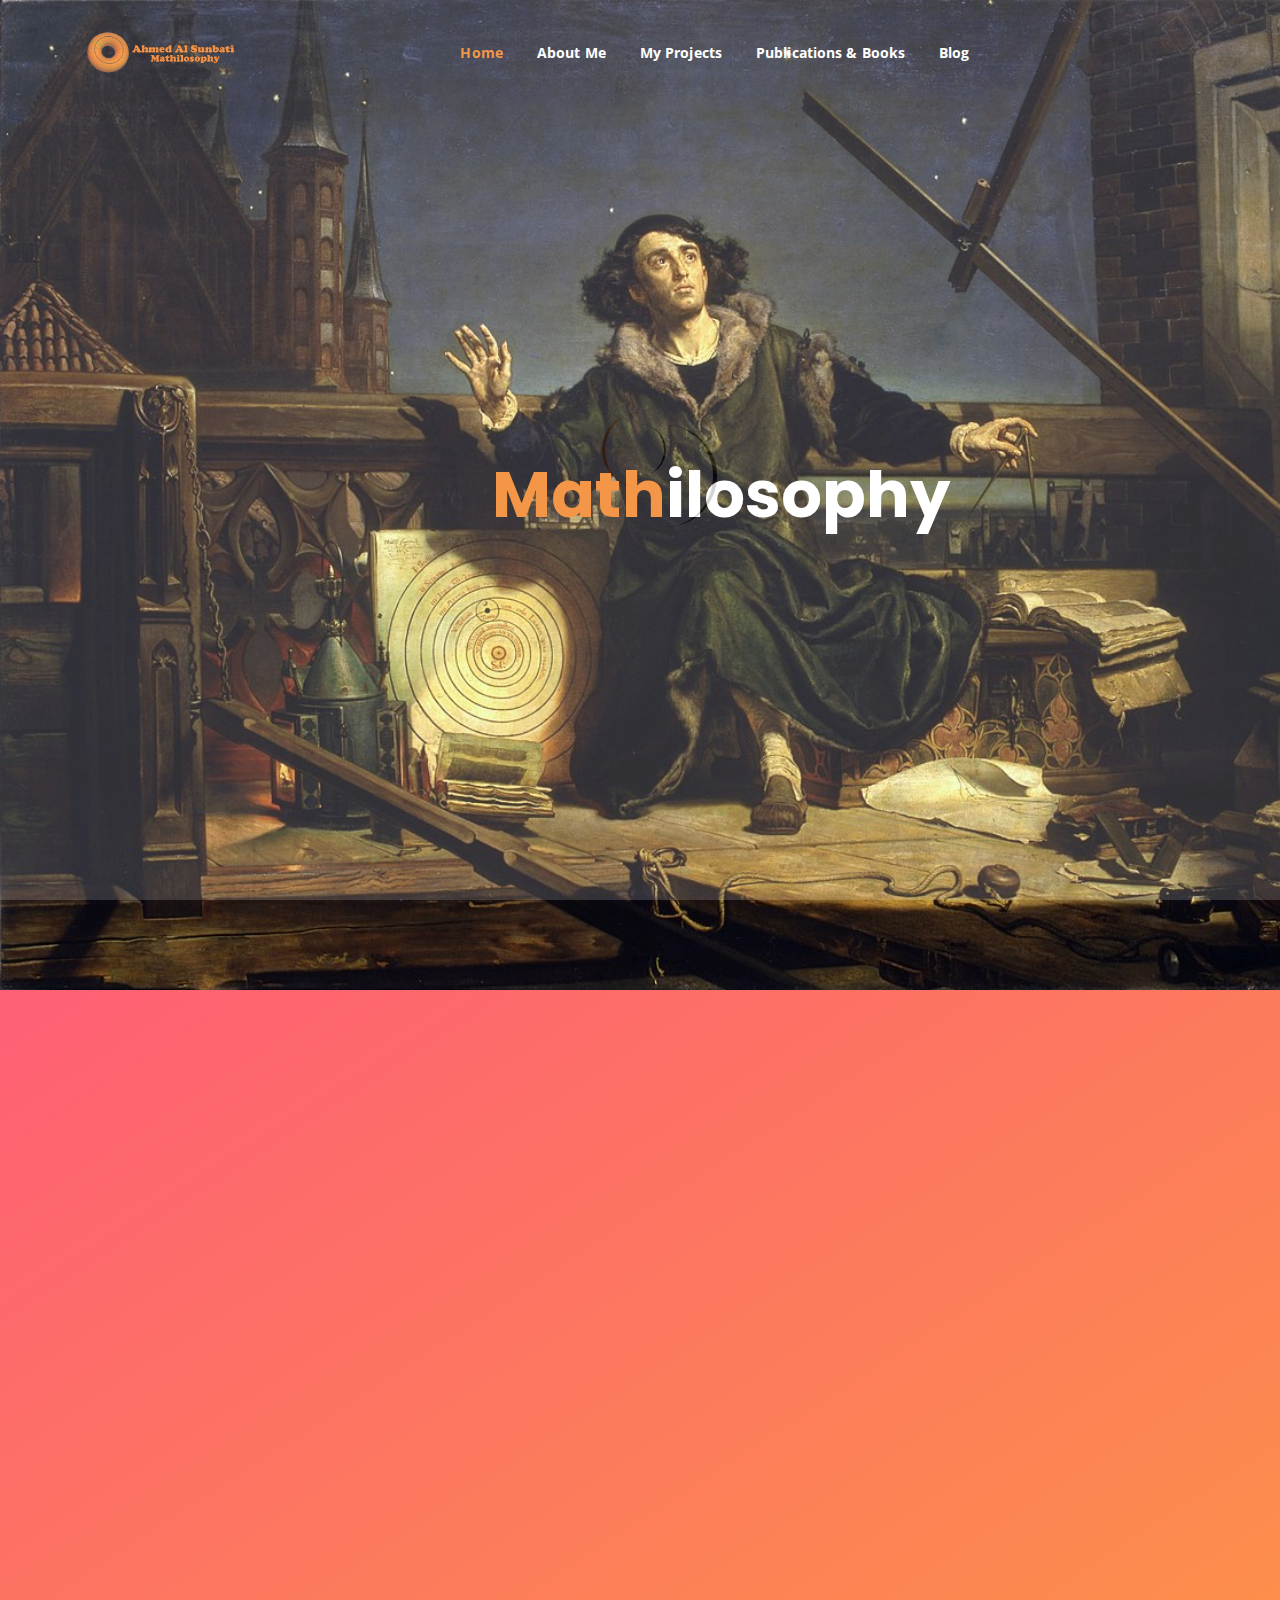
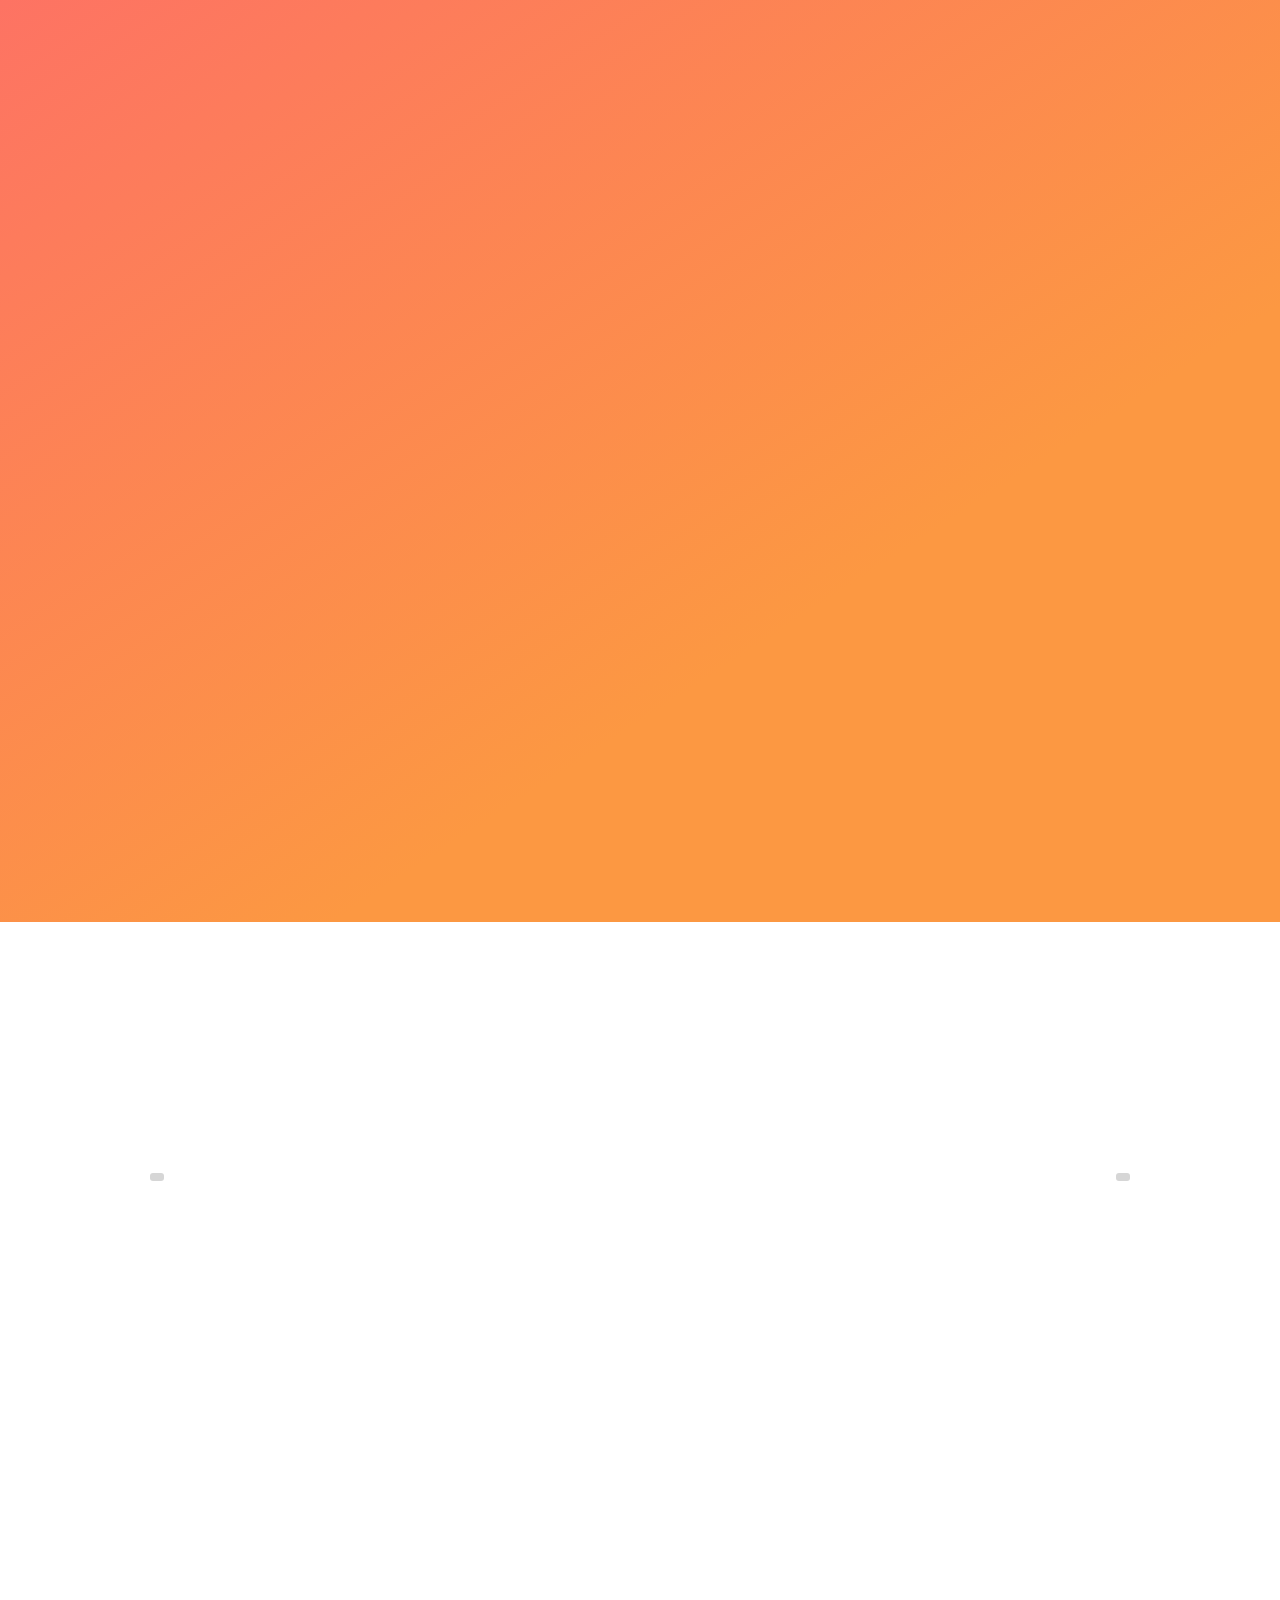
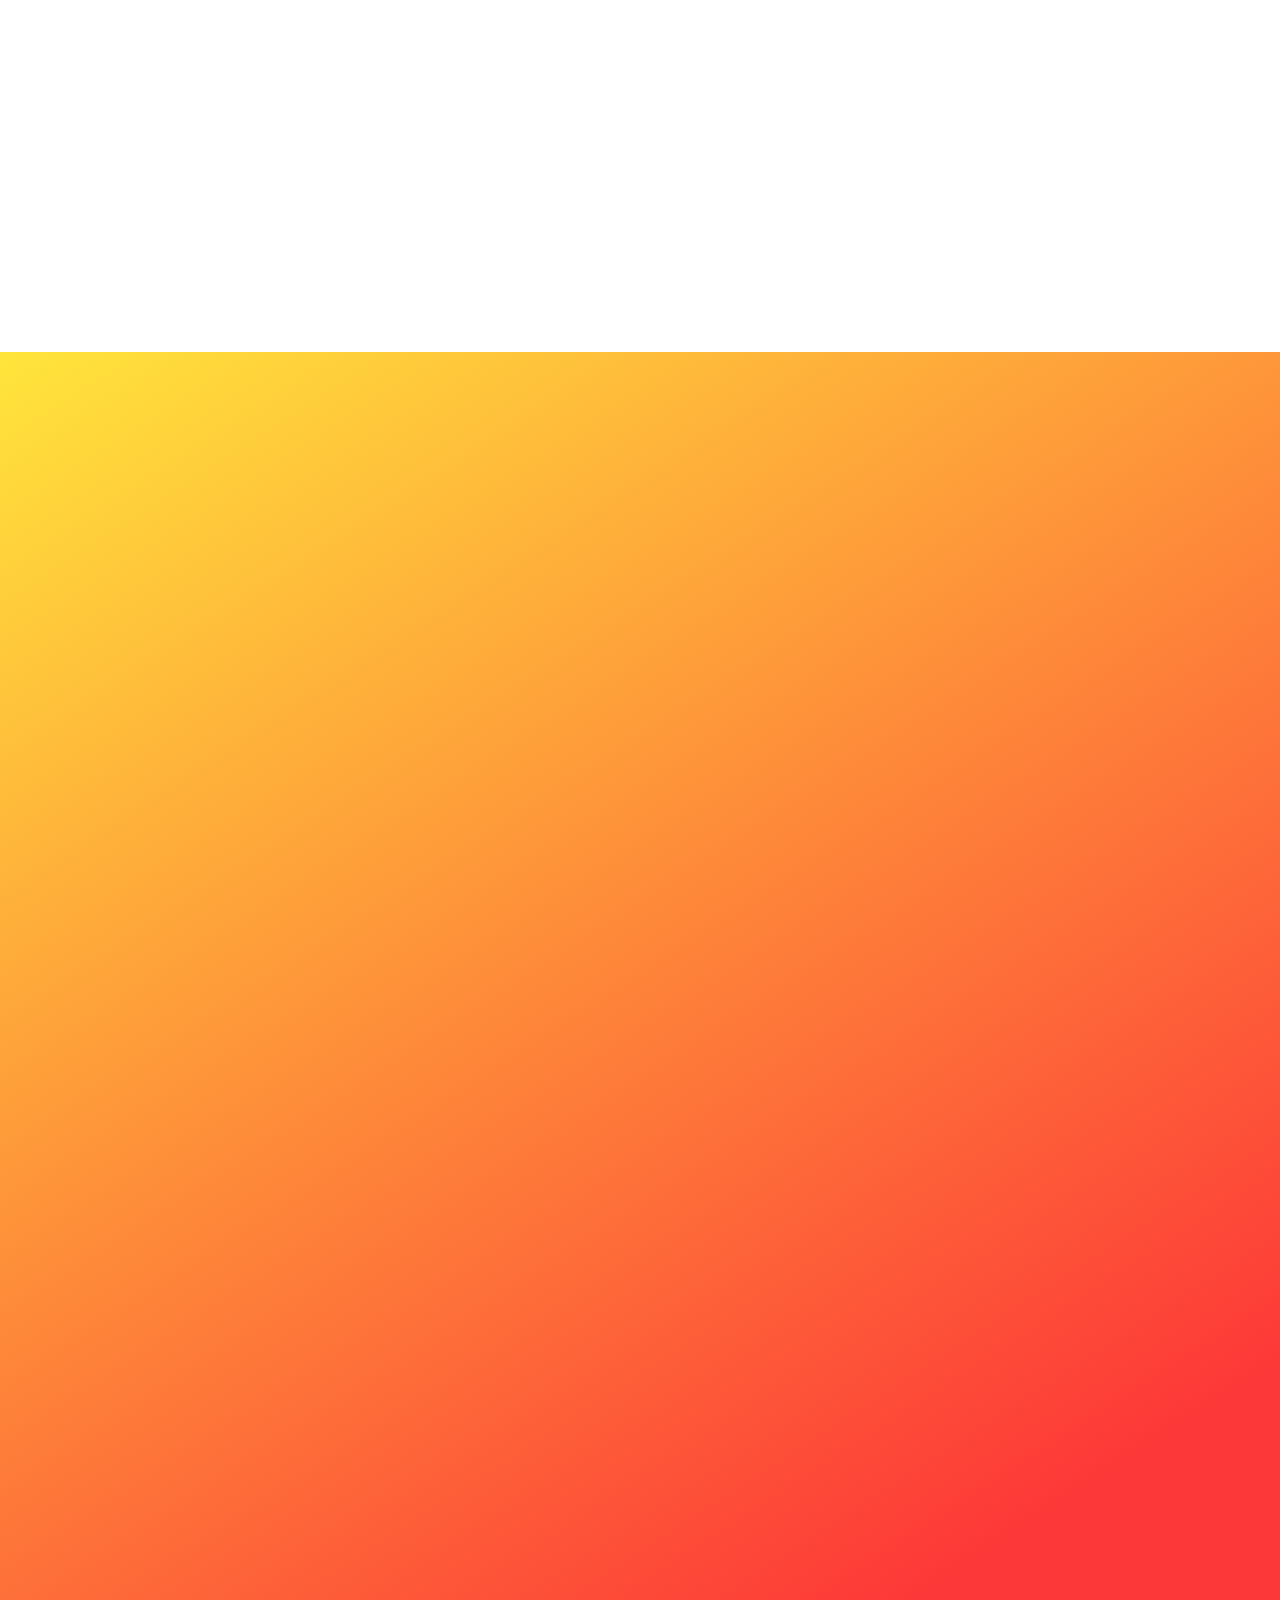
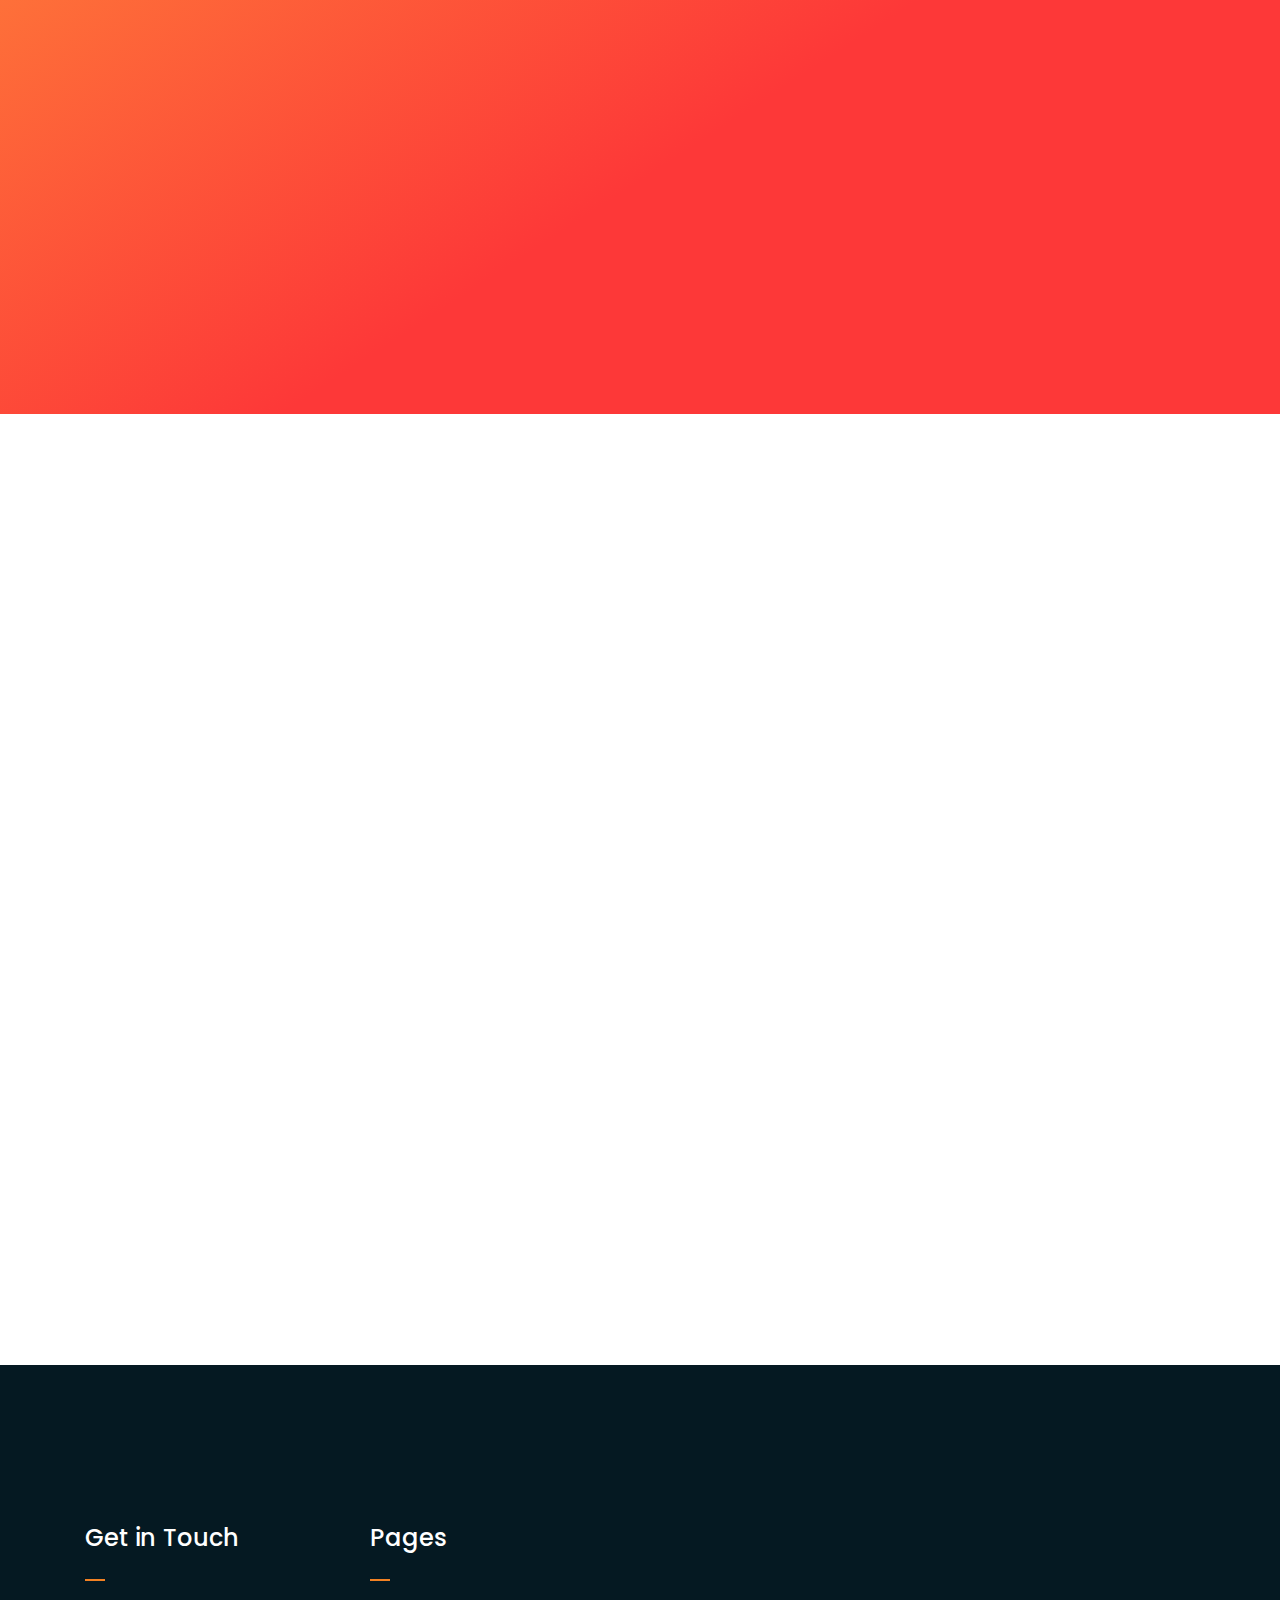
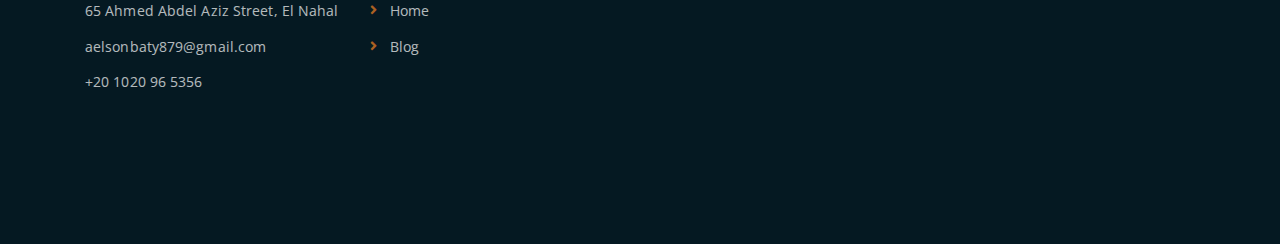
==== index.html @ 0090d383 "maybe" ====
<!DOCTYPE html>
<html lang="en">
<head>
	<meta charset="UTF-8">
	<meta http-equiv="X-UA-Compatible" content="IE=edge">
	<meta name="viewport" content="width=device-width, initial-scale=1">
	<meta name="description" content="I'm Ahmed Al Sunbati, but you can call me Moussa. I'm a mathematician, researcher, developer, philosopher, and writer.">

	<!-- title -->
	<title>Mathilosophy</title>

	<!---------------  owl carousel ---------->
	<link rel="stylesheet" href="assets/css/owl.carousel.min.css">
	<link rel="stylesheet" href="assets/css/owl.theme.default.min.css">
	
	<!-- favicon -->
	<link rel="shortcut icon" type="image/png" href="assets/img/favicon.png">
	<!-- google font -->
	<link href="https://fonts.googleapis.com/css?family=Open+Sans:300,400,700" rel="stylesheet">
	<link href="https://fonts.googleapis.com/css?family=Poppins:400,700&display=swap" rel="stylesheet">
	<!-- fontawesome -->
	<link rel="stylesheet" href="assets/css/all.min.css">
	<!-- bootstrap -->
	<link rel="stylesheet" href="assets/bootstrap/css/bootstrap.min.css">
	<!-- owl carousel -->
	<link rel="stylesheet" href="assets/css/owl.carousel.css">
	<!-- magnific popup -->
	<link rel="stylesheet" href="assets/css/magnific-popup.css">
	<!-- animate css -->
	<link rel="stylesheet" href="assets/css/animate.css">
	<!-- mean menu css -->
	<link rel="stylesheet" href="assets/css/meanmenu.min.css">
	<!-- main style -->
	<link rel="stylesheet" href="assets/css/main.css">
	<!-- responsive -->
	<link rel="stylesheet" href="assets/css/responsive.css">
	<link href="https://unpkg.com/aos@2.3.1/dist/aos.css" rel="stylesheet">
	

</head>
<body>
	
	<!--PreLoader-->
    <div class="loader">
        <div class="loader-inner">
            <div class="circle"></div>
        </div>
    </div>
    <!--PreLoader Ends-->
	
	<!-- header -->
	<header>
	<div class="top-header-area" id="sticker">
		<div class="container">
			<div class="row">
				<div class="col-lg-12 col-sm-12 text-center">
					<div class="main-menu-wrap">
						<!-- logo -->
						<div class="site-logo">
							<a href="index.html">
								<img src="assets/img/logo.png" alt="">
							</a>
						</div>
						<!-- logo -->

						<!-- menu start -->
						<nav class="main-menu">
							<ul>
								<li><a href="#Home" class="current-list-item">Home</a></li>
								<li><a href="#about">About Me</a></li>
								<li><a href="#my_projects">My Projects</a></li>
								<li><a href="#publications" >Publications & Books</a></li>
								<li><a href="blog.html">Blog</a>
								<li>
									<div class="header-icons">
									
									</div>
								</li>
							</ul>
						</nav>
						<a class="mobile-show search-bar-icon" href="#"><i class="fas fa-search"></i></a>
						<div class="mobile-menu"></div>
						<!-- menu end -->
					</div>
				</div>
			</div>
		</div>
	</div>
</header>
	<!-- end header -->
	

	<!-- hero area -->
	<section class="site-title" id="Home">
	<div class="hero-area hero-bg">
		<div class="container">
			<div class="row">
				<div class="col-lg-9 offset-lg-2 text-center">
					<div class="hero-text">
						<div class="hero-text-tablecell">
							<h1 data-aos="fade-down" data-aos-duration="2000"><span class="orange-text">Math</span>ilosophy</h1>
						</div>
					</div>
				</div>
			</div>
		</div>
	</div>
	</section>
	<!-- end hero area -->

	<!-- features list section -->

	<section class="nbout" id="about">
<div class="container">
			<div class="row main">
				<div class="box-aos" data-aos="fade-right" data-aos-duration="800">
				<div class="wrapper">
					<div class="box">
						<img src="assets/img/271654036_3134336553546619_1729818821235408570_n.jpg" alt="">
					</div>
				</div>
				</div>
				<div class="about-text" data-aos="zoom-in" data-aos-duration="1200">
					<div class="h1-text">	
						<h1 style="text-align: center;"><span class="white-text">About</span> <span class="white-text"></span> Me</h3>
					</div>
					<p style="color: white;">
						I'm Ahmed Al Sunbati, but you can call me Moussa. I'm a mathematician, researcher, developer, philosopher, and writer. I'm currently enrolled in an Honors
						curriculum with a STEM emphasis at STEM High School for Boys – 6th of October. I'm fond of music, nature, and arts.  
					</p>
					<a href="https://drive.google.com/file/d/1heC-F6UbB2_jC29a570bZu50UF3XttQ-/view?usp=sharing"><button class="cart-btn"> Résumé </button></a>
					
				</div>
			</div>

		<div class="row">
			<div class="col-lg-8 offset-lg-2 text-center">
				<div class="section-title" data-aos="zoom-in" data-aos-duration="600">	
					<h3 style="font-size:3em; margin-top: 30px;"><span style="color:#fabd44;">Aca</span>demics</h3>
				</div>
			</div>
		</div>
		<div class="bontainer row">
			<div class="cbard" data-aos="fade-right" data-aos-delay="600" style="width:70%;">
			  <div class="face face1">
				<div class="content">
					<div class="icon">
						4.0
					</div>
					<div class="info">
						<h3>Cummulative GPA</h3>
						<p>
						<b>Out of 4.0 unweighted GPA through the 3 years of high school.</b>
						</p>
					</div>
				</div>
			  </div>
			  <div class="face face2">
				<h3>GPA</h3>
			  </div>
			</div>
			<div class="cbard" data-aos="fade-right" data-aos-delay="300" style="width:70%;">
				<div class="face face1">
				  <div class="content">
					<div class="icon">
						35
					</div>
					<div class="info">
						<h3>ACT</h3>
						<p>
						<b>36 Math, 35 Science, 34 English, and 33 Reading.</b>
						</p>
					</div>
				  </div>
				</div>
				<div class="face face2">
				  <h3>ACT</h3>
				</div>
			  </div>
			  <div data-aos="fade-right">
			  <div class="cbard cbard3" style="width:70%;">
				<div class="face face1">
				  <div class="content">
					<div class="icon">
						114
					</div>
					<div class="info">
						<h3>TOEFL iBT</h3>
						<p>
							<b> 30 Reading, 30 Listening, 27 Writing, 27 Speaking. </b>
						</p>
					</div>
				  </div>
				</div>
				<div class="face face2">
				  <h3 style="text-align: center;">TOEFL iBT</h3>
				</div>
			  </div>
			</div>
		  </div>
		</div>
	</section>
	<!-- end features list section -->

	<!-- product section -->
	<section class="projects" id="my_projects">
	<div class="product-section mt-150 mb-150">
		<div class="container">
			<div class="row">
				<div class="col-lg-8 offset-lg-2 text-center">
					<div class="section-title" data-aos="zoom-in" data-aos-duration="600">	
						<h3><span class="orange-text">My</span> Projects</h3>
					</div>
				</div>
			</div>

			<div class="owl-carousel owl-theme blog-post">

					<div class="single-product-item" data-aos="fade-left">
						<div class="product-image">
							<a href=https://github.com/AhmedMoussa-png/GENERAL-CATALOGUE-OF-VARIABLE-STARS-VISUALIZER><img src="assets/img/products/post-1.jpg" alt="" height="220px"></a>
						</div>
						<h3>Variable Stars Visualizer</h3>
						<div class="content">
						<p align="justify" style="padding:0 1em 0 1em">The stars above are constantly changing, but usually these changes are too slow or too faint for the eye to see. The project is a web-application aiming at visualizing 100 stars from the General Catalogue For Variable Stars with interactive interface.</p>
						</div>
						<a href="https://github.com/AhmedMoussa-png/GENERAL-CATALOGUE-OF-VARIABLE-STARS-VISUALIZER"><button class="cart-btn">Explore</button></a>
					</div>

					<div class="single-product-item" data-aos="fade-left">
						<div class="product-image">
							<a href=https://github.com/AhmedMoussa-png/Neural-style-transfer-Project><img src="assets/img/products/post-2.png" alt="" height="220px"></a>
						</div>
						<h3 class="project-title">Neural Style Transfer Project, Van Gogh</h3>
						<p align="justify" style="padding:0 1em 0 1em">An art/deep learning project for generating starry-night-style pictures of <b>STEM High School For Boys</b>. The technique
							depends on copying the style of a base image and composing the image desired in that style. </p>
						<a href="https://github.com/AhmedMoussa-png/Neural-style-transfer-Project"><button class="cart-btn">Explore</button></a>
					</div>
					<div class="single-product-item" data-aos="fade-left">
						<div class="product-image">
							<a href=https://github.com/AhmedMoussa-png/Elliptic-Curves-Comprehensive-Library><img src="assets/img/products/post-3.png" alt="" height="220px"></a>
						</div>
						<h3 class="project-title">Elliptic Curves, A Comprehensive Library</h3>
						<p align="justify" style="padding:0 1em 0 1em">The Software provides opportunity to investigte the mathematical structure of elliptic curves (adding points, scalar multiples, generator points...etc). The software is also equipped with an encryption and decryption scheme based on El Gamal Encryption.</p>
						<a href="https://github.com/AhmedMoussa-png/Elliptic-Curves-Comprehensive-Library"><button class="cart-btn">Explore</button></a>
					</div>


					<div class="single-product-item" data-aos="fade-left">
						<div class="product-image">
							<a href=https://github.com/AhmedMoussa-png/Physics-Simulations-in-VPython-for-Physics-Course><img src="assets/img/products/post-4.png" alt="" height="220px"></a>
						</div>
						<h3 class="project-title">VPython Simulations</h3>
						<p align="justify" style="padding:0 1em 0 1em">The project consists of 8 simulations for physical systems: Electric field lines for different charge distributions; a simulation for space contraction as a result of very high speeds; a simulation for a solar system of two planets of crossing orbits and a star.</p>
						<a href="https://github.com/AhmedMoussa-png/Physics-Simulations-in-VPython-for-Physics-Course"><button class="cart-btn"> Explore </button></a>
					</div>
				

			</div>

		</div>
	</div>
</section>
	
				<!-- cart banner section -->

				<section id="publications">
					<div class="latest-news latest-news1">
						<div class="container" style="transform: translateX(-4%);">
							<div class="row">
								<div class="col-lg-8 offset-lg-2 text-center">
									<div class="section-title" data-aos="zoom-in" data-aos-duration="600">	
										<h3><span class="orange-text">Publications</span> <span class="white-text">&</span> Books</h3>
									</div>
								</div>
							</div>

								<div class="projcard-container" >
									<div class="projcard-aos" data-aos="zoom-in" data-aos-duration="1000">
									<div class="projcard projcard1 projcard-red">
										<div class="projcard-innerbox">
											<img class="projcard-img projcard1-img" src="/assets/img/pioneer.PNG" />
											<div class="projcard-textbox projcard-textbox1">
												<div class="projcard-title"><span class="orange-text">Publication</span><h6 style="color:white;"><i>Under Supervision of professor <span class="orange-text">Nuh Aydin</span> of <span class="orange-text">Kenyon College</span></i></h6></div>
												<div class="projcard-subtitle"><i>An Analysis of Elliptic Curves Cryptography and its Prospects in a Post-Quantum Future (Pioneer Academics Research)</i></div>
												<div class="projcard-bar"></div>
												<div class="projcard-description"><p align="justify" style="color:rgb(194, 194, 194);">Since its pioneer in 1977, RSA has dominated cryptosystems. The security of RSA depends on the hardness
													of the problem of factoring large integers. In this study, we investigate another kind of cryptosystems based
													on elliptic curves. This paper aims to understand the group structure of points on an elliptic curves.
													Cryptosystems based on elliptic curves depend on the hardness of the elliptic curve version of the Discrete
													Logarithm Problem. The efficiency and security of EC-based cryptosystems is compared with that of RSA.
													It has been found that ECC provides equivalent level of security with much smaller key sizes and total
													encryption and decryption time. Furthermore, an investigation of Isogeny-based Cryptography is carried
													out to explore the viability of ECC in a post-quantum cryptography </p><a href="https://drive.google.com/file/d/1BELX3Ohg3d1ajbjQrIHWzCWriY1O7LbD/view?usp=sharing"><button class="cart-btn"> Read </button></a></div>
						
											</div>
										</div>
									</div>
								</div>
								<div class="projcard-aos" data-aos="zoom-in" data-aos-duration="1000">
									<div class="projcard projcard2 projcard-red">
										<div class="projcard-innerbox">
											<img class="projcard-img projcard2-img" src="/assets/img/the_calculus_of_the_circle.jpg" />
											<div class="projcard-textbox">
												<div class="projcard-title">The Calculus of The <span class="orange-text">Circle</span>
													<h5>A TREATISE OF <span class="orange-text">DIFFERENTIAL</span> AND <span class="orange-text">INTEGRAL</span> CALCULUS</h5></div>
												<div class="projcard-subtitle"><i>October Math Circle Competitions <span class="orange-text">(OMCC)</span></i></div>
												<div class="projcard-bar"></div>
												<div class="projcard-description"><p style="font-size:14px;"> Sparked by a common passion for mathematics, <b>the first math circle in Egypt</b> was initiated
													by group of 8 high-school students at STEM High School for Boys. The project aims at adavancing the study of mathematics in Egypt. In general education in Egypt, emphasis is placed on memorizing certain techinques 
													to solve a specialized kind of problems. We aim to shed light on a different perspective of mathematics that focuses 
													more on proof-based solutions and general problem-solving techinques. The first edition of the book contains topics from Limits 
													to applications of integrals. Each topic is cultivated carefully, drawing elements from real analysis, focusing more on the scratch work to get good intuitions for solving problems and creative problem-solving techniques.</p> <a href="https://drive.google.com/file/d/1wanPWmmoHt2xoS5lA3XJp9nFRsorfSF5/view"><button class="cart-btn"> Read</button></a></div>
						
											</div>
										</div>
									</div>
									</div>
									<div class="projcard-1-aos" data-aos="zoom-in" data-aos-duration="1000">
									<div class="projcard projcard3 projcard-red">
										<div class="projcard-innerbox">
											<img class="projcard-img" src="/assets/img/thermodynamics_handbook.jpg" />
											<div class="projcard-textbox projcard-textbox3">
												<div class="projcard-title"><span class="orange-text">Thermodynamics</span> <span style="color:white;">Handbook</span></div>
												<div class="projcard-subtitle"><i>Physics Club</i></div>
												<div class="projcard-bar"></div>
												<div class="projcard-description"><p align="justify" style="color:rgb(194, 194, 194);">This handbook was prepared as a part of the thermodynamics course at the official STEM October Physics
													Club. It's aimed at an intensive introductory course of thermodynamics and statistcal mechanics to prepare high school 
													students for international competitions such as <b><i> Physics Brawl </b></i> and <b><i> IPhO </b></i>. The handbook touches
													topics on the basics of temperature, heat transfer, and calorimetry. It further explores the thermal molecular properties of 
													matter (The relation between the kinetic energy of the molecules of a gas and its temperature). Furthermore, we investigate 
													the applications of the laws of thermodynamics to engines and refrigrators.</p> <a href="https://drive.google.com/file/d/1pFD3a3hP2v7Xdc5BMwqxTj80sqLOg9tQ/view?usp=sharing"><button class="cart-btn"> Read</button></a></div>
						
											</div>
										</div>
									</div>
									</div>
				
								</div>
							</div>
							<div class="aos-animate-explore" data-aos="fade-right">

								
								<div class="col-lg-12 text-center">
									<a href="blog.html"><button class="cart-btn"> Explore More of The Blog </button></a>
				
							</div>
							</div>
							</div>
					</section>
						<!-- end cart banner section -->



	<!-- latest news -->
	<section id="blog">
		<div class="latest-news pt-150 pb-150">
			<div class="container">
	
				<div class="row">
					<div class="col-lg-8 offset-lg-2 text-center">
						<div class="section-title" data-aos="zoom-in" data-aos-duration="600">	
							<h3><span class="orange-text">Blog</span></h3>
						</div>
					</div>
				</div>
	
				<div class="row">
					<div class="col-lg-4 col-md-6" data-aos="fade-right" data-aos-delay="400">
						<div class="single-latest-news">
							<a href="what-is-a-myth.html"><div class="latest-news-bg news-bg-1">
								<img src="assets/img/what-is-a-myth.png" alt="" height="100%", width="100%">
							</div></a>
							<div class="news-text-box">
								<h3><a href="what-is-a-myth.html">What Is A Myth?</a></h3>
								<p class="excerpt" align="justify">In primitive societies, mythology infilitrated every aspect of society, engraved deeply into the soul of each individual in the society to the degree that deconstructing the mythology of a society was equivalent to deconstructing the society itself and its death. </p>

							</div>
							<a href="what-is-a-myth.html"><button class="read-more"> Read More </button></a>
							<div class="read-more-bar">
	
								<div class="blog-bar blog-bar1"></div>
							</div>
						</div>
					</div>
					<div class="col-lg-4 col-md-6" data-aos="fade-right" data-aos-delay="200">
						<div class="single-latest-news">
							<a href="descartes-first.html"><div class="latest-news-bg news-bg-2">
								<img src="assets/img/descartes_first_meditation.jpg" alt="" height="100%", width="100%">
							</div></a>
							<div class="news-text-box">
								<h3><a href="descartes-first.html">Descrates' First Meditation</a></h3>
								<p class="excerpt" align="justify">What is the truth? Is it the set of beliefs we are endowed with when we were born? How many times did we find that something we used to believe as children turned out to be some kind work of a devil trying to decieve us?</p>

							</div>
							<a href="descartes-first.html"><button class="read-more"> Read More </button> </a>
							<div class="read-more-bar">
	
								<div class="blog-bar blog-bar1"></div>
							</div>
						</div>
					</div>
					<div class="col-lg-4 col-md-6 offset-md-3 offset-lg-0" data-aos="fade-right">
						<div class="single-latest-news">
							<a href="descartes-second.html"><div class="latest-news-bg news-bg-3">
								<img src="assets/img/descartes_second_meditation.jpg" alt="" height="100%", width="100%">
							</div></a>
							<div class="news-text-box">
								<h3><a href="descartes-second.html">Descrates' Second Meditation</a></h3>
								<p class="excerpt" align="justify" style="overflow: hidden;">So, in the last meditation we reached a dead-end. Descartes decided that everything that was taken for granted to be true is not any less false than the myth of Santa Claus. The corporal nature of the world was no longer evident and clear as it once seemed to be.</p>

							</div>
							<a href="descartes-second.html"> <button class="read-more"> Read More </button> </a>
							<div class="read-more-bar">
	
								<div class="blog-bar blog-bar1"></div>
							</div>
						</div>
					</div>
				</div>
				<div class="aos-animate-explore" data-aos="fade-right">
				<div class="row">
					
					<div class="col-lg-12 text-center">
						<a href="blog.html"><button class="cart-btn"> Explore More of The Blog </button></a>
	
				</div>
				</div>
				</div>
			</div>
		</div>
		</section>
		<!-- end latest news -->





		<!-- footer -->
		<div class="footer-area">
			<div class="container">
				<div class="row">
					<div class="col-lg-3 col-md-6">
						<div class="footer-box get-in-touch">
							<h2 class="widget-title">Get in Touch</h2>
							<ul>
								<li>65 Ahmed Abdel Aziz Street, El Nahal</li>
								<li>aelsonbaty879@gmail.com</li>
								<li>+20 1020 96 5356</li>
							</ul>
						</div>
					</div>
					<div class="col-lg-3 col-md-6">
						<div class="footer-box pages">
							<h2 class="widget-title">Pages</h2>
							<ul>
								<li><a href="index.html">Home</a></li>
								<li><a href="blog.html">Blog</a></li>
							</ul>
						</div>
					</div>
				</div>
			</div>
		</div>
		<!-- end footer -->

	<!-- jquery -->
	<script src="assets/js/jquery-1.11.3.min.js"></script>
	<!-- bootstrap -->
	<script src="assets/bootstrap/js/bootstrap.min.js"></script>
	<!-- count down -->
	<script src="assets/js/jquery.countdown.js"></script>
	<!-- isotope -->
	<script src="assets/js/jquery.isotope-3.0.6.min.js"></script>
	<!-- waypoints -->
	<script src="assets/js/waypoints.js"></script>
	<!-- owl carousel -->
	<script src="assets/js/owl.carousel.min.js"></script>
	<!-- magnific popup -->
	<script src="assets/js/jquery.magnific-popup.min.js"></script>
	<!-- mean menu -->
	<script src="assets/js/jquery.meanmenu.min.js"></script>
	<!-- sticker js -->
	<script src="assets/js/sticker.js"></script>
	<!-- main js -->
	<script src="assets/js/main.js"></script>
	<script src="https://cdn.rawgit.com/michalsnik/aos/2.1.1/dist/aos.js"></script>
	<script src="https://unpkg.com/aos@2.3.1/dist/aos.js"></script>
	
	<script>
		AOS.init();
	</script>
	<script>
		let section = document.querySelectorAll('section');
		let navLinks = document.querySelectorAll('header nav ul li a');
		window.onscroll = () =>{
			section.forEach(sec =>{
				let top = window.scrollY;
				let offset = sec.offsetTop;
				let height = sec.offsetHeight;
				let id = sec.getAttribute('id');

				if(top >= offset && top < offset + height){
					navLinks.forEach(links =>{
						links.classList.remove('current-list-item');
						document.querySelector('header nav ul li a[href*=' + id +']').classList.add('current-list-item');
					});
				};
			});
		};
	</script>
</body>
</html>
---- assets/css/all.min.css ----
.fa,.fab,.fal,.far,.fas{-moz-osx-font-smoothing:grayscale;-webkit-font-smoothing:antialiased;display:inline-block;font-style:normal;font-variant:normal;text-rendering:auto;line-height:1}.fa-lg{font-size:1.33333em;line-height:.75em;vertical-align:-.0667em}.fa-xs{font-size:.75em}.fa-sm{font-size:.875em}.fa-1x{font-size:1em}.fa-2x{font-size:2em}.fa-3x{font-size:3em}.fa-4x{font-size:4em}.fa-5x{font-size:5em}.fa-6x{font-size:6em}.fa-7x{font-size:7em}.fa-8x{font-size:8em}.fa-9x{font-size:9em}.fa-10x{font-size:10em}.fa-fw{text-align:center;width:1.25em}.fa-ul{list-style-type:none;margin-left:2.5em;padding-left:0}.fa-ul>li{position:relative}.fa-li{left:-2em;position:absolute;text-align:center;width:2em;line-height:inherit}.fa-border{border:.08em solid #eee;border-radius:.1em;padding:.2em .25em .15em}.fa-pull-left{float:left}.fa-pull-right{float:right}.fa.fa-pull-left,.fab.fa-pull-left,.fal.fa-pull-left,.far.fa-pull-left,.fas.fa-pull-left{margin-right:.3em}.fa.fa-pull-right,.fab.fa-pull-right,.fal.fa-pull-right,.far.fa-pull-right,.fas.fa-pull-right{margin-left:.3em}.fa-spin{animation:fa-spin 2s infinite linear}.fa-pulse{animation:fa-spin 1s infinite steps(8)}@keyframes fa-spin{0%{transform:rotate(0deg)}to{transform:rotate(1turn)}}.fa-rotate-90{-ms-filter:"progid:DXImageTransform.Microsoft.BasicImage(rotation=1)";transform:rotate(90deg)}.fa-rotate-180{-ms-filter:"progid:DXImageTransform.Microsoft.BasicImage(rotation=2)";transform:rotate(180deg)}.fa-rotate-270{-ms-filter:"progid:DXImageTransform.Microsoft.BasicImage(rotation=3)";transform:rotate(270deg)}.fa-flip-horizontal{-ms-filter:"progid:DXImageTransform.Microsoft.BasicImage(rotation=0, mirror=1)";transform:scaleX(-1)}.fa-flip-vertical{transform:scaleY(-1)}.fa-flip-horizontal.fa-flip-vertical,.fa-flip-vertical{-ms-filter:"progid:DXImageTransform.Microsoft.BasicImage(rotation=2, mirror=1)"}.fa-flip-horizontal.fa-flip-vertical{transform:scale(-1)}:root .fa-flip-horizontal,:root .fa-flip-vertical,:root .fa-rotate-90,:root .fa-rotate-180,:root .fa-rotate-270{filter:none}.fa-stack{display:inline-block;height:2em;line-height:2em;position:relative;vertical-align:middle;width:2.5em}.fa-stack-1x,.fa-stack-2x{left:0;position:absolute;text-align:center;width:100%}.fa-stack-1x{line-height:inherit}.fa-stack-2x{font-size:2em}.fa-inverse{color:#fff}.fa-500px:before{content:"\f26e"}.fa-accessible-icon:before{content:"\f368"}.fa-accusoft:before{content:"\f369"}.fa-acquisitions-incorporated:before{content:"\f6af"}.fa-ad:before{content:"\f641"}.fa-address-book:before{content:"\f2b9"}.fa-address-card:before{content:"\f2bb"}.fa-adjust:before{content:"\f042"}.fa-adn:before{content:"\f170"}.fa-adobe:before{content:"\f778"}.fa-adversal:before{content:"\f36a"}.fa-affiliatetheme:before{content:"\f36b"}.fa-air-freshener:before{content:"\f5d0"}.fa-algolia:before{content:"\f36c"}.fa-align-center:before{content:"\f037"}.fa-align-justify:before{content:"\f039"}.fa-align-left:before{content:"\f036"}.fa-align-right:before{content:"\f038"}.fa-alipay:before{content:"\f642"}.fa-allergies:before{content:"\f461"}.fa-amazon:before{content:"\f270"}.fa-amazon-pay:before{content:"\f42c"}.fa-ambulance:before{content:"\f0f9"}.fa-american-sign-language-interpreting:before{content:"\f2a3"}.fa-amilia:before{content:"\f36d"}.fa-anchor:before{content:"\f13d"}.fa-android:before{content:"\f17b"}.fa-angellist:before{content:"\f209"}.fa-angle-double-down:before{content:"\f103"}.fa-angle-double-left:before{content:"\f100"}.fa-angle-double-right:before{content:"\f101"}.fa-angle-double-up:before{content:"\f102"}.fa-angle-down:before{content:"\f107"}.fa-angle-left:before{content:"\f104"}.fa-angle-right:before{content:"\f105"}.fa-angle-up:before{content:"\f106"}.fa-angry:before{content:"\f556"}.fa-angrycreative:before{content:"\f36e"}.fa-angular:before{content:"\f420"}.fa-ankh:before{content:"\f644"}.fa-app-store:before{content:"\f36f"}.fa-app-store-ios:before{content:"\f370"}.fa-apper:before{content:"\f371"}.fa-apple:before{content:"\f179"}.fa-apple-alt:before{content:"\f5d1"}.fa-apple-pay:before{content:"\f415"}.fa-archive:before{content:"\f187"}.fa-archway:before{content:"\f557"}.fa-arrow-alt-circle-down:before{content:"\f358"}.fa-arrow-alt-circle-left:before{content:"\f359"}.fa-arrow-alt-circle-right:before{content:"\f35a"}.fa-arrow-alt-circle-up:before{content:"\f35b"}.fa-arrow-circle-down:before{content:"\f0ab"}.fa-arrow-circle-left:before{content:"\f0a8"}.fa-arrow-circle-right:before{content:"\f0a9"}.fa-arrow-circle-up:before{content:"\f0aa"}.fa-arrow-down:before{content:"\f063"}.fa-arrow-left:before{content:"\f060"}.fa-arrow-right:before{content:"\f061"}.fa-arrow-up:before{content:"\f062"}.fa-arrows-alt:before{content:"\f0b2"}.fa-arrows-alt-h:before{content:"\f337"}.fa-arrows-alt-v:before{content:"\f338"}.fa-artstation:before{content:"\f77a"}.fa-assistive-listening-systems:before{content:"\f2a2"}.fa-asterisk:before{content:"\f069"}.fa-asymmetrik:before{content:"\f372"}.fa-at:before{content:"\f1fa"}.fa-atlas:before{content:"\f558"}.fa-atlassian:before{content:"\f77b"}.fa-atom:before{content:"\f5d2"}.fa-audible:before{content:"\f373"}.fa-audio-description:before{content:"\f29e"}.fa-autoprefixer:before{content:"\f41c"}.fa-avianex:before{content:"\f374"}.fa-aviato:before{content:"\f421"}.fa-award:before{content:"\f559"}.fa-aws:before{content:"\f375"}.fa-baby:before{content:"\f77c"}.fa-baby-carriage:before{content:"\f77d"}.fa-backspace:before{content:"\f55a"}.fa-backward:before{content:"\f04a"}.fa-balance-scale:before{content:"\f24e"}.fa-ban:before{content:"\f05e"}.fa-band-aid:before{content:"\f462"}.fa-bandcamp:before{content:"\f2d5"}.fa-barcode:before{content:"\f02a"}.fa-bars:before{content:"\f0c9"}.fa-baseball-ball:before{content:"\f433"}.fa-basketball-ball:before{content:"\f434"}.fa-bath:before{content:"\f2cd"}.fa-battery-empty:before{content:"\f244"}.fa-battery-full:before{content:"\f240"}.fa-battery-half:before{content:"\f242"}.fa-battery-quarter:before{content:"\f243"}.fa-battery-three-quarters:before{content:"\f241"}.fa-bed:before{content:"\f236"}.fa-beer:before{content:"\f0fc"}.fa-behance:before{content:"\f1b4"}.fa-behance-square:before{content:"\f1b5"}.fa-bell:before{content:"\f0f3"}.fa-bell-slash:before{content:"\f1f6"}.fa-bezier-curve:before{content:"\f55b"}.fa-bible:before{content:"\f647"}.fa-bicycle:before{content:"\f206"}.fa-bimobject:before{content:"\f378"}.fa-binoculars:before{content:"\f1e5"}.fa-biohazard:before{content:"\f780"}.fa-birthday-cake:before{content:"\f1fd"}.fa-bitbucket:before{content:"\f171"}.fa-bitcoin:before{content:"\f379"}.fa-bity:before{content:"\f37a"}.fa-black-tie:before{content:"\f27e"}.fa-blackberry:before{content:"\f37b"}.fa-blender:before{content:"\f517"}.fa-blender-phone:before{content:"\f6b6"}.fa-blind:before{content:"\f29d"}.fa-blog:before{content:"\f781"}.fa-blogger:before{content:"\f37c"}.fa-blogger-b:before{content:"\f37d"}.fa-bluetooth:before{content:"\f293"}.fa-bluetooth-b:before{content:"\f294"}.fa-bold:before{content:"\f032"}.fa-bolt:before{content:"\f0e7"}.fa-bomb:before{content:"\f1e2"}.fa-bone:before{content:"\f5d7"}.fa-bong:before{content:"\f55c"}.fa-book:before{content:"\f02d"}.fa-book-dead:before{content:"\f6b7"}.fa-book-open:before{content:"\f518"}.fa-book-reader:before{content:"\f5da"}.fa-bookmark:before{content:"\f02e"}.fa-bowling-ball:before{content:"\f436"}.fa-box:before{content:"\f466"}.fa-box-open:before{content:"\f49e"}.fa-boxes:before{content:"\f468"}.fa-braille:before{content:"\f2a1"}.fa-brain:before{content:"\f5dc"}.fa-briefcase:before{content:"\f0b1"}.fa-briefcase-medical:before{content:"\f469"}.fa-broadcast-tower:before{content:"\f519"}.fa-broom:before{content:"\f51a"}.fa-brush:before{content:"\f55d"}.fa-btc:before{content:"\f15a"}.fa-bug:before{content:"\f188"}.fa-building:before{content:"\f1ad"}.fa-bullhorn:before{content:"\f0a1"}.fa-bullseye:before{content:"\f140"}.fa-burn:before{content:"\f46a"}.fa-buromobelexperte:before{content:"\f37f"}.fa-bus:before{content:"\f207"}.fa-bus-alt:before{content:"\f55e"}.fa-business-time:before{content:"\f64a"}.fa-buysellads:before{content:"\f20d"}.fa-calculator:before{content:"\f1ec"}.fa-calendar:before{content:"\f133"}.fa-calendar-alt:before{content:"\f073"}.fa-calendar-check:before{content:"\f274"}.fa-calendar-day:before{content:"\f783"}.fa-calendar-minus:before{content:"\f272"}.fa-calendar-plus:before{content:"\f271"}.fa-calendar-times:before{content:"\f273"}.fa-calendar-week:before{content:"\f784"}.fa-camera:before{content:"\f030"}.fa-camera-retro:before{content:"\f083"}.fa-campground:before{content:"\f6bb"}.fa-canadian-maple-leaf:before{content:"\f785"}.fa-candy-cane:before{content:"\f786"}.fa-cannabis:before{content:"\f55f"}.fa-capsules:before{content:"\f46b"}.fa-car:before{content:"\f1b9"}.fa-car-alt:before{content:"\f5de"}.fa-car-battery:before{content:"\f5df"}.fa-car-crash:before{content:"\f5e1"}.fa-car-side:before{content:"\f5e4"}.fa-caret-down:before{content:"\f0d7"}.fa-caret-left:before{content:"\f0d9"}.fa-caret-right:before{content:"\f0da"}.fa-caret-square-down:before{content:"\f150"}.fa-caret-square-left:before{content:"\f191"}.fa-caret-square-right:before{content:"\f152"}.fa-caret-square-up:before{content:"\f151"}.fa-caret-up:before{content:"\f0d8"}.fa-carrot:before{content:"\f787"}.fa-cart-arrow-down:before{content:"\f218"}.fa-cart-plus:before{content:"\f217"}.fa-cash-register:before{content:"\f788"}.fa-cat:before{content:"\f6be"}.fa-cc-amazon-pay:before{content:"\f42d"}.fa-cc-amex:before{content:"\f1f3"}.fa-cc-apple-pay:before{content:"\f416"}.fa-cc-diners-club:before{content:"\f24c"}.fa-cc-discover:before{content:"\f1f2"}.fa-cc-jcb:before{content:"\f24b"}.fa-cc-mastercard:before{content:"\f1f1"}.fa-cc-paypal:before{content:"\f1f4"}.fa-cc-stripe:before{content:"\f1f5"}.fa-cc-visa:before{content:"\f1f0"}.fa-centercode:before{content:"\f380"}.fa-centos:before{content:"\f789"}.fa-certificate:before{content:"\f0a3"}.fa-chair:before{content:"\f6c0"}.fa-chalkboard:before{content:"\f51b"}.fa-chalkboard-teacher:before{content:"\f51c"}.fa-charging-station:before{content:"\f5e7"}.fa-chart-area:before{content:"\f1fe"}.fa-chart-bar:before{content:"\f080"}.fa-chart-line:before{content:"\f201"}.fa-chart-pie:before{content:"\f200"}.fa-check:before{content:"\f00c"}.fa-check-circle:before{content:"\f058"}.fa-check-double:before{content:"\f560"}.fa-check-square:before{content:"\f14a"}.fa-chess:before{content:"\f439"}.fa-chess-bishop:before{content:"\f43a"}.fa-chess-board:before{content:"\f43c"}.fa-chess-king:before{content:"\f43f"}.fa-chess-knight:before{content:"\f441"}.fa-chess-pawn:before{content:"\f443"}.fa-chess-queen:before{content:"\f445"}.fa-chess-rook:before{content:"\f447"}.fa-chevron-circle-down:before{content:"\f13a"}.fa-chevron-circle-left:before{content:"\f137"}.fa-chevron-circle-right:before{content:"\f138"}.fa-chevron-circle-up:before{content:"\f139"}.fa-chevron-down:before{content:"\f078"}.fa-chevron-left:before{content:"\f053"}.fa-chevron-right:before{content:"\f054"}.fa-chevron-up:before{content:"\f077"}.fa-child:before{content:"\f1ae"}.fa-chrome:before{content:"\f268"}.fa-church:before{content:"\f51d"}.fa-circle:before{content:"\f111"}.fa-circle-notch:before{content:"\f1ce"}.fa-city:before{content:"\f64f"}.fa-clipboard:before{content:"\f328"}.fa-clipboard-check:before{content:"\f46c"}.fa-clipboard-list:before{content:"\f46d"}.fa-clock:before{content:"\f017"}.fa-clone:before{content:"\f24d"}.fa-closed-captioning:before{content:"\f20a"}.fa-cloud:before{content:"\f0c2"}.fa-cloud-download-alt:before{content:"\f381"}.fa-cloud-meatball:before{content:"\f73b"}.fa-cloud-moon:before{content:"\f6c3"}.fa-cloud-moon-rain:before{content:"\f73c"}.fa-cloud-rain:before{content:"\f73d"}.fa-cloud-showers-heavy:before{content:"\f740"}.fa-cloud-sun:before{content:"\f6c4"}.fa-cloud-sun-rain:before{content:"\f743"}.fa-cloud-upload-alt:before{content:"\f382"}.fa-cloudscale:before{content:"\f383"}.fa-cloudsmith:before{content:"\f384"}.fa-cloudversify:before{content:"\f385"}.fa-cocktail:before{content:"\f561"}.fa-code:before{content:"\f121"}.fa-code-branch:before{content:"\f126"}.fa-codepen:before{content:"\f1cb"}.fa-codiepie:before{content:"\f284"}.fa-coffee:before{content:"\f0f4"}.fa-cog:before{content:"\f013"}.fa-cogs:before{content:"\f085"}.fa-coins:before{content:"\f51e"}.fa-columns:before{content:"\f0db"}.fa-comment:before{content:"\f075"}.fa-comment-alt:before{content:"\f27a"}.fa-comment-dollar:before{content:"\f651"}.fa-comment-dots:before{content:"\f4ad"}.fa-comment-slash:before{content:"\f4b3"}.fa-comments:before{content:"\f086"}.fa-comments-dollar:before{content:"\f653"}.fa-compact-disc:before{content:"\f51f"}.fa-compass:before{content:"\f14e"}.fa-compress:before{content:"\f066"}.fa-compress-arrows-alt:before{content:"\f78c"}.fa-concierge-bell:before{content:"\f562"}.fa-confluence:before{content:"\f78d"}.fa-connectdevelop:before{content:"\f20e"}.fa-contao:before{content:"\f26d"}.fa-cookie:before{content:"\f563"}.fa-cookie-bite:before{content:"\f564"}.fa-copy:before{content:"\f0c5"}.fa-copyright:before{content:"\f1f9"}.fa-couch:before{content:"\f4b8"}.fa-cpanel:before{content:"\f388"}.fa-creative-commons:before{content:"\f25e"}.fa-creative-commons-by:before{content:"\f4e7"}.fa-creative-commons-nc:before{content:"\f4e8"}.fa-creative-commons-nc-eu:before{content:"\f4e9"}.fa-creative-commons-nc-jp:before{content:"\f4ea"}.fa-creative-commons-nd:before{content:"\f4eb"}.fa-creative-commons-pd:before{content:"\f4ec"}.fa-creative-commons-pd-alt:before{content:"\f4ed"}.fa-creative-commons-remix:before{content:"\f4ee"}.fa-creative-commons-sa:before{content:"\f4ef"}.fa-creative-commons-sampling:before{content:"\f4f0"}.fa-creative-commons-sampling-plus:before{content:"\f4f1"}.fa-creative-commons-share:before{content:"\f4f2"}.fa-creative-commons-zero:before{content:"\f4f3"}.fa-credit-card:before{content:"\f09d"}.fa-critical-role:before{content:"\f6c9"}.fa-crop:before{content:"\f125"}.fa-crop-alt:before{content:"\f565"}.fa-cross:before{content:"\f654"}.fa-crosshairs:before{content:"\f05b"}.fa-crow:before{content:"\f520"}.fa-crown:before{content:"\f521"}.fa-css3:before{content:"\f13c"}.fa-css3-alt:before{content:"\f38b"}.fa-cube:before{content:"\f1b2"}.fa-cubes:before{content:"\f1b3"}.fa-cut:before{content:"\f0c4"}.fa-cuttlefish:before{content:"\f38c"}.fa-d-and-d:before{content:"\f38d"}.fa-d-and-d-beyond:before{content:"\f6ca"}.fa-dashcube:before{content:"\f210"}.fa-database:before{content:"\f1c0"}.fa-deaf:before{content:"\f2a4"}.fa-delicious:before{content:"\f1a5"}.fa-democrat:before{content:"\f747"}.fa-deploydog:before{content:"\f38e"}.fa-deskpro:before{content:"\f38f"}.fa-desktop:before{content:"\f108"}.fa-dev:before{content:"\f6cc"}.fa-deviantart:before{content:"\f1bd"}.fa-dharmachakra:before{content:"\f655"}.fa-dhl:before{content:"\f790"}.fa-diagnoses:before{content:"\f470"}.fa-diaspora:before{content:"\f791"}.fa-dice:before{content:"\f522"}.fa-dice-d20:before{content:"\f6cf"}.fa-dice-d6:before{content:"\f6d1"}.fa-dice-five:before{content:"\f523"}.fa-dice-four:before{content:"\f524"}.fa-dice-one:before{content:"\f525"}.fa-dice-six:before{content:"\f526"}.fa-dice-three:before{content:"\f527"}.fa-dice-two:before{content:"\f528"}.fa-digg:before{content:"\f1a6"}.fa-digital-ocean:before{content:"\f391"}.fa-digital-tachograph:before{content:"\f566"}.fa-directions:before{content:"\f5eb"}.fa-discord:before{content:"\f392"}.fa-discourse:before{content:"\f393"}.fa-divide:before{content:"\f529"}.fa-dizzy:before{content:"\f567"}.fa-dna:before{content:"\f471"}.fa-dochub:before{content:"\f394"}.fa-docker:before{content:"\f395"}.fa-dog:before{content:"\f6d3"}.fa-dollar-sign:before{content:"\f155"}.fa-dolly:before{content:"\f472"}.fa-dolly-flatbed:before{content:"\f474"}.fa-donate:before{content:"\f4b9"}.fa-door-closed:before{content:"\f52a"}.fa-door-open:before{content:"\f52b"}.fa-dot-circle:before{content:"\f192"}.fa-dove:before{content:"\f4ba"}.fa-download:before{content:"\f019"}.fa-draft2digital:before{content:"\f396"}.fa-drafting-compass:before{content:"\f568"}.fa-dragon:before{content:"\f6d5"}.fa-draw-polygon:before{content:"\f5ee"}.fa-dribbble:before{content:"\f17d"}.fa-dribbble-square:before{content:"\f397"}.fa-dropbox:before{content:"\f16b"}.fa-drum:before{content:"\f569"}.fa-drum-steelpan:before{content:"\f56a"}.fa-drumstick-bite:before{content:"\f6d7"}.fa-drupal:before{content:"\f1a9"}.fa-dumbbell:before{content:"\f44b"}.fa-dumpster:before{content:"\f793"}.fa-dumpster-fire:before{content:"\f794"}.fa-dungeon:before{content:"\f6d9"}.fa-dyalog:before{content:"\f399"}.fa-earlybirds:before{content:"\f39a"}.fa-ebay:before{content:"\f4f4"}.fa-edge:before{content:"\f282"}.fa-edit:before{content:"\f044"}.fa-eject:before{content:"\f052"}.fa-elementor:before{content:"\f430"}.fa-ellipsis-h:before{content:"\f141"}.fa-ellipsis-v:before{content:"\f142"}.fa-ello:before{content:"\f5f1"}.fa-ember:before{content:"\f423"}.fa-empire:before{content:"\f1d1"}.fa-envelope:before{content:"\f0e0"}.fa-envelope-open:before{content:"\f2b6"}.fa-envelope-open-text:before{content:"\f658"}.fa-envelope-square:before{content:"\f199"}.fa-envira:before{content:"\f299"}.fa-equals:before{content:"\f52c"}.fa-eraser:before{content:"\f12d"}.fa-erlang:before{content:"\f39d"}.fa-ethereum:before{content:"\f42e"}.fa-ethernet:before{content:"\f796"}.fa-etsy:before{content:"\f2d7"}.fa-euro-sign:before{content:"\f153"}.fa-exchange-alt:before{content:"\f362"}.fa-exclamation:before{content:"\f12a"}.fa-exclamation-circle:before{content:"\f06a"}.fa-exclamation-triangle:before{content:"\f071"}.fa-expand:before{content:"\f065"}.fa-expand-arrows-alt:before{content:"\f31e"}.fa-expeditedssl:before{content:"\f23e"}.fa-external-link-alt:before{content:"\f35d"}.fa-external-link-square-alt:before{content:"\f360"}.fa-eye:before{content:"\f06e"}.fa-eye-dropper:before{content:"\f1fb"}.fa-eye-slash:before{content:"\f070"}.fa-facebook:before{content:"\f09a"}.fa-facebook-f:before{content:"\f39e"}.fa-facebook-messenger:before{content:"\f39f"}.fa-facebook-square:before{content:"\f082"}.fa-fantasy-flight-games:before{content:"\f6dc"}.fa-fast-backward:before{content:"\f049"}.fa-fast-forward:before{content:"\f050"}.fa-fax:before{content:"\f1ac"}.fa-feather:before{content:"\f52d"}.fa-feather-alt:before{content:"\f56b"}.fa-fedex:before{content:"\f797"}.fa-fedora:before{content:"\f798"}.fa-female:before{content:"\f182"}.fa-fighter-jet:before{content:"\f0fb"}.fa-figma:before{content:"\f799"}.fa-file:before{content:"\f15b"}.fa-file-alt:before{content:"\f15c"}.fa-file-archive:before{content:"\f1c6"}.fa-file-audio:before{content:"\f1c7"}.fa-file-code:before{content:"\f1c9"}.fa-file-contract:before{content:"\f56c"}.fa-file-csv:before{content:"\f6dd"}.fa-file-download:before{content:"\f56d"}.fa-file-excel:before{content:"\f1c3"}.fa-file-export:before{content:"\f56e"}.fa-file-image:before{content:"\f1c5"}.fa-file-import:before{content:"\f56f"}.fa-file-invoice:before{content:"\f570"}.fa-file-invoice-dollar:before{content:"\f571"}.fa-file-medical:before{content:"\f477"}.fa-file-medical-alt:before{content:"\f478"}.fa-file-pdf:before{content:"\f1c1"}.fa-file-powerpoint:before{content:"\f1c4"}.fa-file-prescription:before{content:"\f572"}.fa-file-signature:before{content:"\f573"}.fa-file-upload:before{content:"\f574"}.fa-file-video:before{content:"\f1c8"}.fa-file-word:before{content:"\f1c2"}.fa-fill:before{content:"\f575"}.fa-fill-drip:before{content:"\f576"}.fa-film:before{content:"\f008"}.fa-filter:before{content:"\f0b0"}.fa-fingerprint:before{content:"\f577"}.fa-fire:before{content:"\f06d"}.fa-fire-alt:before{content:"\f7e4"}.fa-fire-extinguisher:before{content:"\f134"}.fa-firefox:before{content:"\f269"}.fa-first-aid:before{content:"\f479"}.fa-first-order:before{content:"\f2b0"}.fa-first-order-alt:before{content:"\f50a"}.fa-firstdraft:before{content:"\f3a1"}.fa-fish:before{content:"\f578"}.fa-fist-raised:before{content:"\f6de"}.fa-flag:before{content:"\f024"}.fa-flag-checkered:before{content:"\f11e"}.fa-flag-usa:before{content:"\f74d"}.fa-flask:before{content:"\f0c3"}.fa-flickr:before{content:"\f16e"}.fa-flipboard:before{content:"\f44d"}.fa-flushed:before{content:"\f579"}.fa-fly:before{content:"\f417"}.fa-folder:before{content:"\f07b"}.fa-folder-minus:before{content:"\f65d"}.fa-folder-open:before{content:"\f07c"}.fa-folder-plus:before{content:"\f65e"}.fa-font:before{content:"\f031"}.fa-font-awesome:before{content:"\f2b4"}.fa-font-awesome-alt:before{content:"\f35c"}.fa-font-awesome-flag:before{content:"\f425"}.fa-font-awesome-logo-full:before{content:"\f4e6"}.fa-fonticons:before{content:"\f280"}.fa-fonticons-fi:before{content:"\f3a2"}.fa-football-ball:before{content:"\f44e"}.fa-fort-awesome:before{content:"\f286"}.fa-fort-awesome-alt:before{content:"\f3a3"}.fa-forumbee:before{content:"\f211"}.fa-forward:before{content:"\f04e"}.fa-foursquare:before{content:"\f180"}.fa-free-code-camp:before{content:"\f2c5"}.fa-freebsd:before{content:"\f3a4"}.fa-frog:before{content:"\f52e"}.fa-frown:before{content:"\f119"}.fa-frown-open:before{content:"\f57a"}.fa-fulcrum:before{content:"\f50b"}.fa-funnel-dollar:before{content:"\f662"}.fa-futbol:before{content:"\f1e3"}.fa-galactic-republic:before{content:"\f50c"}.fa-galactic-senate:before{content:"\f50d"}.fa-gamepad:before{content:"\f11b"}.fa-gas-pump:before{content:"\f52f"}.fa-gavel:before{content:"\f0e3"}.fa-gem:before{content:"\f3a5"}.fa-genderless:before{content:"\f22d"}.fa-get-pocket:before{content:"\f265"}.fa-gg:before{content:"\f260"}.fa-gg-circle:before{content:"\f261"}.fa-ghost:before{content:"\f6e2"}.fa-gift:before{content:"\f06b"}.fa-gifts:before{content:"\f79c"}.fa-git:before{content:"\f1d3"}.fa-git-square:before{content:"\f1d2"}.fa-github:before{content:"\f09b"}.fa-github-alt:before{content:"\f113"}.fa-github-square:before{content:"\f092"}.fa-gitkraken:before{content:"\f3a6"}.fa-gitlab:before{content:"\f296"}.fa-gitter:before{content:"\f426"}.fa-glass-cheers:before{content:"\f79f"}.fa-glass-martini:before{content:"\f000"}.fa-glass-martini-alt:before{content:"\f57b"}.fa-glass-whiskey:before{content:"\f7a0"}.fa-glasses:before{content:"\f530"}.fa-glide:before{content:"\f2a5"}.fa-glide-g:before{content:"\f2a6"}.fa-globe:before{content:"\f0ac"}.fa-globe-africa:before{content:"\f57c"}.fa-globe-americas:before{content:"\f57d"}.fa-globe-asia:before{content:"\f57e"}.fa-globe-europe:before{content:"\f7a2"}.fa-gofore:before{content:"\f3a7"}.fa-golf-ball:before{content:"\f450"}.fa-goodreads:before{content:"\f3a8"}.fa-goodreads-g:before{content:"\f3a9"}.fa-google:before{content:"\f1a0"}.fa-google-drive:before{content:"\f3aa"}.fa-google-play:before{content:"\f3ab"}.fa-google-plus:before{content:"\f2b3"}.fa-google-plus-g:before{content:"\f0d5"}.fa-google-plus-square:before{content:"\f0d4"}.fa-google-wallet:before{content:"\f1ee"}.fa-gopuram:before{content:"\f664"}.fa-graduation-cap:before{content:"\f19d"}.fa-gratipay:before{content:"\f184"}.fa-grav:before{content:"\f2d6"}.fa-greater-than:before{content:"\f531"}.fa-greater-than-equal:before{content:"\f532"}.fa-grimace:before{content:"\f57f"}.fa-grin:before{content:"\f580"}.fa-grin-alt:before{content:"\f581"}.fa-grin-beam:before{content:"\f582"}.fa-grin-beam-sweat:before{content:"\f583"}.fa-grin-hearts:before{content:"\f584"}.fa-grin-squint:before{content:"\f585"}.fa-grin-squint-tears:before{content:"\f586"}.fa-grin-stars:before{content:"\f587"}.fa-grin-tears:before{content:"\f588"}.fa-grin-tongue:before{content:"\f589"}.fa-grin-tongue-squint:before{content:"\f58a"}.fa-grin-tongue-wink:before{content:"\f58b"}.fa-grin-wink:before{content:"\f58c"}.fa-grip-horizontal:before{content:"\f58d"}.fa-grip-lines:before{content:"\f7a4"}.fa-grip-lines-vertical:before{content:"\f7a5"}.fa-grip-vertical:before{content:"\f58e"}.fa-gripfire:before{content:"\f3ac"}.fa-grunt:before{content:"\f3ad"}.fa-guitar:before{content:"\f7a6"}.fa-gulp:before{content:"\f3ae"}.fa-h-square:before{content:"\f0fd"}.fa-hacker-news:before{content:"\f1d4"}.fa-hacker-news-square:before{content:"\f3af"}.fa-hackerrank:before{content:"\f5f7"}.fa-hammer:before{content:"\f6e3"}.fa-hamsa:before{content:"\f665"}.fa-hand-holding:before{content:"\f4bd"}.fa-hand-holding-heart:before{content:"\f4be"}.fa-hand-holding-usd:before{content:"\f4c0"}.fa-hand-lizard:before{content:"\f258"}.fa-hand-paper:before{content:"\f256"}.fa-hand-peace:before{content:"\f25b"}.fa-hand-point-down:before{content:"\f0a7"}.fa-hand-point-left:before{content:"\f0a5"}.fa-hand-point-right:before{content:"\f0a4"}.fa-hand-point-up:before{content:"\f0a6"}.fa-hand-pointer:before{content:"\f25a"}.fa-hand-rock:before{content:"\f255"}.fa-hand-scissors:before{content:"\f257"}.fa-hand-spock:before{content:"\f259"}.fa-hands:before{content:"\f4c2"}.fa-hands-helping:before{content:"\f4c4"}.fa-handshake:before{content:"\f2b5"}.fa-hanukiah:before{content:"\f6e6"}.fa-hashtag:before{content:"\f292"}.fa-hat-wizard:before{content:"\f6e8"}.fa-haykal:before{content:"\f666"}.fa-hdd:before{content:"\f0a0"}.fa-heading:before{content:"\f1dc"}.fa-headphones:before{content:"\f025"}.fa-headphones-alt:before{content:"\f58f"}.fa-headset:before{content:"\f590"}.fa-heart:before{content:"\f004"}.fa-heart-broken:before{content:"\f7a9"}.fa-heartbeat:before{content:"\f21e"}.fa-helicopter:before{content:"\f533"}.fa-highlighter:before{content:"\f591"}.fa-hiking:before{content:"\f6ec"}.fa-hippo:before{content:"\f6ed"}.fa-hips:before{content:"\f452"}.fa-hire-a-helper:before{content:"\f3b0"}.fa-history:before{content:"\f1da"}.fa-hockey-puck:before{content:"\f453"}.fa-holly-berry:before{content:"\f7aa"}.fa-home:before{content:"\f015"}.fa-hooli:before{content:"\f427"}.fa-hornbill:before{content:"\f592"}.fa-horse:before{content:"\f6f0"}.fa-horse-head:before{content:"\f7ab"}.fa-hospital:before{content:"\f0f8"}.fa-hospital-alt:before{content:"\f47d"}.fa-hospital-symbol:before{content:"\f47e"}.fa-hot-tub:before{content:"\f593"}.fa-hotel:before{content:"\f594"}.fa-hotjar:before{content:"\f3b1"}.fa-hourglass:before{content:"\f254"}.fa-hourglass-end:before{content:"\f253"}.fa-hourglass-half:before{content:"\f252"}.fa-hourglass-start:before{content:"\f251"}.fa-house-damage:before{content:"\f6f1"}.fa-houzz:before{content:"\f27c"}.fa-hryvnia:before{content:"\f6f2"}.fa-html5:before{content:"\f13b"}.fa-hubspot:before{content:"\f3b2"}.fa-i-cursor:before{content:"\f246"}.fa-icicles:before{content:"\f7ad"}.fa-id-badge:before{content:"\f2c1"}.fa-id-card:before{content:"\f2c2"}.fa-id-card-alt:before{content:"\f47f"}.fa-igloo:before{content:"\f7ae"}.fa-image:before{content:"\f03e"}.fa-images:before{content:"\f302"}.fa-imdb:before{content:"\f2d8"}.fa-inbox:before{content:"\f01c"}.fa-indent:before{content:"\f03c"}.fa-industry:before{content:"\f275"}.fa-infinity:before{content:"\f534"}.fa-info:before{content:"\f129"}.fa-info-circle:before{content:"\f05a"}.fa-instagram:before{content:"\f16d"}.fa-intercom:before{content:"\f7af"}.fa-internet-explorer:before{content:"\f26b"}.fa-invision:before{content:"\f7b0"}.fa-ioxhost:before{content:"\f208"}.fa-italic:before{content:"\f033"}.fa-itunes:before{content:"\f3b4"}.fa-itunes-note:before{content:"\f3b5"}.fa-java:before{content:"\f4e4"}.fa-jedi:before{content:"\f669"}.fa-jedi-order:before{content:"\f50e"}.fa-jenkins:before{content:"\f3b6"}.fa-jira:before{content:"\f7b1"}.fa-joget:before{content:"\f3b7"}.fa-joint:before{content:"\f595"}.fa-joomla:before{content:"\f1aa"}.fa-journal-whills:before{content:"\f66a"}.fa-js:before{content:"\f3b8"}.fa-js-square:before{content:"\f3b9"}.fa-jsfiddle:before{content:"\f1cc"}.fa-kaaba:before{content:"\f66b"}.fa-kaggle:before{content:"\f5fa"}.fa-key:before{content:"\f084"}.fa-keybase:before{content:"\f4f5"}.fa-keyboard:before{content:"\f11c"}.fa-keycdn:before{content:"\f3ba"}.fa-khanda:before{content:"\f66d"}.fa-kickstarter:before{content:"\f3bb"}.fa-kickstarter-k:before{content:"\f3bc"}.fa-kiss:before{content:"\f596"}.fa-kiss-beam:before{content:"\f597"}.fa-kiss-wink-heart:before{content:"\f598"}.fa-kiwi-bird:before{content:"\f535"}.fa-korvue:before{content:"\f42f"}.fa-landmark:before{content:"\f66f"}.fa-language:before{content:"\f1ab"}.fa-laptop:before{content:"\f109"}.fa-laptop-code:before{content:"\f5fc"}.fa-laravel:before{content:"\f3bd"}.fa-lastfm:before{content:"\f202"}.fa-lastfm-square:before{content:"\f203"}.fa-laugh:before{content:"\f599"}.fa-laugh-beam:before{content:"\f59a"}.fa-laugh-squint:before{content:"\f59b"}.fa-laugh-wink:before{content:"\f59c"}.fa-layer-group:before{content:"\f5fd"}.fa-leaf:before{content:"\f06c"}.fa-leanpub:before{content:"\f212"}.fa-lemon:before{content:"\f094"}.fa-less:before{content:"\f41d"}.fa-less-than:before{content:"\f536"}.fa-less-than-equal:before{content:"\f537"}.fa-level-down-alt:before{content:"\f3be"}.fa-level-up-alt:before{content:"\f3bf"}.fa-life-ring:before{content:"\f1cd"}.fa-lightbulb:before{content:"\f0eb"}.fa-line:before{content:"\f3c0"}.fa-link:before{content:"\f0c1"}.fa-linkedin:before{content:"\f08c"}.fa-linkedin-in:before{content:"\f0e1"}.fa-linode:before{content:"\f2b8"}.fa-linux:before{content:"\f17c"}.fa-lira-sign:before{content:"\f195"}.fa-list:before{content:"\f03a"}.fa-list-alt:before{content:"\f022"}.fa-list-ol:before{content:"\f0cb"}.fa-list-ul:before{content:"\f0ca"}.fa-location-arrow:before{content:"\f124"}.fa-lock:before{content:"\f023"}.fa-lock-open:before{content:"\f3c1"}.fa-long-arrow-alt-down:before{content:"\f309"}.fa-long-arrow-alt-left:before{content:"\f30a"}.fa-long-arrow-alt-right:before{content:"\f30b"}.fa-long-arrow-alt-up:before{content:"\f30c"}.fa-low-vision:before{content:"\f2a8"}.fa-luggage-cart:before{content:"\f59d"}.fa-lyft:before{content:"\f3c3"}.fa-magento:before{content:"\f3c4"}.fa-magic:before{content:"\f0d0"}.fa-magnet:before{content:"\f076"}.fa-mail-bulk:before{content:"\f674"}.fa-mailchimp:before{content:"\f59e"}.fa-male:before{content:"\f183"}.fa-mandalorian:before{content:"\f50f"}.fa-map:before{content:"\f279"}.fa-map-marked:before{content:"\f59f"}.fa-map-marked-alt:before{content:"\f5a0"}.fa-map-marker:before{content:"\f041"}.fa-map-marker-alt:before{content:"\f3c5"}.fa-map-pin:before{content:"\f276"}.fa-map-signs:before{content:"\f277"}.fa-markdown:before{content:"\f60f"}.fa-marker:before{content:"\f5a1"}.fa-mars:before{content:"\f222"}.fa-mars-double:before{content:"\f227"}.fa-mars-stroke:before{content:"\f229"}.fa-mars-stroke-h:before{content:"\f22b"}.fa-mars-stroke-v:before{content:"\f22a"}.fa-mask:before{content:"\f6fa"}.fa-mastodon:before{content:"\f4f6"}.fa-maxcdn:before{content:"\f136"}.fa-medal:before{content:"\f5a2"}.fa-medapps:before{content:"\f3c6"}.fa-medium:before{content:"\f23a"}.fa-medium-m:before{content:"\f3c7"}.fa-medkit:before{content:"\f0fa"}.fa-medrt:before{content:"\f3c8"}.fa-meetup:before{content:"\f2e0"}.fa-megaport:before{content:"\f5a3"}.fa-meh:before{content:"\f11a"}.fa-meh-blank:before{content:"\f5a4"}.fa-meh-rolling-eyes:before{content:"\f5a5"}.fa-memory:before{content:"\f538"}.fa-mendeley:before{content:"\f7b3"}.fa-menorah:before{content:"\f676"}.fa-mercury:before{content:"\f223"}.fa-meteor:before{content:"\f753"}.fa-microchip:before{content:"\f2db"}.fa-microphone:before{content:"\f130"}.fa-microphone-alt:before{content:"\f3c9"}.fa-microphone-alt-slash:before{content:"\f539"}.fa-microphone-slash:before{content:"\f131"}.fa-microscope:before{content:"\f610"}.fa-microsoft:before{content:"\f3ca"}.fa-minus:before{content:"\f068"}.fa-minus-circle:before{content:"\f056"}.fa-minus-square:before{content:"\f146"}.fa-mitten:before{content:"\f7b5"}.fa-mix:before{content:"\f3cb"}.fa-mixcloud:before{content:"\f289"}.fa-mizuni:before{content:"\f3cc"}.fa-mobile:before{content:"\f10b"}.fa-mobile-alt:before{content:"\f3cd"}.fa-modx:before{content:"\f285"}.fa-monero:before{content:"\f3d0"}.fa-money-bill:before{content:"\f0d6"}.fa-money-bill-alt:before{content:"\f3d1"}.fa-money-bill-wave:before{content:"\f53a"}.fa-money-bill-wave-alt:before{content:"\f53b"}.fa-money-check:before{content:"\f53c"}.fa-money-check-alt:before{content:"\f53d"}.fa-monument:before{content:"\f5a6"}.fa-moon:before{content:"\f186"}.fa-mortar-pestle:before{content:"\f5a7"}.fa-mosque:before{content:"\f678"}.fa-motorcycle:before{content:"\f21c"}.fa-mountain:before{content:"\f6fc"}.fa-mouse-pointer:before{content:"\f245"}.fa-mug-hot:before{content:"\f7b6"}.fa-music:before{content:"\f001"}.fa-napster:before{content:"\f3d2"}.fa-neos:before{content:"\f612"}.fa-network-wired:before{content:"\f6ff"}.fa-neuter:before{content:"\f22c"}.fa-newspaper:before{content:"\f1ea"}.fa-nimblr:before{content:"\f5a8"}.fa-nintendo-switch:before{content:"\f418"}.fa-node:before{content:"\f419"}.fa-node-js:before{content:"\f3d3"}.fa-not-equal:before{content:"\f53e"}.fa-notes-medical:before{content:"\f481"}.fa-npm:before{content:"\f3d4"}.fa-ns8:before{content:"\f3d5"}.fa-nutritionix:before{content:"\f3d6"}.fa-object-group:before{content:"\f247"}.fa-object-ungroup:before{content:"\f248"}.fa-odnoklassniki:before{content:"\f263"}.fa-odnoklassniki-square:before{content:"\f264"}.fa-oil-can:before{content:"\f613"}.fa-old-republic:before{content:"\f510"}.fa-om:before{content:"\f679"}.fa-opencart:before{content:"\f23d"}.fa-openid:before{content:"\f19b"}.fa-opera:before{content:"\f26a"}.fa-optin-monster:before{content:"\f23c"}.fa-osi:before{content:"\f41a"}.fa-otter:before{content:"\f700"}.fa-outdent:before{content:"\f03b"}.fa-page4:before{content:"\f3d7"}.fa-pagelines:before{content:"\f18c"}.fa-paint-brush:before{content:"\f1fc"}.fa-paint-roller:before{content:"\f5aa"}.fa-palette:before{content:"\f53f"}.fa-palfed:before{content:"\f3d8"}.fa-pallet:before{content:"\f482"}.fa-paper-plane:before{content:"\f1d8"}.fa-paperclip:before{content:"\f0c6"}.fa-parachute-box:before{content:"\f4cd"}.fa-paragraph:before{content:"\f1dd"}.fa-parking:before{content:"\f540"}.fa-passport:before{content:"\f5ab"}.fa-pastafarianism:before{content:"\f67b"}.fa-paste:before{content:"\f0ea"}.fa-patreon:before{content:"\f3d9"}.fa-pause:before{content:"\f04c"}.fa-pause-circle:before{content:"\f28b"}.fa-paw:before{content:"\f1b0"}.fa-paypal:before{content:"\f1ed"}.fa-peace:before{content:"\f67c"}.fa-pen:before{content:"\f304"}.fa-pen-alt:before{content:"\f305"}.fa-pen-fancy:before{content:"\f5ac"}.fa-pen-nib:before{content:"\f5ad"}.fa-pen-square:before{content:"\f14b"}.fa-pencil-alt:before{content:"\f303"}.fa-pencil-ruler:before{content:"\f5ae"}.fa-penny-arcade:before{content:"\f704"}.fa-people-carry:before{content:"\f4ce"}.fa-percent:before{content:"\f295"}.fa-percentage:before{content:"\f541"}.fa-periscope:before{content:"\f3da"}.fa-person-booth:before{content:"\f756"}.fa-phabricator:before{content:"\f3db"}.fa-phoenix-framework:before{content:"\f3dc"}.fa-phoenix-squadron:before{content:"\f511"}.fa-phone:before{content:"\f095"}.fa-phone-slash:before{content:"\f3dd"}.fa-phone-square:before{content:"\f098"}.fa-phone-volume:before{content:"\f2a0"}.fa-php:before{content:"\f457"}.fa-pied-piper:before{content:"\f2ae"}.fa-pied-piper-alt:before{content:"\f1a8"}.fa-pied-piper-hat:before{content:"\f4e5"}.fa-pied-piper-pp:before{content:"\f1a7"}.fa-piggy-bank:before{content:"\f4d3"}.fa-pills:before{content:"\f484"}.fa-pinterest:before{content:"\f0d2"}.fa-pinterest-p:before{content:"\f231"}.fa-pinterest-square:before{content:"\f0d3"}.fa-place-of-worship:before{content:"\f67f"}.fa-plane:before{content:"\f072"}.fa-plane-arrival:before{content:"\f5af"}.fa-plane-departure:before{content:"\f5b0"}.fa-play:before{content:"\f04b"}.fa-play-circle:before{content:"\f144"}.fa-playstation:before{content:"\f3df"}.fa-plug:before{content:"\f1e6"}.fa-plus:before{content:"\f067"}.fa-plus-circle:before{content:"\f055"}.fa-plus-square:before{content:"\f0fe"}.fa-podcast:before{content:"\f2ce"}.fa-poll:before{content:"\f681"}.fa-poll-h:before{content:"\f682"}.fa-poo:before{content:"\f2fe"}.fa-poo-storm:before{content:"\f75a"}.fa-poop:before{content:"\f619"}.fa-portrait:before{content:"\f3e0"}.fa-pound-sign:before{content:"\f154"}.fa-power-off:before{content:"\f011"}.fa-pray:before{content:"\f683"}.fa-praying-hands:before{content:"\f684"}.fa-prescription:before{content:"\f5b1"}.fa-prescription-bottle:before{content:"\f485"}.fa-prescription-bottle-alt:before{content:"\f486"}.fa-print:before{content:"\f02f"}.fa-procedures:before{content:"\f487"}.fa-product-hunt:before{content:"\f288"}.fa-project-diagram:before{content:"\f542"}.fa-pushed:before{content:"\f3e1"}.fa-puzzle-piece:before{content:"\f12e"}.fa-python:before{content:"\f3e2"}.fa-qq:before{content:"\f1d6"}.fa-qrcode:before{content:"\f029"}.fa-question:before{content:"\f128"}.fa-question-circle:before{content:"\f059"}.fa-quidditch:before{content:"\f458"}.fa-quinscape:before{content:"\f459"}.fa-quora:before{content:"\f2c4"}.fa-quote-left:before{content:"\f10d"}.fa-quote-right:before{content:"\f10e"}.fa-quran:before{content:"\f687"}.fa-r-project:before{content:"\f4f7"}.fa-radiation:before{content:"\f7b9"}.fa-radiation-alt:before{content:"\f7ba"}.fa-rainbow:before{content:"\f75b"}.fa-random:before{content:"\f074"}.fa-raspberry-pi:before{content:"\f7bb"}.fa-ravelry:before{content:"\f2d9"}.fa-react:before{content:"\f41b"}.fa-reacteurope:before{content:"\f75d"}.fa-readme:before{content:"\f4d5"}.fa-rebel:before{content:"\f1d0"}.fa-receipt:before{content:"\f543"}.fa-recycle:before{content:"\f1b8"}.fa-red-river:before{content:"\f3e3"}.fa-reddit:before{content:"\f1a1"}.fa-reddit-alien:before{content:"\f281"}.fa-reddit-square:before{content:"\f1a2"}.fa-redhat:before{content:"\f7bc"}.fa-redo:before{content:"\f01e"}.fa-redo-alt:before{content:"\f2f9"}.fa-registered:before{content:"\f25d"}.fa-renren:before{content:"\f18b"}.fa-reply:before{content:"\f3e5"}.fa-reply-all:before{content:"\f122"}.fa-replyd:before{content:"\f3e6"}.fa-republican:before{content:"\f75e"}.fa-researchgate:before{content:"\f4f8"}.fa-resolving:before{content:"\f3e7"}.fa-restroom:before{content:"\f7bd"}.fa-retweet:before{content:"\f079"}.fa-rev:before{content:"\f5b2"}.fa-ribbon:before{content:"\f4d6"}.fa-ring:before{content:"\f70b"}.fa-road:before{content:"\f018"}.fa-robot:before{content:"\f544"}.fa-rocket:before{content:"\f135"}.fa-rocketchat:before{content:"\f3e8"}.fa-rockrms:before{content:"\f3e9"}.fa-route:before{content:"\f4d7"}.fa-rss:before{content:"\f09e"}.fa-rss-square:before{content:"\f143"}.fa-ruble-sign:before{content:"\f158"}.fa-ruler:before{content:"\f545"}.fa-ruler-combined:before{content:"\f546"}.fa-ruler-horizontal:before{content:"\f547"}.fa-ruler-vertical:before{content:"\f548"}.fa-running:before{content:"\f70c"}.fa-rupee-sign:before{content:"\f156"}.fa-sad-cry:before{content:"\f5b3"}.fa-sad-tear:before{content:"\f5b4"}.fa-safari:before{content:"\f267"}.fa-sass:before{content:"\f41e"}.fa-satellite:before{content:"\f7bf"}.fa-satellite-dish:before{content:"\f7c0"}.fa-save:before{content:"\f0c7"}.fa-schlix:before{content:"\f3ea"}.fa-school:before{content:"\f549"}.fa-screwdriver:before{content:"\f54a"}.fa-scribd:before{content:"\f28a"}.fa-scroll:before{content:"\f70e"}.fa-sd-card:before{content:"\f7c2"}.fa-search:before{content:"\f002"}.fa-search-dollar:before{content:"\f688"}.fa-search-location:before{content:"\f689"}.fa-search-minus:before{content:"\f010"}.fa-search-plus:before{content:"\f00e"}.fa-searchengin:before{content:"\f3eb"}.fa-seedling:before{content:"\f4d8"}.fa-sellcast:before{content:"\f2da"}.fa-sellsy:before{content:"\f213"}.fa-server:before{content:"\f233"}.fa-servicestack:before{content:"\f3ec"}.fa-shapes:before{content:"\f61f"}.fa-share:before{content:"\f064"}.fa-share-alt:before{content:"\f1e0"}.fa-share-alt-square:before{content:"\f1e1"}.fa-share-square:before{content:"\f14d"}.fa-shekel-sign:before{content:"\f20b"}.fa-shield-alt:before{content:"\f3ed"}.fa-ship:before{content:"\f21a"}.fa-shipping-fast:before{content:"\f48b"}.fa-shirtsinbulk:before{content:"\f214"}.fa-shoe-prints:before{content:"\f54b"}.fa-shopping-bag:before{content:"\f290"}.fa-shopping-basket:before{content:"\f291"}.fa-shopping-cart:before{content:"\f07a"}.fa-shopware:before{content:"\f5b5"}.fa-shower:before{content:"\f2cc"}.fa-shuttle-van:before{content:"\f5b6"}.fa-sign:before{content:"\f4d9"}.fa-sign-in-alt:before{content:"\f2f6"}.fa-sign-language:before{content:"\f2a7"}.fa-sign-out-alt:before{content:"\f2f5"}.fa-signal:before{content:"\f012"}.fa-signature:before{content:"\f5b7"}.fa-sim-card:before{content:"\f7c4"}.fa-simplybuilt:before{content:"\f215"}.fa-sistrix:before{content:"\f3ee"}.fa-sitemap:before{content:"\f0e8"}.fa-sith:before{content:"\f512"}.fa-skating:before{content:"\f7c5"}.fa-sketch:before{content:"\f7c6"}.fa-skiing:before{content:"\f7c9"}.fa-skiing-nordic:before{content:"\f7ca"}.fa-skull:before{content:"\f54c"}.fa-skull-crossbones:before{content:"\f714"}.fa-skyatlas:before{content:"\f216"}.fa-skype:before{content:"\f17e"}.fa-slack:before{content:"\f198"}.fa-slack-hash:before{content:"\f3ef"}.fa-slash:before{content:"\f715"}.fa-sleigh:before{content:"\f7cc"}.fa-sliders-h:before{content:"\f1de"}.fa-slideshare:before{content:"\f1e7"}.fa-smile:before{content:"\f118"}.fa-smile-beam:before{content:"\f5b8"}.fa-smile-wink:before{content:"\f4da"}.fa-smog:before{content:"\f75f"}.fa-smoking:before{content:"\f48d"}.fa-smoking-ban:before{content:"\f54d"}.fa-sms:before{content:"\f7cd"}.fa-snapchat:before{content:"\f2ab"}.fa-snapchat-ghost:before{content:"\f2ac"}.fa-snapchat-square:before{content:"\f2ad"}.fa-snowboarding:before{content:"\f7ce"}.fa-snowflake:before{content:"\f2dc"}.fa-snowman:before{content:"\f7d0"}.fa-snowplow:before{content:"\f7d2"}.fa-socks:before{content:"\f696"}.fa-solar-panel:before{content:"\f5ba"}.fa-sort:before{content:"\f0dc"}.fa-sort-alpha-down:before{content:"\f15d"}.fa-sort-alpha-up:before{content:"\f15e"}.fa-sort-amount-down:before{content:"\f160"}.fa-sort-amount-up:before{content:"\f161"}.fa-sort-down:before{content:"\f0dd"}.fa-sort-numeric-down:before{content:"\f162"}.fa-sort-numeric-up:before{content:"\f163"}.fa-sort-up:before{content:"\f0de"}.fa-soundcloud:before{content:"\f1be"}.fa-sourcetree:before{content:"\f7d3"}.fa-spa:before{content:"\f5bb"}.fa-space-shuttle:before{content:"\f197"}.fa-speakap:before{content:"\f3f3"}.fa-spider:before{content:"\f717"}.fa-spinner:before{content:"\f110"}.fa-splotch:before{content:"\f5bc"}.fa-spotify:before{content:"\f1bc"}.fa-spray-can:before{content:"\f5bd"}.fa-square:before{content:"\f0c8"}.fa-square-full:before{content:"\f45c"}.fa-square-root-alt:before{content:"\f698"}.fa-squarespace:before{content:"\f5be"}.fa-stack-exchange:before{content:"\f18d"}.fa-stack-overflow:before{content:"\f16c"}.fa-stamp:before{content:"\f5bf"}.fa-star:before{content:"\f005"}.fa-star-and-crescent:before{content:"\f699"}.fa-star-half:before{content:"\f089"}.fa-star-half-alt:before{content:"\f5c0"}.fa-star-of-david:before{content:"\f69a"}.fa-star-of-life:before{content:"\f621"}.fa-staylinked:before{content:"\f3f5"}.fa-steam:before{content:"\f1b6"}.fa-steam-square:before{content:"\f1b7"}.fa-steam-symbol:before{content:"\f3f6"}.fa-step-backward:before{content:"\f048"}.fa-step-forward:before{content:"\f051"}.fa-stethoscope:before{content:"\f0f1"}.fa-sticker-mule:before{content:"\f3f7"}.fa-sticky-note:before{content:"\f249"}.fa-stop:before{content:"\f04d"}.fa-stop-circle:before{content:"\f28d"}.fa-stopwatch:before{content:"\f2f2"}.fa-store:before{content:"\f54e"}.fa-store-alt:before{content:"\f54f"}.fa-strava:before{content:"\f428"}.fa-stream:before{content:"\f550"}.fa-street-view:before{content:"\f21d"}.fa-strikethrough:before{content:"\f0cc"}.fa-stripe:before{content:"\f429"}.fa-stripe-s:before{content:"\f42a"}.fa-stroopwafel:before{content:"\f551"}.fa-studiovinari:before{content:"\f3f8"}.fa-stumbleupon:before{content:"\f1a4"}.fa-stumbleupon-circle:before{content:"\f1a3"}.fa-subscript:before{content:"\f12c"}.fa-subway:before{content:"\f239"}.fa-suitcase:before{content:"\f0f2"}.fa-suitcase-rolling:before{content:"\f5c1"}.fa-sun:before{content:"\f185"}.fa-superpowers:before{content:"\f2dd"}.fa-superscript:before{content:"\f12b"}.fa-supple:before{content:"\f3f9"}.fa-surprise:before{content:"\f5c2"}.fa-suse:before{content:"\f7d6"}.fa-swatchbook:before{content:"\f5c3"}.fa-swimmer:before{content:"\f5c4"}.fa-swimming-pool:before{content:"\f5c5"}.fa-synagogue:before{content:"\f69b"}.fa-sync:before{content:"\f021"}.fa-sync-alt:before{content:"\f2f1"}.fa-syringe:before{content:"\f48e"}.fa-table:before{content:"\f0ce"}.fa-table-tennis:before{content:"\f45d"}.fa-tablet:before{content:"\f10a"}.fa-tablet-alt:before{content:"\f3fa"}.fa-tablets:before{content:"\f490"}.fa-tachometer-alt:before{content:"\f3fd"}.fa-tag:before{content:"\f02b"}.fa-tags:before{content:"\f02c"}.fa-tape:before{content:"\f4db"}.fa-tasks:before{content:"\f0ae"}.fa-taxi:before{content:"\f1ba"}.fa-teamspeak:before{content:"\f4f9"}.fa-teeth:before{content:"\f62e"}.fa-teeth-open:before{content:"\f62f"}.fa-telegram:before{content:"\f2c6"}.fa-telegram-plane:before{content:"\f3fe"}.fa-temperature-high:before{content:"\f769"}.fa-temperature-low:before{content:"\f76b"}.fa-tencent-weibo:before{content:"\f1d5"}.fa-tenge:before{content:"\f7d7"}.fa-terminal:before{content:"\f120"}.fa-text-height:before{content:"\f034"}.fa-text-width:before{content:"\f035"}.fa-th:before{content:"\f00a"}.fa-th-large:before{content:"\f009"}.fa-th-list:before{content:"\f00b"}.fa-the-red-yeti:before{content:"\f69d"}.fa-theater-masks:before{content:"\f630"}.fa-themeco:before{content:"\f5c6"}.fa-themeisle:before{content:"\f2b2"}.fa-thermometer:before{content:"\f491"}.fa-thermometer-empty:before{content:"\f2cb"}.fa-thermometer-full:before{content:"\f2c7"}.fa-thermometer-half:before{content:"\f2c9"}.fa-thermometer-quarter:before{content:"\f2ca"}.fa-thermometer-three-quarters:before{content:"\f2c8"}.fa-think-peaks:before{content:"\f731"}.fa-thumbs-down:before{content:"\f165"}.fa-thumbs-up:before{content:"\f164"}.fa-thumbtack:before{content:"\f08d"}.fa-ticket-alt:before{content:"\f3ff"}.fa-times:before{content:"\f00d"}.fa-times-circle:before{content:"\f057"}.fa-tint:before{content:"\f043"}.fa-tint-slash:before{content:"\f5c7"}.fa-tired:before{content:"\f5c8"}.fa-toggle-off:before{content:"\f204"}.fa-toggle-on:before{content:"\f205"}.fa-toilet:before{content:"\f7d8"}.fa-toilet-paper:before{content:"\f71e"}.fa-toolbox:before{content:"\f552"}.fa-tools:before{content:"\f7d9"}.fa-tooth:before{content:"\f5c9"}.fa-torah:before{content:"\f6a0"}.fa-torii-gate:before{content:"\f6a1"}.fa-tractor:before{content:"\f722"}.fa-trade-federation:before{content:"\f513"}.fa-trademark:before{content:"\f25c"}.fa-traffic-light:before{content:"\f637"}.fa-train:before{content:"\f238"}.fa-tram:before{content:"\f7da"}.fa-transgender:before{content:"\f224"}.fa-transgender-alt:before{content:"\f225"}.fa-trash:before{content:"\f1f8"}.fa-trash-alt:before{content:"\f2ed"}.fa-tree:before{content:"\f1bb"}.fa-trello:before{content:"\f181"}.fa-tripadvisor:before{content:"\f262"}.fa-trophy:before{content:"\f091"}.fa-truck:before{content:"\f0d1"}.fa-truck-loading:before{content:"\f4de"}.fa-truck-monster:before{content:"\f63b"}.fa-truck-moving:before{content:"\f4df"}.fa-truck-pickup:before{content:"\f63c"}.fa-tshirt:before{content:"\f553"}.fa-tty:before{content:"\f1e4"}.fa-tumblr:before{content:"\f173"}.fa-tumblr-square:before{content:"\f174"}.fa-tv:before{content:"\f26c"}.fa-twitch:before{content:"\f1e8"}.fa-twitter:before{content:"\f099"}.fa-twitter-square:before{content:"\f081"}.fa-typo3:before{content:"\f42b"}.fa-uber:before{content:"\f402"}.fa-ubuntu:before{content:"\f7df"}.fa-uikit:before{content:"\f403"}.fa-umbrella:before{content:"\f0e9"}.fa-umbrella-beach:before{content:"\f5ca"}.fa-underline:before{content:"\f0cd"}.fa-undo:before{content:"\f0e2"}.fa-undo-alt:before{content:"\f2ea"}.fa-uniregistry:before{content:"\f404"}.fa-universal-access:before{content:"\f29a"}.fa-university:before{content:"\f19c"}.fa-unlink:before{content:"\f127"}.fa-unlock:before{content:"\f09c"}.fa-unlock-alt:before{content:"\f13e"}.fa-untappd:before{content:"\f405"}.fa-upload:before{content:"\f093"}.fa-ups:before{content:"\f7e0"}.fa-usb:before{content:"\f287"}.fa-user:before{content:"\f007"}.fa-user-alt:before{content:"\f406"}.fa-user-alt-slash:before{content:"\f4fa"}.fa-user-astronaut:before{content:"\f4fb"}.fa-user-check:before{content:"\f4fc"}.fa-user-circle:before{content:"\f2bd"}.fa-user-clock:before{content:"\f4fd"}.fa-user-cog:before{content:"\f4fe"}.fa-user-edit:before{content:"\f4ff"}.fa-user-friends:before{content:"\f500"}.fa-user-graduate:before{content:"\f501"}.fa-user-injured:before{content:"\f728"}.fa-user-lock:before{content:"\f502"}.fa-user-md:before{content:"\f0f0"}.fa-user-minus:before{content:"\f503"}.fa-user-ninja:before{content:"\f504"}.fa-user-plus:before{content:"\f234"}.fa-user-secret:before{content:"\f21b"}.fa-user-shield:before{content:"\f505"}.fa-user-slash:before{content:"\f506"}.fa-user-tag:before{content:"\f507"}.fa-user-tie:before{content:"\f508"}.fa-user-times:before{content:"\f235"}.fa-users:before{content:"\f0c0"}.fa-users-cog:before{content:"\f509"}.fa-usps:before{content:"\f7e1"}.fa-ussunnah:before{content:"\f407"}.fa-utensil-spoon:before{content:"\f2e5"}.fa-utensils:before{content:"\f2e7"}.fa-vaadin:before{content:"\f408"}.fa-vector-square:before{content:"\f5cb"}.fa-venus:before{content:"\f221"}.fa-venus-double:before{content:"\f226"}.fa-venus-mars:before{content:"\f228"}.fa-viacoin:before{content:"\f237"}.fa-viadeo:before{content:"\f2a9"}.fa-viadeo-square:before{content:"\f2aa"}.fa-vial:before{content:"\f492"}.fa-vials:before{content:"\f493"}.fa-viber:before{content:"\f409"}.fa-video:before{content:"\f03d"}.fa-video-slash:before{content:"\f4e2"}.fa-vihara:before{content:"\f6a7"}.fa-vimeo:before{content:"\f40a"}.fa-vimeo-square:before{content:"\f194"}.fa-vimeo-v:before{content:"\f27d"}.fa-vine:before{content:"\f1ca"}.fa-vk:before{content:"\f189"}.fa-vnv:before{content:"\f40b"}.fa-volleyball-ball:before{content:"\f45f"}.fa-volume-down:before{content:"\f027"}.fa-volume-mute:before{content:"\f6a9"}.fa-volume-off:before{content:"\f026"}.fa-volume-up:before{content:"\f028"}.fa-vote-yea:before{content:"\f772"}.fa-vr-cardboard:before{content:"\f729"}.fa-vuejs:before{content:"\f41f"}.fa-walking:before{content:"\f554"}.fa-wallet:before{content:"\f555"}.fa-warehouse:before{content:"\f494"}.fa-water:before{content:"\f773"}.fa-weebly:before{content:"\f5cc"}.fa-weibo:before{content:"\f18a"}.fa-weight:before{content:"\f496"}.fa-weight-hanging:before{content:"\f5cd"}.fa-weixin:before{content:"\f1d7"}.fa-whatsapp:before{content:"\f232"}.fa-whatsapp-square:before{content:"\f40c"}.fa-wheelchair:before{content:"\f193"}.fa-whmcs:before{content:"\f40d"}.fa-wifi:before{content:"\f1eb"}.fa-wikipedia-w:before{content:"\f266"}.fa-wind:before{content:"\f72e"}.fa-window-close:before{content:"\f410"}.fa-window-maximize:before{content:"\f2d0"}.fa-window-minimize:before{content:"\f2d1"}.fa-window-restore:before{content:"\f2d2"}.fa-windows:before{content:"\f17a"}.fa-wine-bottle:before{content:"\f72f"}.fa-wine-glass:before{content:"\f4e3"}.fa-wine-glass-alt:before{content:"\f5ce"}.fa-wix:before{content:"\f5cf"}.fa-wizards-of-the-coast:before{content:"\f730"}.fa-wolf-pack-battalion:before{content:"\f514"}.fa-won-sign:before{content:"\f159"}.fa-wordpress:before{content:"\f19a"}.fa-wordpress-simple:before{content:"\f411"}.fa-wpbeginner:before{content:"\f297"}.fa-wpexplorer:before{content:"\f2de"}.fa-wpforms:before{content:"\f298"}.fa-wpressr:before{content:"\f3e4"}.fa-wrench:before{content:"\f0ad"}.fa-x-ray:before{content:"\f497"}.fa-xbox:before{content:"\f412"}.fa-xing:before{content:"\f168"}.fa-xing-square:before{content:"\f169"}.fa-y-combinator:before{content:"\f23b"}.fa-yahoo:before{content:"\f19e"}.fa-yandex:before{content:"\f413"}.fa-yandex-international:before{content:"\f414"}.fa-yarn:before{content:"\f7e3"}.fa-yelp:before{content:"\f1e9"}.fa-yen-sign:before{content:"\f157"}.fa-yin-yang:before{content:"\f6ad"}.fa-yoast:before{content:"\f2b1"}.fa-youtube:before{content:"\f167"}.fa-youtube-square:before{content:"\f431"}.fa-zhihu:before{content:"\f63f"}.sr-only{border:0;clip:rect(0,0,0,0);height:1px;margin:-1px;overflow:hidden;padding:0;position:absolute;width:1px}.sr-only-focusable:active,.sr-only-focusable:focus{clip:auto;height:auto;margin:0;overflow:visible;position:static;width:auto}@font-face{font-family:"Font Awesome 5 Brands";font-style:normal;font-weight:normal;src:url(../webfonts/fa-brands-400.eot);src:url(../webfonts/fa-brands-400.eot?#iefix) format("embedded-opentype"),url(../webfonts/fa-brands-400.woff2) format("woff2"),url(../webfonts/fa-brands-400.woff) format("woff"),url(../webfonts/fa-brands-400.ttf) format("truetype"),url(../webfonts/fa-brands-400.svg#fontawesome) format("svg")}.fab{font-family:"Font Awesome 5 Brands"}@font-face{font-family:"Font Awesome 5 Free";font-style:normal;font-weight:400;src:url(../webfonts/fa-regular-400.eot);src:url(../webfonts/fa-regular-400.eot?#iefix) format("embedded-opentype"),url(../webfonts/fa-regular-400.woff2) format("woff2"),url(../webfonts/fa-regular-400.woff) format("woff"),url(../webfonts/fa-regular-400.ttf) format("truetype"),url(../webfonts/fa-regular-400.svg#fontawesome) format("svg")}.far{font-weight:400}@font-face{font-family:"Font Awesome 5 Free";font-style:normal;font-weight:900;src:url(../webfonts/fa-solid-900.eot);src:url(../webfonts/fa-solid-900.eot?#iefix) format("embedded-opentype"),url(../webfonts/fa-solid-900.woff2) format("woff2"),url(../webfonts/fa-solid-900.woff) format("woff"),url(../webfonts/fa-solid-900.ttf) format("truetype"),url(../webfonts/fa-solid-900.svg#fontawesome) format("svg")}.fa,.far,.fas{font-family:"Font Awesome 5 Free"}.fa,.fas{font-weight:900}
---- assets/css/main.css ----
/*
Template Name: Fruitkha - Responsive Bootstrap4 Shop Template
Template URI: 
Description: Bootstrap template for fruits or any other kind of shop
Author: Imran Hossain
Author URI: https://imransdesign.com/
Version: 1.0
*/
/*------------------------------------------------*/

/*------------------------------------------------*/
.owl-carousel {
  overflow: hidden;
}

@media only screen and (max-width: 600px) {
  .wrapper{
    margin-bottom: 30px;
    margin-top: 60px;
  }
  .about-text h1{
    line-height: 100px;
  }
}

@media only screen and (min-width: 1000px) {
  .cbard3{
    transform: translateX(70%);
  }

}

@media only screen and (max-width: 1200px) {
  .face h3 {
    line-height: 90%;
  }
}

@media only screen and (max-width: 370px) {
  .bontainer{
    transform: translateX(-10%);
  }

}
@media only screen and (max-width: 330px) {
  .bontainer{
    transform: translateX(-15%);
  }

}


/*------------------------------------------------*/
.main-menu a:hover{
  color: #F28123;
}
/*------------ Scrolling-effect --------------------*/
.text-scroll{
  flex:1;
  padding:5rem;
  font-size: 1.2rem;
  opacity: 1;
  transform: translateX(0px);
  transition: all 5s ease-in-out;
}

.image{
  flex:1;
  opacity: 1;
  transform: translateX(0);
  transition: all 0.5s ease-in-out;
}


.image img{
  width: 100%;
  object-fit: cover;
  padding:5rem;
}

.push-right{
  opacity: 0;
  transform: translateX(50px);
}
.push-left{
  opacity: 0;
  transform: translateX(-50px);
}

/*------------academics------------*/
.bontainer{
  width: 90%;
  min-height: 550px;
  display: grid;
  grid-template-columns: repeat(auto-fit, minmax(350px, 1fr));
  grid-gap: 15px;
  margin: 0 auto;
}

.cbard{
  position: relative;
  width: 90%;
  height: 450px;
  margin: 0 auto;
  background: #fff;
  box-shadow: 0 15px 60px rgba(0,0,0, .5);
  border-radius: 15px;
}
.cbard3{
  margin-bottom: 20px;
}
.cbard .face{
  position: absolute;
  bottom: 0;
  left: 0;
  width: 100%;
  height: 100%;
  display: flex;
  justify-content: center;
  align-items: center;
}

.cbard .face.face1{
  box-sizing: border-box;
  padding: 20px;
}

.cbard .face.face1 h3{
  margin: 0;
  padding: 0;
}

.icon {
  color: #fabd44;
  font-size: 8em;
  text-align: center;
}

.info {
  text-align: center;
}

.info h3 {
  color: #fabd44;
  font-size: 1.2em;
  font-weight: 700;
  margin: 10px;
}

.info p {
  color: #000000;
  font-size: 1em;
  font-weight: 500;
  margin: 10px;
}



.cbard .face.face1 .content{
  font-size:1.2em;
  margin:0;
  padding:0 0 1em 0;
  font-weight:500;
}

.cbard .face.face2{
  background: #111;
  transition: 0.5s;
}

.cbard:nth-child(1) .face.face2{
  background: linear-gradient(45deg, #e91e63, #ffeb3b);
  border-radius: 15px;
}

.cbard:nth-child(2) .face.face2{
  background: linear-gradient(45deg, #e91e63, #ffeb3b);
  border-radius: 15px;
}

.cbard:nth-child(3) .face.face2{
  background: linear-gradient(45deg, #e91e63, #ffeb3b);
  border-radius: 15px;
}

.cbard:hover .face.face2{
  height: 60px;
  border-radius: 0 0 15px 15px;
}

.cbard .face.face2:before{
  content:'';
  position: absolute;
  top:0;
  left:0;
  width: 50%;
  height: 100%;
  background: rgba(255,255,255, 0.1);
  border-radius: 15px 0 0 15px;
}

.cbard .face.face2 h3{
  margin: 0;
  padding: 0;
  font-size: 5em;
  color: #fff;
  transition: 0.5s;
  text-shadow: 0 2px 5px rgba(0,0,0, .2);
}

.cbard:hover .face.face2 h2{
  font-size: 2em;
}
/*------------academics--------x--*/
/*----------blog-read-more---------------*/
.blog-read-more {
  font-family: 'Poppins', sans-serif;
  display: inline-block;
  background-color: #fff;
  color: #051922;
  padding: 10px 20px;
  border: none;
}

.blog-read-more i {
  margin-right: 5px;
}

.single-product-form .blog-read-more {
  margin-bottom: 15px;
}

.blog-read-more:focus {
  outline: none;
}

a.boxed-btn, a.obrdered-btn, .blog-read-more {
  border-radius: 4px;
}

.blog-read-more {
  -webkit-transition: 0.3s;
  -o-transition: 0.3s;
  transition: 0.3s;
}

.blog-read-more:hover {
  background-color: #051922;
  color: #F28123;
}

/*----------blog-read-more---x------------*/
html{
  scroll-behavior: smooth;
}
.container .owl-nav{
  position: absolute;
  top: 0%;
  margin: 0 auto;
  width: 100%;
}
.owl-nav .owl-prev .owl-nav-prev,
.owl-nav .owl-next .owl-nav-next{
    color: var(--text-gray);
    background: transparent;
    font-size: 2rem;
}

.owl-theme .owl-nav [class*='owl-']:hover{
    background: transparent;
    color: var(--midnight);
}

.owl-theme .owl-nav [class*='owl-']{
    outline: none;
}
/* -----------------------------------------------------------------------------
# Base - Genral & Typography
/*-------------------------------------- Publications & Books -----------------------------*/
/* Demo Code: */

.projcard-container {
    margin: 50px 0;
}

/* Actual Code: */
.projcard-container,
.projcard-container * {
    box-sizing: border-box;
}
.projcard-container {
    margin-left: auto;
    margin-right: auto;
    width: 95%;
    height: auto;
}
.projcard {
    position: relative;
    width: 110%;
    height: 420px;
  margin-bottom: 40px;
    border-radius: 10px;
    background-color: #fff;
    border: 2px solid #ddd;
    font-size: 18px;
    overflow: hidden;
    
    box-shadow: 0 4px 21px -12px rgba(0, 0, 0, .66);
    transition: box-shadow 0.2s ease, transform 0.2s ease;
}
.projcard1 {
    position: relative;
    width: 110%;
    height: 460px;
    margin-bottom: 40px;
    border-radius: 10px;
    background-color: black;
    border: 2px solid #ddd;
    font-size: 18px;
    overflow: hidden;
    
    box-shadow: 0 4px 21px -12px rgba(0, 0, 0, .66);
    transition: box-shadow 0.2s ease, transform 0.2s ease;
}
.projcard2 {
    position: relative;
    width: 110%;
    height: 420px;
  margin-bottom: 40px;
    border-radius: 10px;
    background-color: #fff;
    border: 2px solid #ddd;
    font-size: 18px;
    overflow: hidden;
    
    box-shadow: 0 4px 21px -12px rgba(0, 0, 0, .66);
    transition: box-shadow 0.2s ease, transform 0.2s ease;
}
.projcard3 {
    position: relative;
    width: 110%;
    height: 350px;
  margin-bottom: 40px;
    border-radius: 10px;
    background-color: black;
    border: 2px solid #ddd;
    font-size: 18px;
    overflow: hidden;
    
    box-shadow: 0 4px 21px -12px rgba(0, 0, 0, .66);
    transition: box-shadow 0.2s ease, transform 0.2s ease;
}
.projcard:hover {
    box-shadow: 0 34px 32px -33px rgba(0, 0, 0, .18);
    transform: translate(0px, -3px);
}
.projcard::before {
    content: "";
    position: absolute;
    top: 0;
    right: 0;
    bottom: 0;
    left: 0;
    background-image: linear-gradient(-70deg, #424242, transparent 50%);
    opacity: 0.07;
}
.projcard:nth-child(2n)::before {
    background-image: linear-gradient(-250deg, #424242, transparent 50%);
}
.projcard-innerbox {
    position: absolute;
    top: 0;
    right: 0;
    bottom: 0;
    left: 0;
}
.projcard-img {
    position: absolute;
    height: 390px;
    width: 470px;
    top: 0;
    left: 0;
    transition: transform 0.2s ease;
}
.projcard1-img {
    position: absolute;
    height: 510px;
    width: 470px;
    top: 0;
    left: 0;
    transition: transform 0.2s ease;
}
.projcard2-img {
    position: absolute;
    height: 420px;
    width: 470px;
    top: 0;
    left: 0;
    transition: transform 0.2s ease;
}
.projcard:nth-child(2n) .projcard-img {
    left: initial;
    right: 0;
}
.projcard:hover .projcard-img {
    transform: scale(1.05) rotate(1deg);
}
.projcard:hover .projcard-bar {
    width: 70px;
}
.projcard-textbox {
    position: absolute;
    top: 7%;
    bottom: 7%;
    left: 430px;
    width: calc(100% - 470px);
    font-size: 17px;
}
.projcard:nth-child(2n) .projcard-textbox {
    left: initial;
    right: 430px;
}
.projcard-textbox::before,
.projcard-textbox::after {
    content: "";
    position: absolute;
    display: block;
    background: #ff0000bb;
    background: #fff;
    top: -20%;
    left: -55px;
    height: 140%;
    width: 130px;
    transform: rotate(8deg);
}
.projcard-textbox1::before,
.projcard-textbox1::after {
    content: "";
    position: absolute;
    display: block;
    background: #ff0000bb;
    background: black;
    top: -20%;
    left: -55px;
    height: 140%;
    width: 140px;
    transform: rotate(8deg);
}
.projcard-textbox3::before,
.projcard-textbox3::after {
    content: "";
    position: absolute;
    display: block;
    background: #ff0000bb;
    background: black;
    top: -20%;
    left: -55px;
    height: 140%;
    width: 140px;
    transform: rotate(8deg);
}
.projcard:nth-child(2n) .projcard-textbox::before {
    display: none;
}
.projcard-textbox::after {
    display: none;
    left: initial;
    right: -55px;
}
.projcard:nth-child(2n) .projcard-textbox::after {
    display: block;
}
.projcard-textbox * {
    position: relative;
}
.projcard-title {
    font-family: 'Voces', 'Open Sans', arial, sans-serif;
    font-size: 24px;
}
.projcard-subtitle {
    font-family: 'Voces', 'Open Sans', arial, sans-serif;
    color: #888;
}
.projcard-bar {
    left: -2px;
    width: 50px;
    height: 5px;
    margin: 10px 0;
    border-radius: 5px;
    background-color: #424242;
    transition: width 0.2s ease;
}
.read-more-button{
  padding-left: -100px;
}
.blog-bar {
    padding-top:0px;
    transform: translateY(-12px);
    left: 0px;
    width: 92%;
    height: 5px;
    margin: 0px 0;
    border-radius: 1px;
    background-color: #F28123;
    transition: width 0.2s ease;
}
.read-more-bar {
  position: absolute;
  bottom: 3%;
  width: 100%;
}

.projcard-blue .projcard-bar { background-color: #0088FF; }
.projcard-blue::before { background-image: linear-gradient(-70deg, #0088FF, transparent 50%); }
.projcard-blue:nth-child(2n)::before { background-image: linear-gradient(-250deg, #0088FF, transparent 50%); }
.projcard-red .projcard-bar { background-color: #D62F1F; }
.projcard-red::before { background-image: linear-gradient(-70deg, #D62F1F, transparent 50%); }
.projcard-red:nth-child(2n)::before { background-image: linear-gradient(-250deg, #D62F1F, transparent 50%); }
.projcard-green .projcard-bar { background-color: #40BD00; }
.projcard-green::before { background-image: linear-gradient(-70deg, #40BD00, transparent 50%); }
.projcard-green:nth-child(2n)::before { background-image: linear-gradient(-250deg, #40BD00, transparent 50%); }
.projcard-yellow .projcard-bar { background-color: #F5AF41; }
.projcard-yellow::before { background-image: linear-gradient(-70deg, #F5AF41, transparent 50%); }
.projcard-yellow:nth-child(2n)::before { background-image: linear-gradient(-250deg, #F5AF41, transparent 50%); }
.projcard-orange .projcard-bar { background-color: #FF5722; }
.projcard-orange::before { background-image: linear-gradient(-70deg, #FF5722, transparent 50%); }
.projcard-orange:nth-child(2n)::before { background-image: linear-gradient(-250deg, #FF5722, transparent 50%); }
.projcard-brown .projcard-bar { background-color: #C49863; }
.projcard-brown::before { background-image: linear-gradient(-70deg, #C49863, transparent 50%); }
.projcard-brown:nth-child(2n)::before { background-image: linear-gradient(-250deg, #C49863, transparent 50%); }
.projcard-grey .projcard-bar { background-color: #424242; }
.projcard-grey::before { background-image: linear-gradient(-70deg, #424242, transparent 50%); }
.projcard-grey:nth-child(2n)::before { background-image: linear-gradient(-250deg, #424242, transparent 50%); }
.projcard-customcolor .projcard-bar { background-color: var(--projcard-color); }
.projcard-customcolor::before { background-image: linear-gradient(-70deg, var(--projcard-color), transparent 50%); }
.projcard-customcolor:nth-child(2n)::before { background-image: linear-gradient(-250deg, var(--projcard-color), transparent 50%); }
.projcard-description {
    z-index: 10;
    font-size: 13px;
    color: #424242;
    height: 320px;
    overflow: hidden;
    text-overflow: ellipsis;
}

.publications{
  background-color: #FFE53B;
  background-image: linear-gradient(147deg, #FE5F75 0%, #FC9842 74%);
}
/*-------------------------------------- Publications & Books -----------------------------*/
/*-------------------------------------- button 35 -----------------------------*/

.read-more {
  font-family: 'Poppins', sans-serif;
  align-items: center;
  background-color: rgb(255, 255, 255);
  border-radius: 12px;
  box-shadow: rgba(214, 1, 1, 0.25) 0px 5px 10px, rgba(228, 149, 3, 0.12) 0px -12px 30px, rgba(0, 0, 0, 0.12) 0px 4px 6px, rgba(0, 0, 0, 0.17) 0px 12px 13px, rgba(0, 0, 0, 0.09) 0px -3px 5px;
  box-sizing: border-box;
  color: #121212;
  cursor: pointer;
  display: inline-flex;
  flex: 1 1 auto;
  font-family: Inter,sans-serif;
  font-size: 1.2rem;
  font-weight: 700;
  justify-content: center;
  line-height: 1;
  margin: 0 auto;
  display: block;
  outline: none;
  padding: 1rem 1.2rem;
  text-align: center;
  text-decoration: none;
  transition: box-shadow .2s,-webkit-box-shadow .2s;
  white-space: nowrap;
  border: 0;
  user-select: none;
  -webkit-user-select: none;
  touch-action: manipulation;
  transition: 0.4s;
}
.read-more:hover {
  box-shadow: #121212 0 0 0 0px, transparent 0 0 0 0;
  background-color: #051922;
  color: #F28123;
  transition: background-color 0.4s, color 0.4s;
}

.read-more:focus {
  outline: none;
}

.button-35:focus {
  outline: none;
}
.cart-btn:focus {
  outline: none;
}


.button-35 {
  align-items: center;
  background-color: orange;
  border-radius: 12px;
  box-shadow: rgba(214, 1, 1, 0.25) 0px 20px 25px, rgba(228, 149, 3, 0.12) 0px -12px 30px, rgba(0, 0, 0, 0.12) 0px 4px 6px, rgba(0, 0, 0, 0.17) 0px 12px 13px, rgba(0, 0, 0, 0.09) 0px -3px 5px;
  box-sizing: border-box;
  color: #121212;
  cursor: pointer;
  display: inline-flex;
  flex: 1 1 auto;
  font-family: Inter,sans-serif;
  font-size: 1.2rem;
  font-weight: 700;
  justify-content: center;
  line-height: 1;
  margin: 0 auto;
  display: block;
  outline: none;
  padding: 1rem 1.2rem;
  text-align: center;
  text-decoration: none;
  transition: box-shadow .2s,-webkit-box-shadow .2s;
  white-space: nowrap;
  border: 0;
  user-select: none;
  -webkit-user-select: none;
  touch-action: manipulation;
}
.button-35:hover {
  box-shadow: #121212 0 0 0 2px, transparent 0 0 0 0;
}
/*----------------------------------------------------------------------------- */
.wrapper{
  min-height: 40vh;
  display: flex;
  justify-content: center;
  align-items: center;
  margin-top: 50px;
}
.box{

  box-shadow: inset 0 50px rgba(255, 255, 255, 0.1),
  inset 2px -15px 30px rgba(0, 0, 0, 0.4),
  2px 2px 5px rgba(0, 0, 0, 0.3);
  padding: 10px;
  border-radius: 50%;
  text-align: center;
  margin: 0 20px;
  transition: 0.5s;
}
.box img{
  width: 200px;
  border-radius: 50%;

}
.box:hover{
  transform: scale(1.1);
  transition: 0.3s;
}

.about{
  width: 100%;
  padding: 78px 0px;

}
.nbout{
  background-color: #FFE53B;
  background-image: linear-gradient(147deg, #FE5F75 0%, #FC9842 74%);
}
.box img{
  height: auto;
  width: 400px;
}

.about-text{
  width: 550px;
}

.main{
  width: 100%;
  max-width: 95%;
  margin: 0 auto;
  display: flex;
  align-items: center;
  justify-content: space-around;
}

.about-text .h1-text{
  color: rgb(0, 0, 0);
  font-size: 80px;
  text-transform: capitalize;
  margin-bottom: 10px;
}

.about-text p{
  color:rgb(8, 8, 8);
  letter-spacing: 1px;
  line-height: 28px;
  font-size: 18px;
  margin-bottom: 30px;

}

main .about-text .btn{
  margin: 1rem;
  background: var(--sky);
}
main .about-text .btn:hover{
  background: rgb(136, 10, 10);
  border: 1px solid white;
  color: rgb(255, 255, 255);
}

/** About Me x **/
.blog-title{
  background:url("../img/blog-bg.jpg");
  background-size:cover;
  height:110vh;
  display: flex;
  justify-content: center;
}
.site-title{
  background:url("../home-page-bg.jpg");
  background-size:cover;
  height:110vh;
  display: flex;
  justify-content: center;
}


html {
  font-size: 14px;
  font-weight: 400;
  line-height: 28px;
  height: 100%;
}

body {
  font-family: "Open Sans", sans-serif;
  font-weight: 400;
  font-size: 1rem;
  letter-spacing: 0.1px;
  line-height: 1.8;
  color: #051922;
  overflow-x: hidden;
}

body img {
  max-width: 100%;
}

a {
  cursor: pointer;
  text-decoration: none;
  -webkit-transition: all 0.2s ease-in-out;
  -o-transition: all 0.2s ease-in-out;
  transition: all 0.2s ease-in-out;
}

a:hover {
  color: #F28123;
  text-decoration: none;
}

h1, .h1,
h2, .h2,
h3, .h3,
h4, .h4,
h5, .h5,
h6, .h6 {
  font-family: "Poppins", sans-serif;
  font-weight: 700;
  margin: 0 0 1.25rem 0;
  color: #051922;
}

h1:last-child, .h1:last-child,
h2:last-child, .h2:last-child,
h3:last-child, .h3:last-child,
h4:last-child, .h4:last-child,
h5:last-child, .h5:last-child,
h6:last-child, .h6:last-child {
  margin: 0;
}

h1, .h1 {
  font-size: 4rem;
  font-weight: 700;
  line-height: 4rem;
}

@media only screen and (max-width: 767.96px) {
  h1, .h1 {
    font-size: 3rem;
    line-height: 3.25rem;
  }
}

@media only screen and (max-width: 575.96px) {
  h1, .h1 {
    font-size: 2.5rem;
    line-height: 2.75rem;
  }
}

h2, .h2 {
  font-size: 3rem;
  font-weight: 700;
  line-height: 3.25rem;
}

@media only screen and (max-width: 767.96px) {
  h2, .h2 {
    font-size: 2.5rem;
    line-height: 2.75rem;
  }
}

@media only screen and (max-width: 575.96px) {
  h2, .h2 {
    font-size: 2rem;
    line-height: 2.25rem;
  }
}

h3, .h3 {
  font-size: 2rem;
  font-weight: 700;
  line-height: 2.25rem;
}

@media only screen and (max-width: 575.96px) {
  h3, .h3 {
    font-size: 1.75rem;
    line-height: 2rem;
  }
}

h4, .h4 {
  font-size: 1.5rem;
  font-weight: 700;
  line-height: 1.75rem;
}

@media only screen and (max-width: 575.96px) {
  h4, .h4 {
    font-size: 1.25rem;
    line-height: 1.5rem;
  }
}

h5, .h5 {
  font-size: 1.25rem;
  font-weight: 700;
  line-height: 1.5rem;
}

h6, .h6 {
  font-size: 1rem;
  font-weight: 700;
  line-height: 1.5rem;
}

p {
  font-family: "Open Sans", sans-serif;
  font-weight: 400;
  font-size: 1rem;
  letter-spacing: 0.1px;
  line-height: 1.8;
  color: #051922;
  margin: 0 0 1.25rem 0;
}

p:last-child {
  margin: 0;
}

/* -----------------------------------------------------------------------------

# All Common Styles

----------------------------------------------------------------------------- */
.loader {
  bottom: 0;
  height: 100%;
  left: 0;
  position: fixed;
  right: 0;
  top: 0;
  width: 100%;
  z-index: 1111;
  background: #fff;
  overflow-x: hidden;
}

.loader-inner {
  position: absolute;
  left: 50%;
  top: 50%;
  -webkit-transform: translate(-50%, -50%);
  -ms-transform: translate(-50%, -50%);
  -o-transform: translate(-50%, -50%);
  transform: translate(-50%, -50%);
  height: 50px;
  width: 50px;
}

.circle {
  width: 8vmax;
  height: 8vmax;
  border-right: 4px solid #000;
  border-radius: 50%;
  -webkit-animation: spinRight 800ms linear infinite;
  animation: spinRight 800ms linear infinite;
}

.circle:before {
  content: '';
  width: 6vmax;
  height: 6vmax;
  display: block;
  position: absolute;
  top: calc(50% - 3vmax);
  left: calc(50% - 3vmax);
  border-left: 3px solid #F28123;
  border-radius: 100%;
  -webkit-animation: spinLeft 800ms linear infinite;
  animation: spinLeft 800ms linear infinite;
}

.circle:after {
  content: '';
  width: 6vmax;
  height: 6vmax;
  display: block;
  position: absolute;
  top: calc(50% - 3vmax);
  left: calc(50% - 3vmax);
  border-left: 3px solid #F28123;
  border-radius: 100%;
  -webkit-animation: spinLeft 800ms linear infinite;
  animation: spinLeft 800ms linear infinite;
  width: 4vmax;
  height: 4vmax;
  top: calc(50% - 2vmax);
  left: calc(50% - 2vmax);
  border: 0;
  border-right: 2px solid #000;
  -webkit-animation: none;
  animation: none;
}

@-webkit-keyframes spinLeft {
  from {
    -webkit-transform: rotate(0deg);
    transform: rotate(0deg);
  }
  to {
    -webkit-transform: rotate(720deg);
    transform: rotate(720deg);
  }
}

@keyframes spinLeft {
  from {
    -webkit-transform: rotate(0deg);
    transform: rotate(0deg);
  }
  to {
    -webkit-transform: rotate(720deg);
    transform: rotate(720deg);
  }
}

@-webkit-keyframes spinRight {
  from {
    -webkit-transform: rotate(360deg);
    transform: rotate(360deg);
  }
  to {
    -webkit-transform: rotate(0deg);
    transform: rotate(0deg);
  }
}

@keyframes spinRight {
  from {
    -webkit-transform: rotate(360deg);
    transform: rotate(360deg);
  }
  to {
    -webkit-transform: rotate(0deg);
    transform: rotate(0deg);
  }
}

.mt-80 {
  margin-top: 80px;
}

@media only screen and (max-width: 767.96px) {
  .mt-80 {
    margin-top: 50px;
  }
}

.mb-80 {
  margin-bottom: 80px;
}

@media only screen and (max-width: 767.96px) {
  .mb-80 {
    margin-bottom: 50px;
  }
}

.mt-100 {
  margin-top: 100px;
}

@media only screen and (max-width: 767.96px) {
  .mt-100 {
    margin-top: 80px;
  }
}

.mb-100 {
  margin-bottom: 100px;
}

@media only screen and (max-width: 767.96px) {
  .mb-100 {
    margin-bottom: 80px;
  }
}

.mt-150 {
  margin-top: 150px;
}

@media only screen and (max-width: 767.96px) {
  .mt-150 {
    margin-top: 100px;
  }
}

.mb-150 {
  margin-bottom: 150px;
}

@media only screen and (max-width: 767.96px) {
  .mb-150 {
    margin-bottom: 100px;
  }
}

.pt-80 {
  padding-top: 80px;
}

@media only screen and (max-width: 767.96px) {
  .pt-80 {
    padding-top: 50px;
  }
}

.pb-80 {
  padding-bottom: 80px;
}

@media only screen and (max-width: 767.96px) {
  .pb-80 {
    padding-bottom: 50px;
  }
}

.pt-100 {
  padding-top: 100px;
}

@media only screen and (max-width: 767.96px) {
  .pt-100 {
    padding-top: 80px;
  }
}

.pb-100 {
  padding-bottom: 100px;
}

@media only screen and (max-width: 767.96px) {
  .pb-100 {
    padding-bottom: 80px;
  }
}

.pt-150 {
  padding-top: 150px;
}

@media only screen and (max-width: 767.96px) {
  .pt-150 {
    padding-top: 100px;
  }
}

.pb-150 {
  padding-bottom: 150px;
}

@media only screen and (max-width: 767.96px) {
  .pb-150 {
    padding-bottom: 100px;
  }
}

.gray-bg {
  background-color: #f5f5f5;
}

.white-text {
  color: white;
}
.orange-text {
  color: #F28123;
}

.blue-bg {
  background-color: #162133;
}

a.boxed-btn {
  font-family: 'Poppins', sans-serif;
  display: inline-block;
  background-color: #F28123;
  color: #fff;
  padding: 10px 20px;
}

a.bordered-btn {
  font-family: 'Poppins', sans-serif;
  display: inline-block;
  color: #fff;
  border: 2px solid #F28123;
  padding: 7px 20px;
}

a.read-more-btn {
  display: inline-block;
  margin-top: 15px;
  color: #051922;
  -webkit-transition: 0.3s;
  -o-transition: 0.3s;
  transition: 0.3s;
  font-weight: 700;
}

a.read-more-btn:hover {
  color: #F28123;
}

a.boxed-btn, a.obrdered-btn, .cart-btn {
  border-radius: 4px;
}

.section-title h3 {
  font-size: 40px;
  position: relative;
  padding-bottom: 15px;
}

.section-title h3:after {
  position: absolute;
  content: '';
  left: 0px;
  right: 0px;
  bottom: 0px;
  width: 50px;
  height: 2px;
  background-color: #F28123;
  margin: 0 auto;
}

.section-title p {
  font-size: 15px;
  width: 530px;
  margin: 0 auto;
  color: #555;
  margin-top: 10px;
  line-height: 1.8;
}

.section-title {
  margin-bottom: 50px;
}



.breadcrumb-text p {
  color: #F28123;
  font-weight: 700;
  text-transform: uppercase;
  letter-spacing: 7px;
}

.breadcrumb-text h1 {
  font-size: 50px;
  font-weight: 900;
  color: #fff;
  margin: 0;
  margin-top: 20px;
}

.breadcrumb-section {
  padding: 150px 0;
  background-size: cover;
  background-position: center center;
  position: relative;
  z-index: 1;
  background-attachment: fixed;
  padding-top: 200px;
}

.breadcrumb-section:after {
  position: absolute;
  left: 0;
  top: 0;
  width: 100%;
  height: 100%;
  content: "";
  background-color: transparent;
  z-index: -1;
  opacity: 0.8;
}

/* -----------------------------------------------------------------------------

# Header Styles

----------------------------------------------------------------------------- */
ul.navbar-nav li.nav-item a.nav-link, ul.navbar-nav li.nav-item.active a.nav-link {
  color: #051922;
}

.top-header-area {
  position: absolute;
  z-index: 999;
  width: 100%;
  padding: 25px 0;
}

.top-header-area.white ul.navbar-nav li.nav-item a.nav-link, .top-header-area.white ul.navbar-nav li.nav-item.active a.nav-link {
  color: #fff;
}

ul.navbar-nav li.nav-item a.nav-link, ul.navbar-nav li.nav-item.active a.nav-link {
  color: #fff;
  font-weight: 700;
  margin-right: 14px;
}

a.navbar-brand img {
  max-width: 150px;
}

nav.main-menu ul {
  margin: 0;
  padding: 0;
  list-style: none;
}

nav.main-menu ul li {
  display: inline-block;
}

nav.main-menu ul li a {
  color: #fff;
  font-weight: 700;
  display: block;
  padding: 15px;
}

nav.main-menu ul > li {
  position: relative;
}

nav.main-menu ul ul.sub-menu {
  position: absolute;
  background-color: #fff;
  width: 220px;
  padding: 15px 15px;
  margin: 0;
  left: 0;
  top: 50px;
  border-radius: 3px;
  -webkit-transition: 0.3s;
  -o-transition: 0.3s;
  transition: 0.3s;
  opacity: 0;
  visibility: hidden;
  -webkit-box-shadow: 0 0 20px #555555;
  box-shadow: 0 0 20px #555555;
}

nav.main-menu ul ul.sub-menu li {
  display: block;
  text-align: left;
}

nav.main-menu ul ul.sub-menu li a {
  color: #555;
  font-weight: 600;
  padding: 7px 10px;
  font-size: 13px;
}

nav.main-menu ul > li:hover ul {
  opacity: 1;
  visibility: visible;
}

nav.main-menu ul li:last-child a {
  display: inline-block;
}

nav.main-menu > ul li:last-child {
  float: right;
}

.site-logo {
  float: left;
  max-width: 150px;
}

ul.sub-menu li:last-child {
  float: none !important;
}

.mean-container .mean-bar {
  background-color: transparent;
  position: absolute;
  right: 0;
  top: 15px;
}

.mean-bar a.meanmenu-reveal {
  background-color: #F28123;
}

.main-menu-wrap {
  position: relative;
}

.mean-container a.meanmenu-reveal {
  color: #051922;
}

.mean-container a.meanmenu-reveal span {
  background-color: #051922;
}

.mean-container .mean-nav ul li a {
  padding: 0.5em 5%;
}

.mean-container .mean-nav ul li li a {
  padding: 0.5em 10%;
}

.mean-container .mean-nav ul li a.mean-expand {
  font-size: 16px;
  height: 10px;
  line-height: 10px;
  width: 15px;
}

.mean-container a.meanmenu-reveal {
  padding: 8px 8px 6px;
}

nav.mean-nav > ul > li:first-child > a {
  border-top: none;
}

.header-icons a {
  color: #fff;
  display: inline-block;
  padding: 10px;
}

.site-logo {
  padding: 6px 0;
}

.top-header-area.sepherate-header ul li > a, .top-header-area.sepherate-header .header-icons a {
  color: #051922;
}

nav.main-menu ul ul.sub-menu li {
  display: block;
}

nav.main-menu ul ul.sub-menu li a {
  color: #555;
  padding: 8px;
  font-size: 13px;
  font-weight: 600;
}

nav.main-menu ul a.current-list-item  {
  color: #F28123;
}

nav.main-menu li:hover > a {
  color: #F28123;
}

nav.main-menu li a {
  -webkit-transition: 0.3s;
  -o-transition: 0.3s;
  transition: 0.3s;
}

.top-header-area .header-icons a {
  -webkit-transition: 0.3s;
  -o-transition: 0.3s;
  transition: 0.3s;
}

.top-header-area .header-icons a:hover {
  color: #F28123;
}

.sticky-wrapper {
  position: absolute;
  left: 0;
  top: 0;
  width: 100%;
  z-index: 999 !important;
}

.sticky-wrapper.is-sticky .top-header-area {
  background-color: #051922;
  padding: 15px 0;
}

.top-header-area {
  -webkit-transition: 0.3s;
  -o-transition: 0.3s;
  transition: 0.3s;
}

ul.navbar-nav {
  margin: 0 auto;
}

.search-area {
  position: fixed;
  left: 0;
  top: 0;
  z-index: 5555;
  background-color: #051922;
  width: 100%;
  height: 100%;
  text-align: center;
}

span.close-btn {
  position: absolute;
  right: 0%;
  color: #fff;
  top: 5%;
  cursor: pointer;
}

.search-area {
  height: 100%;
}

.search-area div {
  height: 100%;
}

.search-bar {
  height: 100%;
  display: table;
  width: 100%;
}

a.mobile-show {
  display: none;
}

.search-area .search-bar div.search-bar-tablecell {
  display: table-cell;
  vertical-align: middle;
  height: auto;
}

.search-bar-tablecell input {
  border: none;
  padding: 15px;
  width: 60%;
  background-color: transparent;
  border-bottom: 1px solid #F28123;
  display: block;
  margin: 0 auto;
  text-align: center;
  font-size: 50px;
  font-weight: 700;
  margin-bottom: 40px;
  color: #fff;
}

.search-bar-tablecell button[type=submit] {
  border: none;
  background-color: #F28123;
  padding: 15px 30px;
  cursor: pointer;
  display: inline-block;
  border-radius: 50px;
  font-weight: 700;
}

.search-bar-tablecell input::-webkit-input-placeholder {
  color: #fff;
}

.search-bar-tablecell input:-ms-input-placeholder {
  color: #fff;
}

.search-bar-tablecell input::-ms-input-placeholder {
  color: #fff;
}

.search-bar-tablecell input::placeholder {
  color: #fff;
}

.search-bar-tablecell button[type=submit] i {
  margin-left: 5px;
}

.search-area {
  visibility: hidden;
  opacity: 0;
  -webkit-transition: 0.3s;
  -o-transition: 0.3s;
  transition: 0.3s;
}

.search-area.search-active {
  visibility: visible;
  opacity: 1;
  z-index: 999;
}

.search-bar-tablecell h3 {
  color: #fff;
  margin-bottom: 30px;
  font-weight: 600;
  text-transform: uppercase;
  letter-spacing: 7px;
}

/* -----------------------------------------------------------------------------

# Footer Styles

----------------------------------------------------------------------------- */
.single-logo-item img {
  max-width: 180px;
  margin: 0 auto;
}

.logo-carousel-section {
  background-color: #f5f5f5;
  padding: 50px 0;
}

.footer-area {
  background-color: #051922;
  color: #fff;
  padding: 150px 0;
}

h2.widget-title {
  font-size: 24px;
  font-weight: 500;
  position: relative;
  padding-bottom: 20px;
  color: #fff;
}

h2.widget-title:after {
  position: absolute;
  left: 0;
  bottom: 0;
  width: 20px;
  height: 2px;
  background-color: #F28123;
  content: "";
}

.footer-box p {
  color: #fff;
  opacity: 0.7;
  line-height: 1.8;
}

.footer-box ul {
  margin: 0;
  padding: 0;
  list-style: none;
}

.footer-box ul li {
  opacity: 0.7;
  margin-bottom: 10px;
  line-height: 1.8;
}

.footer-box ul li:last-child {
  margin-bottom: 0;
}

.footer-box.subscribe form input[type=email] {
  border: none;
  background-color: #012738;
  width: 78%;
  padding: 15px;
  border-top-left-radius: 5px;
  border-bottom-left-radius: 5px;
  color: #fff;
}

.footer-box.subscribe form button {
  width: 20%;
  border: none;
  background-color: #012738;
  color: #F28123;
  padding: 14px 0;
  border-top-right-radius: 3px;
  border-bottom-right-radius: 3px;
  cursor: pointer;
}

.footer-box.subscribe form button:focus {
  outline: none;
}

.copyright {
  background-color: #051922;
  border-top: 1px solid #232a35;
}

.copyright p {
  margin: 0;
  color: #fff;
  opacity: 0.7;
  padding: 16px 0;
  font-size: 15px;
}

.copyright a {
  color: #F28123;
  font-weight: 700;
}

.copyright a:hover {
  color: #f59d53;
}

.social-icons ul {
  margin: 0;
  padding: 0;
  list-style: none;
}

.social-icons ul li {
  display: inline-block;
}

.social-icons ul li a {
  font-size: 16px;
  color: #fff;
  opacity: 0.7;
  padding: 16px 10px;
  display: block;
}

.footer-box ul li a {
  color: #fff;
}

.footer-box.pages ul li {
  position: relative;
  padding-left: 20px;
}

.footer-box.pages ul li:before {
  position: absolute;
  left: 0;
  top: 0;
  content: "\f105";
  font-family: "Font Awesome 5 Free";
  font-weight: 900;
  color: #F28123;
}

/* -----------------------------------------------------------------------------

# Hover Styles

----------------------------------------------------------------------------- */
a.navbar-brand {
  -webkit-transition: 0.3s;
  -o-transition: 0.3s;
  transition: 0.3s;
}

a.navbar-brand:hover {
  opacity: 0.7;
}

a.boxed-btn {
  -webkit-transition: 0.3s;
  -o-transition: 0.3s;
  transition: 0.3s;
}

a.boxed-btn:hover {
  background-color: #051922;
  color: #F28123;
}

a.bordered-btn {
  -webkit-transition: 0.3s;
  -o-transition: 0.3s;
  transition: 0.3s;
}

a.bordered-btn:hover {
  background-color: #F28123;
  color: #fff;
}

ul.sub-menu a {
  -webkit-transition: 0.3s;
  -o-transition: 0.3s;
  transition: 0.3s;
}

ul.sub-menu li:hover a {
  color: #F28123;
}

.single-tof-box {
  -webkit-transition: 0.3s;
  -o-transition: 0.3s;
  transition: 0.3s;
}

.single-tof-box:hover {
  -webkit-box-shadow: 0 0 80px #353535;
  box-shadow: 0 0 80px #353535;
}

a.video-play-btn {
  -webkit-transition: 0.3s;
  -o-transition: 0.3s;
  transition: 0.3s;
}

a.video-play-btn:hover {
  background-color: #333;
  color: #F28123;
}

.latest-news-bg {
  -webkit-transition: 0.3s;
  -o-transition: 0.3s;
  transition: 0.3s;
}

.single-latest-news:hover .latest-news-bg {
  opacity: 1;
}

a.tof-btn {
  -webkit-transition: 0.3s;
  -o-transition: 0.3s;
  transition: 0.3s;
}

a.tof-btn i {
  -webkit-transition: 0.3s;
  -o-transition: 0.3s;
  transition: 0.3s;
}

a.tof-btn:hover {
  color: #F28123;
}

a.tof-btn:hover i {
  margin-left: 10px;
}

.single-latest-news {
  -webkit-box-shadow: 0 0 8px #dddddd;
  box-shadow: 0 0 8px #dddddd;
  -webkit-transition: 0.3s;
  -o-transition: 0.3s;
  transition: 0.3s;
}

  .single-latest-news:hover {
    transition: all 0.2s ease-out;
    box-shadow: 0px 4px 20px rgba(38, 38, 38, 0.2);
    top: -4px;
    border: 1px solid #cccccc;
    background-color: white;
  }

.single-logo-item {
  -webkit-transition: 0.3s;
  -o-transition: 0.3s;
  transition: 0.3s;
}

.single-logo-item:hover {
  opacity: 0.7;
}

.footer-box.pages ul li a {
  -webkit-transition: 0.3s;
  -o-transition: 0.3s;
  transition: 0.3s;
}

.footer-box.pages ul li:hover a {
  color: #F28123;
}

.footer-box.subscribe form button {
  -webkit-transition: 0.3s;
  -o-transition: 0.3s;
  transition: 0.3s;
}

.footer-box.subscribe form button:hover {
  background-color: #F28123;
  color: #051922;
}

.social-icons ul li:hover a {
  color: #F28123;
}

.social-icons ul li a {
  -webkit-transition: 0.3s;
  -o-transition: 0.3s;
  transition: 0.3s;
}

ul.social-link-team li a {
  -webkit-transition: 0.3s;
  -o-transition: 0.3s;
  transition: 0.3s;
}

ul.social-link-team li a:hover {
  background-color: #051922;
  color: #F28123;
}

.counter-box {
  -webkit-transition: 0.3s;
  -o-transition: 0.3s;
  transition: 0.3s;
}

.counter-box:hover {
  -webkit-box-shadow: 0 0 80px #6f6f6f;
  box-shadow: 0 0 80px #6f6f6f;
}

input[type="submit"] {
  -webkit-transition: 0.3s;
  -o-transition: 0.3s;
  transition: 0.3s;
  border-radius: 50px !important;
}

input[type="submit"]:hover {
  background-color: #051922;
  color: #F28123;
}

div.owl-controls, .owl-controls div {
  -webkit-transition: 0.3s;
  -o-transition: 0.3s;
  transition: 0.3s;
}

div.owl-controls div.owl-nav div:hover {
  opacity: 0.7;
}

.pagination-wrap ul li a {
  -webkit-transition: 0.3s;
  -o-transition: 0.3s;
  transition: 0.3s;
}

.pagination-wrap ul li:hover a {
  background-color: #F28123;
}

.icons a i {
  -webkit-transition: 0.3s;
  -o-transition: 0.3s;
  transition: 0.3s;
}

.icons a:hover i {
  color: #F28123;
}

.tof-text a.tof-btn {
  margin-top: 15px;
  display: inline-block;
}

.single-pricing-table {
  -webkit-transition: 0.3s;
  -o-transition: 0.3s;
  transition: 0.3s;
}

.single-pricing-table:hover {
  -webkit-box-shadow: 0 0 20px #ddd;
  box-shadow: 0 0 20px #ddd;
}

.product-image img {
  -webkit-transition: 0.3s;
  -o-transition: 0.3s;
  transition: 0.3s;
  border-radius: 20px;
}

.product-image img:hover {
  -webkit-box-shadow: none;
  box-shadow: none;
}

.cart-btn {
  -webkit-transition: 0.3s;
  -o-transition: 0.3s;
  transition: 0.3s;
}

.cart-btn:hover {
  background-color: #051922;
  color: #F28123;
}

.recent-posts ul li {
  -webkit-transition: 0.3s;
  -o-transition: 0.3s;
  transition: 0.3s;
}

.recent-posts ul li:hover {
  opacity: 0.7;
}

ul.sub-menu li a {
  -webkit-transition: 0.3s;
  -o-transition: 0.3s;
  transition: 0.3s;
}

ul.sub-menu li:hover a {
  color: #F28123 !important;
}

.sidebar-section ul li a {
  -webkit-transition: 0.3s;
  -o-transition: 0.3s;
  transition: 0.3s;
}

.sidebar-section ul li a:hover {
  opacity: 0.7;
}

.comment-text-body h4 a {
  -webkit-transition: 0.3s;
  -o-transition: 0.3s;
  transition: 0.3s;
}

.comment-text-body h4 a:hover {
  color: #F28123;
}

ul.product-share li a {
  -webkit-transition: 0.3s;
  -o-transition: 0.3s;
  transition: 0.3s;
}

ul.product-share li:hover a {
  color: #F28123;
}

.service-menu ul li a {
  -webkit-transition: 0.3s;
  -o-transition: 0.3s;
  transition: 0.3s;
}

.service-menu ul li a.active {
  font-weight: 600;
  color: #ffe200;
}

.service-menu ul li a:hover {
  color: #ffe200;
}



.search-bar-tablecell button[type=submit] {
  -webkit-transition: 0.3s;
  -o-transition: 0.3s;
  transition: 0.3s;
}

.search-bar-tablecell button[type=submit]:hover {
  background-color: #fff;
  color: #000;
}

span.close-btn {
  -webkit-transition: 0.3s;
  -o-transition: 0.3s;
  transition: 0.3s;
}

span.close-btn:hover {
  color: #fff;
}

a.mobile-show.search-bar-icon {
  -webkit-transition: 0.3s;
  -o-transition: 0.3s;
  transition: 0.3s;
}

a.mobile-show.search-bar-icon:hover {
  color: #F28123;
}

/* -----------------------------------------------------------------------------

# Hero Styles

----------------------------------------------------------------------------- */


.hero-text {
  display: table;
  height: 100%;
}

.hero-text-tablecell {
  display: table-cell;
}

.hero-area {
  height: 100%;
  position: relative;
  z-index: 1;
}

html, body {
  height: 100%;
}

.hero-area:after {
  position: absolute;
  left: 0;
  top: 0;
  width: 100%;
  height: 100%;
  content: "";
  background-color: transparent;
  z-index: -1;
  opacity: 0.6;
}

.hero-text p.subtitle {
  color: #F28123;
  font-weight: 700;
  text-transform: uppercase;
  letter-spacing: 7px;
  font-size: 15px;
}

.hero-text h1 {
  font-size: 64px;
  font-weight: 700;
  line-height: 1.3;
  color: #fff;
}

.hero-area div {
  height: 100%;
}

.hero-area div.hero-text {
  height: 100%;
  width: 100%;
}

.hero-area div.hero-text-tablecell {
  height: auto;
  vertical-align: middle;
}

.hero-area div.hero-text-tablecell div {
  height: auto;
  vertical-align: middle;
}

.hero-btns {
  margin-top: 35px;
}

.hero-btns a.bordered-btn {
  margin-left: 15px;
}

.hero-area div.hero-form {
  background-color: #fff;
  text-align: center;
  width: 380px;
  margin: 0 auto;
  margin-right: 0;
  border-radius: 5px;
  -webkit-box-shadow: 0 0 15px #2d2d2d;
  box-shadow: 0 0 15px #2d2d2d;
  position: absolute;
  right: 30px;
  bottom: -15%;
  height: 600px;
}

input[type="submit"] {
  background-color: #F28123;
  color: #051922;
  font-weight: 700;
  text-transform: uppercase;
  font-size: 15px;
  border: none !important;
  cursor: pointer;
  padding: 15px 25px;
  border-radius: 3px;
}

.homepage-bg-1 {
  background-image: url(../img/hero-bg.jpg);
}

.homepage-bg-2 {
  background-image: url(../img/hero-bg-2.jpg);
}

.homepage-bg-3 {
  background-image: url(../img/hero-bg-3.jpg);
}

.homepage-slider {
  height: 100%;
}

.homepage-slider div {
  height: 100%;
}

.homepage-slider div.hero-text {
  display: table;
  width: 100%;
}

.homepage-slider div.hero-text-tablecell {
  height: auto;
  vertical-align: middle;
  display: table-cell;
}

.homepage-slider div.hero-text-tablecell div {
  height: auto;
}

.single-homepage-slider {
  background-size: cover;
  background-position: center;
  background-color: #020C0E;
  position: relative;
  z-index: 1;
}

.single-homepage-slider:after {
  position: absolute;
  left: 0;
  top: 0;
  width: 100%;
  height: 100%;
  background-color: #051922;
  content: "";
  z-index: -1;
  opacity: 0.7;
}

div.owl-controls, .owl-controls div {
  height: auto;
  top: 50%;
  color: #F28123;
  font-size: 48px;
}

.homepage-slider {
  position: relative;
}

.owl-prev {
  position: absolute;
  left: 60px;
  margin-top: -30px;
}

.owl-next {
  position: absolute;
  right: 60px;
  margin-top: -30px;
}

/* -----------------------------------------------------------------------------

# List Styles

----------------------------------------------------------------------------- */
.list-section {
  background-color: #f5f5f5;
}

.list-box {
  overflow: hidden;
  letter-spacing: 0.5px;
}

.list-box .content h3 {
  display: block;
  line-height: 22px;
  font-size: 18px;
  margin-bottom: 4px;
}

.list-box .content p {
  margin-bottom: 0px;
  opacity: 0.75;
}

.list-box .list-icon i {
  display: block;
  font-size: 24px;
  margin-right: 15px;
  color: #F28123;
  width: 65px;
  height: 65px;
  text-align: center;
  line-height: 60px;
  border: 2px #F28123 dotted;
  border-radius: 999px;
}

/* -----------------------------------------------------------------------------

# News Styles

----------------------------------------------------------------------------- */
.news-bg-1 {
  background-image: url(../img/latest-news/news-bg-1.jpg);
}

.news-bg-2 {
  background-image: url(../img/latest-news/news-bg-2.jpg);
}

.news-bg-3 {
  background-image: url(../img/latest-news/news-bg-3.jpg);
}

.news-bg-4 {
  background-image: url(../img/latest-news/news-bg-4.jpg);
}

.news-bg-5 {
  background-image: url(../img/latest-news/news-bg-5.jpg);
}

.news-bg-6 {
  background-image: url(../img/latest-news/news-bg-6.jpg);
}

.latest-news-bg {
  height: 200px;
  background-size: cover;
  background-position: center;
  border-radius: 10px;
  background-color: #ddd;
  border-bottom-right-radius: 0;
  border-bottom-left-radius: 0;
}
.latest-news{
  padding-top: 90px;
}
.latest-news1{

    background-color: #FFE53B;
    background-image: linear-gradient(147deg, #FFE53B 0%, #fd3838 74%); 
    padding-bottom: 20px;
  
}
.single-latest-news h3 {
  font-size: 20px;
  line-height: 1.25em;
  font-weight: 600;
}

.single-latest-news h3 a {
  color: #051922;
}

p.blog-meta span {
  margin-right: 15px;
  opacity: 0.6;
  color: #051922;
  font-size: 0.85em;
}

p.blog-meta span:last-child {
  margin-right: 0;
}

p.blog-meta span i {
  margin-right: 5px;
}

p.excerpt {
  line-height: 1.8;
  color: #555;
}

.single-latest-news .read-more{
  position: absolute;
  bottom: 50px;
  right: 34%;
}

.latest-news a.boxed-btn {
  margin-top: 80px;
}

.news-text-box {
  text-align: center;
  margin-top: 15px;
  padding: 25px;
  height: 44%;
  border-bottom-left-radius: 5px;
  border-bottom-right-radius: 5px;
  overflow: hidden;
}



.single-latest-news {
  height:540px;
  margin-bottom: 30px;
}

.descartes-of-second-bg{
  background:url("../img/descartes_second_meditation.jpg");
  background-size:cover;
  height:110vh;
  display: flex;
  justify-content: center;
}
.descartes-second-bg {
  background:url("../img/descartes_second_meditation.jpg");
  border-radius: 20px;
  background-size:cover;
  height:110vh;
  display: flex;
  justify-content: center;
  margin-bottom: 20px;
}


.descartes-of-first-bg{
  background:url("../img/descartes_first_meditation.jpg");
  background-size:cover;
  height:110vh;
  display: flex;
  justify-content: center;
}
.descartes-first-bg {
  background:url("../img/descartes_first_meditation.jpg");
  border-radius: 20px;
  background-size:cover;
  height:110vh;
  display: flex;
  justify-content: center;
  margin-bottom: 20px;
}

.death-of-socrates-bg{
  background:url("../img/Death_of_Socrates.jpg");
  background-size:cover;
  height:110vh;
  display: flex;
  justify-content: center;
}
.death-socrates-bg {
  background:url("../img/Death_of_Socrates.jpg");
  border-radius: 20px;
  background-size:cover;
  height:110vh;
  display: flex;
  justify-content: center;
  margin-bottom: 20px;
}

.what-is-a-myth-bg{
  background:url("../img/what-is-a-myth.png");
  background-size:cover;
  height:110vh;
  display: flex;
  justify-content: center;
}
.what-is-myth-bg {
  background:url("../img/what-is-a-myth.png");
  border-radius: 20px;
  background-size:cover;
  height:110vh;
  display: flex;
  justify-content: center;
  margin-bottom: 20px;
}
.blog-imgs img{
  border-radius: 20px;
  background-size:cover;
  height:90vh;
  display: flex;
  justify-content: center;
  margin-bottom: 20px;
}

.pagination-wrap {
  margin-top: 40px;
}

.pagination-wrap ul {
  margin: 0;
  padding: 0;
  list-style: none;
}

.pagination-wrap ul li {
  display: inline-block;
}

.pagination-wrap ul li a {
  color: #6f6f6f;
  font-size: 15px;
  background-color: #f3f3f3;
  display: inline-block;
  padding: 8px 14px;
  border-radius: 5px;
  margin: 3px;
  font-weight: 600;
  border-radius: 50px;
}

.pagination-wrap ul li a.active {
  background-color: #F28123;
}

.single-artcile-bg {
  background-size: cover;
  background-position: center;
  background-color: #ddd;
  border-radius: 5px;
  margin-bottom: 20px;
}

.single-article-text h2 {
  font-size: 24px;
  font-weight: 600;
  line-height: 1.4;
  margin-bottom: 10px;
}

.single-article-text p {
  font-size: 15px;
  line-height: 1.6;
  color: #051922;
}

.comments-list-wrap {
  margin: 100px 0;
}

.comments-list-wrap h3 {
  font-size: 25px;
  font-weight: 600;
  margin-bottom: 50px;
}

.comment-template h4 {
  font-size: 25px;
  font-weight: 600;
  margin-bottom: 50px;
}

.single-comment-body {
  position: relative;
}

.comment-user-avater {
  position: absolute;
  left: 0;
  top: 0;
}

.comment-user-avater img {
  width: 60px;
  max-width: 60px;
  border-radius: 50%;
}

.comment-text-body {
  padding-left: 80px;
  margin-bottom: 40px;
}

.comment-text-body h4 {
  font-size: 18px;
  font-weight: 600;
}

span.comment-date {
  opacity: 0.5;
  font-size: 80%;
  font-weight: 700;
  margin-left: 5px;
}

.comment-text-body h4 a {
  color: #051922;
  font-size: 80%;
  margin-left: 10px;
  border-bottom: 1px solid #aaa;
}

.single-comment-body.child {
  margin-left: 75px;
}

.comment-text-body p {
  color: #888;
  line-height: 2;
  margin: 0;
}

.comment-template h4 {
  margin-bottom: 10px;
}

.comment-template > p {
  opacity: 0.7;
  margin-bottom: 30px;
}

.comment-template form p input[type=text] {
  border: 1px solid #ddd;
  width: 49%;
  padding: 15px;
  border-radius: 5px;
  font-size: 15px;
  color: #051922;
}

.comment-template form p input[type=email] {
  border: 1px solid #ddd;
  width: 49%;
  padding: 15px;
  border-radius: 5px;
  font-size: 15px;
  color: #051922;
  margin-left: 10px;
}

.comment-template form p textarea {
  border: 1px solid #ddd;
  padding: 15px;
  font-size: 15px;
  color: #051922;
  border-radius: 5px;
  height: 250px;
  resize: none;
  width: 100%;
}

.sidebar-section {
  margin-left: 30px;
}

.sidebar-section h4 {
  font-size: 20px;
  font-weight: 600;
  margin-bottom: 15px;
}

.sidebar-section ul {
  margin: 0;
  padding: 0;
  list-style: none;
}

.sidebar-section ul li {
  line-height: 1.5;
}

.sidebar-section ul li a {
  color: #555;
  font-size: 15px;
}

.sidebar-section > div {
  margin-bottom: 60px;
}

.sidebar-section > div:last-child {
  margin-bottom: 0;
}

.recent-posts ul li, .archive-posts ul li {
  position: relative;
  padding-left: 17px;
  margin-bottom: 10px;
}

.recent-posts ul li:before, .archive-posts ul li:before {
  position: absolute;
  left: 0;
  top: 2px;
  content: "\f105";
  font-family: "Font Awesome 5 Free";
  font-weight: 900;
}

.tag-section ul li {
  display: inline-block;
}

.tag-section ul li a {
  background-color: #ddd;
  padding: 3px 10px;
  display: block;
  border-radius: 5px;
  margin-bottom: 10px;
  margin-right: 5px;
}

/* -----------------------------------------------------------------------------

# Cart Banner Styles

----------------------------------------------------------------------------- */

blockquote{
  display:block;
  background: #fff;
  padding: 15px 20px 15px 45px;
  margin: 0 0 20px;
  position: relative;
  
  /*Font*/
  font-family: Georgia, serif;
  font-size: 16px;
  line-height: 1.2;
  color: #666;
  text-align: justify;
  
  /*Borders - (Optional)*/
  border-left: 15px solid #c76c0c;
  border-right: 2px solid #c76c0c;
  
  /*Box Shadow - (Optional)*/
  -moz-box-shadow: 2px 2px 15px #ccc;
  -webkit-box-shadow: 2px 2px 15px #ccc;
  box-shadow: 2px 2px 15px #ccc;
}

blockquote::before{
  content: "\201C"; /*Unicode for Left Double Quote*/
  
  /*Font*/
  font-family: Georgia, serif;
  font-size: 60px;
  font-weight: bold;
  color: #999;
  
  /*Positioning*/
  position: absolute;
  left: 10px;
  top:5px;
}

blockquote::after{
  /*Reset to make sure*/
  content: "";
}

blockquote a{
  text-decoration: none;
  background: #eee;
  cursor: pointer;
  padding: 0 3px;
  color: #c76c0c;
}

blockquote a:hover{
 color: #666;
}

blockquote em{
  font-style: italic;
}


.cart-banner {
  background-color: #FFE53B;
  background-image: linear-gradient(147deg, #FFE53B 0%, #fd3838 74%); 
  padding-bottom: 20px;
}
.image img{
  height: 400px;
  width: auto;
  border-radius: 20px;
}
.image2 img{
  height: 400px;
  width: auto;
  border-radius: 20px;
}
.cart-banner .image-column {
  position: relative;
  margin-top: 0px;

}


.cart-banner .content-column {
  position: relative;
  padding-top: 0px;
}

.cart-banner .content-column h3 {
  font-size: 30px;
}

.cart-banner .content-column h4 {
  position: relative;
  font-weight: 300;
  text-transform: uppercase;
}

.cart-banner .content-column .text {
  position: relative;
  font-weight: 400;
  line-height: 1.8em;
  margin-top: 25px;
  margin-bottom: 25px;
}

/* -----------------------------------------------------------------------------

# Testimonial Styles

----------------------------------------------------------------------------- */
/* -----------------------------------------------------------------------------

# About Styles

----------------------------------------------------------------------------- */
a.video-play-btn {
  position: absolute;
  background-color: #F28123;
  color: #051922;
  width: 90px;
  height: 90px;
  text-align: center;
  line-height: 92px;
  border-radius: 50%;
  font-size: 20px;
  padding-left: 5px;
  display: block;
  z-index: 2;
  top: 50%;
  margin-top: -45px;
  -webkit-box-shadow: 0 0 20px #adadad;
  box-shadow: 0 0 20px #adadad;
  left: 50%;
  margin-left: -45px;
}

.abt-bg {
  background-image: url(../img/abt.jpg);
  height: 100%;
  width: 100%;
  background-size: cover;
  background-position: center;
  border-top-right-radius: 10px;
  border-bottom-left-radius: 10px;
  position: relative;
  z-index: 1;
  overflow: hidden;
}

.abt-bg:after {
  position: absolute;
  left: 0;
  top: 0;
  width: 100%;
  height: 100%;
  content: "";
  background-color: #051922;
  opacity: 0.3;
}

.abt-section .abt-text {
  padding: 50px;
  padding-left: 30px;
}

.abt-text p {
  font-size: 15px;
  line-height: 1.6;
  margin-bottom: 10px;
}

.abt-text p.top-sub {
  opacity: 0.8;
  margin-bottom: 10px;
}

.abt-text p:last-child {
  margin-bottom: 0;
}

/* -----------------------------------------------------------------------------

# Shop Banner Styles

----------------------------------------------------------------------------- */
.shop-banner {
  position: relative;
  background-color: #f5f5f5;
  background-image: url(../img/1.jpg);
  background-size: cover;
  padding: 110px 0px 115px;
}

.shop-banner h3 {
  position: relative;
  font-size: 50px;
  line-height: 1.2em;
  margin-bottom: 0px;
}

.shop-banner .sale-percent {
  position: relative;
  font-size: 60px;
  font-weight: 700;
  color: #F28123;
}

.shop-banner .sale-percent span {
  position: relative;
  font-size: 24px;
  line-height: 1.1em;
  color: #051922;
  font-weight: 400;
  text-align: center;
  margin-right: 10px;
  display: inline-block;
}

/* -----------------------------------------------------------------------------

# About Page Styles

----------------------------------------------------------------------------- */
.feature-bg {
  position: relative;
  margin: 150px 0;
}

.feature-bg:after {
  background-image: url(../img/feature-bg.jpg);
  position: absolute;
  right: 0;
  top: 0;
  width: 40%;
  height: 100%;
  content: "";
  background-size: cover;
  background-position: center;
  border-top-left-radius: 5px;
  -webkit-box-shadow: 0 0 20px #cacaca;
  box-shadow: 0 0 20px #cacaca;
  border-bottom-left-radius: 5px;
}

.team-bg-1 {
  background-image: url(../img/team/team-1.jpg);
}

.team-bg-2 {
  background-image: url(../img/team/team-2.jpg);
}

.team-bg-3 {
  background-image: url(../img/team/team-3.jpg);
}

.team-bg-4 {
  background-image: url(../img/team/team-4.jpg);
}

.team-bg {
  height: 400px;
  background-size: cover;
  background-position: center;
  border-radius: 5px;
  background-color: #ddd;
}

.single-team-item {
  position: relative;
}

.single-team-item h4 {
  font-size: 20px;
  font-weight: 600;
  text-align: center;
  margin-top: 15px;
  margin-bottom: 10px;
}

.single-team-item h4 span {
  font-size: 70%;
  display: block;
  margin-top: 10px;
  opacity: 0.7;
}

ul.social-link-team {
  position: absolute;
  bottom: 80px;
  left: 0;
  right: 0;
  margin: 0;
  padding: 0;
  list-style: none;
  text-align: center;
}

ul.social-link-team li {
  display: inline-block;
}

ul.social-link-team li a {
  color: #fff;
  background-color: #F28123;
  width: 32px;
  height: 32px;
  line-height: 32px;
  text-align: center;
  border-radius: 50%;
  display: block;
  margin: 5px;
}

/* -----------------------------------------------------------------------------

# Contact Page Styles

----------------------------------------------------------------------------- */
.form-title {
  margin-bottom: 25px;
}

.form-title h2 {
  font-size: 25px;
}

.form-title p {
  font-size: 15px;
  line-height: 1.8;
}

.contact-form form p input[type=text], .contact-form form p input[type=tel], .contact-form form p input[type=email] {
  width: 49%;
  padding: 15px;
  border: 1px solid #ddd;
  border-radius: 3px;
}

.contact-form form p textarea {
  border: 1px solid #ddd;
  padding: 15px;
  height: 200px;
  border-radius: 3px;
  width: 100%;
  resize: none;
}

.contact-form-wrap {
  background-color: #FBFBFB;
  padding: 45px 30px;
  border-radius: 5px;
}

.contact-form-box {
  padding-left: 40px;
  margin-bottom: 30px;
}

.contact-form-box h4 {
  font-size: 20px;
  font-weight: 600;
  position: relative;
  margin-bottom: 10px;
}

.contact-form-box h4 i {
  position: absolute;
  left: -13%;
  color: #F28123;
  top: 2px;
}

.contact-form-box p {
  line-height: 1.8;
  opacity: 0.8;
}

.contact-form-wrap .contact-form-box:last-child {
  margin: 0;
}

.find-location p {
  color: #fff;
  font-size: 40px;
  margin: 0;
  font-weight: 600;
  padding: 95px 0;
}

.find-location p i {
  margin-right: 10px;
  color: #F28123;
}

#form_status span {
  color: #fff;
  font-size: 14px;
  font-weight: normal;
  background: #E74C3C;
  width: 100%;
  text-align: center;
  display: inline-block;
  padding: 10px 0px;
  border-radius: 3px;
  margin-bottom: 18px;
}

#form_status span.loading {
  color: #333;
  background: #eee;
  border-radius: 3px;
  padding: 18px 0px;
}

#form_status span.notice {
  color: yellow;
}

#form_status .success {
  color: #fff;
  text-align: center;
  background: #2ecc71;
  border-radius: 3px;
  padding: 30px 0px;
}

#form_status .success i {
  color: #fff;
  font-size: 45px;
  margin-bottom: 14px;
}

#form_status .success h3 {
  color: #fff;
  margin-bottom: 10px;
}

/* -----------------------------------------------------------------------------

# Shop Page Styles

----------------------------------------------------------------------------- */
.product-filters {
  margin-bottom: 80px;
}

.product-filters ul {
  margin: 0;
  padding: 0;
  list-style: none;
  text-align: center;
}

.product-filters ul li {
  display: inline-block;
  font-weight: 700;
  font-size: 18px;
  margin: 15px;
  border: 2px solid #051922;
  color: #323232;
  cursor: pointer;
  padding: 8px 20px;
  border-radius: 25px;
}

.product-filters ul li.active {
  border: 2px solid #F28123;
  background-color: #F28123;
  color: #fff;
}

.single-product-item{
  height: 550px;
}
.single-product-item p{
  overflow: hidden;
}

.single-product-item .cart-btn{
  position: absolute;
  bottom: 10px;
  right: 37%;
}
.single-product-item {
  margin-bottom: 30px;
}

.product-image {
  padding-bottom: 0;
}

.product-image img {
  width: 90%;
  border-radius: 0.01px;
  margin-bottom: 20px;
}

.single-product-item h3 {
  font-size: 20px;
  font-weight: 600;
  margin-bottom: 10px;
}

p.product-price {
  font-family: 'Poppins', sans-serif;
  font-size: 30px;
  font-weight: 700;
  margin-bottom: 15px;
}

p.product-price span {
  display: block;
  opacity: 0.8;
  font-size: 15px;
  font-weight: 400;
}





.cart-btn {
  font-family: 'Poppins', sans-serif;
  display: inline-block;
  background-color: #F28123;
  color: #fff;
  padding: 10px 20px;
  border: none;
}

.cart-btn i {
  margin-right: 5px;
}

.single-product-img img {
  border-radius: 5px;
  -webkit-box-shadow: 0 0 20px #ddd;
  box-shadow: 0 0 20px #ddd;
}

.single-product-content h3 {
  font-size: 22px;
  font-weight: 600;
}

p.single-product-pricing span {
  font-size: 18px;
  display: block;
  opacity: 0.8;
  margin-bottom: 10px;
  font-weight: 400;
}

.single-product-content p {
  font-size: 15px;
  color: #555;
  line-height: 1.8;
}

.single-product-content p.single-product-pricing {
  font-size: 32px;
  font-weight: 700;
  margin-bottom: 10px;
  color: #051922;
  line-height: inherit;
}

input[type="number"] {
  border: 1px solid #ddd;
  border-radius: 5px;
  padding: 10px;
  width: 100px;
  margin-bottom: 15px;
}

.single-product-form .cart-btn {
  margin-bottom: 15px;
}

.single-product-content h4 {
  font-size: 20px;
  font-weight: 600;
  margin-top: 35px;
}

ul.product-share {
  margin: 0;
  padding: 0;
  list-style: none;
}

ul.product-share li {
  display: inline-block;
}

ul.product-share li a {
  display: block;
  color: #051922;
  margin-right: 10px;
}

.single-product-content {
  margin-left: 30px;
}

table.cart-table {
  border: 1px solid #f9f9f9;
  width: 100%;
}

thead {
  border-bottom: 1px solid #eee;
}

tr.table-head-row th {
  border-right: 1px solid #efefef;
  padding: 15px;
  font-weight: 500;
  text-align: center;
}

tr.table-head-row th:last-child {
  border-right: none;
}

.cart-table-wrap tbody tr td {
  text-align: center;
}

td.product-image img {
  max-width: 50px;
  -webkit-box-shadow: none;
  box-shadow: none;
  margin-bottom: 0;
}

.cart-table-wrap tbody tr td {
  border: 1px solid #efefef;
  padding: 20px 0;
  color: #051922;
}

thead.cart-table-head tr {
  background-color: #efefef;
}

td.product-quantity input {
  margin-bottom: 0;
}

td.product-remove a {
  color: #051922;
}

.total-section table.total-table {
  border: 1px solid #efefef;
  width: 100%;
}

tr.table-total-row {
  background-color: #efefef;
}

tr.table-total-row th {
  font-weight: 500;
  font-size: 15px;
  padding: 15px;
}

table.total-table tbody tr.total-data td {
  border: 1px solid #efefef;
  padding: 19px 15px;
}

tr.total-data td strong {
  margin-right: 32px;
}

.cart-buttons {
  margin-top: 30px;
}

.cart-buttons a:first-child {
  margin-right: 20px;
}

.coupon-section {
  margin-top: 50px;
}

.coupon-section h3 {
  font-size: 20px;
  font-weight: 500;
}

.coupon-form-wrap form p input[type=text] {
  border: 1px solid #ddd;
  color: #051922;
  padding: 15px;
  width: 100%;
  border-radius: 5px;
  font-size: 15px;
}

.card.single-accordion {
  margin-bottom: 15px;
  border-bottom: 1px solid #EFEFEF !important;
}

.card.single-accordion .card-header {
  background-color: #fff;
  border: none;
  padding: 0;
}

.card.single-accordion:last-child {
  margin-bottom: 0;
}

.card.single-accordion .card-header h5 button {
  color: #051922;
  font-size: 15px;
  display: block;
  width: 100%;
  text-align: left;
  padding: 20px;
  text-decoration: none;
  border: none;
  background-color: #EFEFEF;
  position: relative;
  padding-left: 50px;
  font-weight: 600;
}

.card.single-accordion {
  border: 1px solid #F9F9F9;
}

.billing-address-form {
  padding: 20px;
}

.billing-address-form form p input {
  border: 1px solid #ddd;
  padding: 15px;
  width: 100%;
  border-radius: 3px;
}

.billing-address-form form p textarea {
  width: 100%;
  border-radius: 3px;
  border: 1px solid #ddd;
  padding: 15px;
  height: 120px;
  resize: none;
}

.shipping-address-form p, .card-details p {
  margin: 0;
}

.card.single-accordion .card-header h5 button:before {
  position: absolute;
  left: 20px;
  top: 50%;
  content: "\f058";
  font-family: "Font Awesome 5 Free";
  font-weight: 900;
  line-height: 22px;
  margin-top: -11px;
  color: #F28123;
}

.billing-address-form form p:last-child {
  margin-bottom: 0;
}

table.order-details {
  border: 1px solid #efefef;
}

table.order-details thead tr th {
  background-color: #efefef;
  padding: 18px;
  font-size: 15px;
  font-weight: 500;
}

table.order-details tbody td {
  border: 1px solid #efefef;
  padding: 15px;
}

.order-details-wrap > a {
  margin-top: 30px;
}

.card.single-accordion {
  border: 1px solid #eeeeee;
}


.blog-post .single-product-item:hover {
  transition: all 0.2s ease-out;
  box-shadow: 0px 4px 20px rgba(38, 38, 38, 0.2);
  top: -4px;
  border: 0px solid #cccccc;
  background-color: white;
}
.blog-post .single-product-item .p {
  margin-right: 2px;
}
.blog-post .single-product-item .content {
  margin: 5px;
}
.blog-post .single-product-item{
  -webkit-box-shadow: 0 0 8px #dddddd;
  box-shadow: 0 0 8px #dddddd;
  -webkit-transition: 0.3s;
  -o-transition: 0.3s;
  transition: 1s;
  padding-bottom: 50px;
  border-radius: 5px;
  display: flex;
  flex-direction: column;
  text-align: center;
  width: 90%;
  margin: 3rem 2rem;
}

/* -----------------------------------------------------------------------------*/

.card{
  position: relative;
  cursor: pointer;
}

.card .face{
  width: 300px;
  height: 300px;
  transition: 0.5s;
}

.card .face.face1{
  position: relative;
  background: #c65102;
  display: flex;
  justify-content: center;
  align-items: center;
  z-index: 1;
  transform: translateY(100px);
}

.card:hover .face.face1{
  background: #2bff00;
  transform: translateY(0);
}

.card .face.face1 .content{
  opacity: 0.2;
  transition: 0.5s;
}

.card:hover .face.face1 .content{
  opacity: 1;
}

.card .face.face1 .content img{
  -webkit-transition: 0.3s;
  -o-transition: 0.3s;
  transition: 0.3s;
  border-radius: 20px;
  -webkit-box-shadow: none;
  box-shadow: none;
  width: 90%;
  border-radius: 0.01px;
  margin-bottom: 20px;
}

.card .face.face1 .content h3{
  margin: 10px 0 0;
  padding: 0;
  color: #fff;
  text-align: center;
  font-size: 1.5em;
}

.card .face.face2{
  position: relative;
  background: #fff;
  display: flex;
  justify-content: center;
  align-items: center;
  padding: 20px;
  box-sizing: border-box;
  box-shadow: 0 20px 50px rgba(0, 0, 0, 0.8);
  transform: translateY(-200px);
}

.card:hover .face.face2{
  transform: translateY(0);
}

.card .face.face2 .content p{
  margin: 0;
  padding: 0;
}



/*----------------------------------------------------------------------------- */
.error-text i {
  font-size: 90px;
  margin-bottom: 30px;
}

.error-text h1 {
  font-size: 40px;
  font-weight: 500;
  margin-bottom: 10px;
}

.error-text p {
  font-size: 15px;
  margin-bottom: 30px;
}

.full-height-section {
  height: 100%;
  display: table;
  width: 100%;
}

.full-height-tablecell {
  display: table-cell;
  vertical-align: middle;
  width: 100%;
}
---- assets/css/responsive.css ----
/* Medium Layout: 1280px. */
@media only screen and (min-width: 992px) {
}

@media only screen and (min-width: 992px) and (max-width: 1200px) { 
	.hero-text h1 {
	    font-size: 45px;
	}

	a.video-play-btn {
		right: 51%;
	}
	.hero-area div.hero-form {
		bottom: -20%;
	}

	.cart-buttons a:first-child {
	    margin-right: 0;
	    margin-bottom: 15px;
	}
	.contact-form form p input[type=email] {
	    margin-left: 8px;
	}
	.contact-form-box h4 i {
	    left: -20%;
	}
	.comment-template form p input[type=email] {
	    margin-left: 8px;
	}
	ul.main-menu li a {
	    padding: 15px 13px;
	}
	span.close-btn {
	    right: 0;
	}
	ul.sub-menu li a {
	    padding: 7px 10px;
	}

}
/* Tablet Layout: 768px. */
@media only screen and (min-width: 768px) and (max-width: 991px) { 
	.hero-text h1 {
	    font-size: 40px;
	}
	.footer-box {
	    margin-bottom: 40px;
	}
	.copyright p {
	    text-align: center;
	}
	.copyright .social-icons {
	    text-align: center;
	}
	.feature-bg:after {
		display: none;
	}
	.single-team-item {
	    margin-bottom: 30px;
	}
	table.cart-table {
	    margin-bottom: 50px;
	}
	.order-details-wrap {
	    margin-top: 50px;
	}
	.contact-form form p input[type=text], 
	.contact-form form p input[type=tel], 
	.contact-form form p input[type=email] {
	    width: 100%;
	}

	.contact-form form p input[type=email] {
	    margin-left: 0;
	    margin-top: 15px;
	}
	.contact-form form p input[type=tel] {
		margin-bottom: 15px;
	}

	.hero-area div.hero-form {
		width: 325px;
		top: 30%;
	}

	.comment-template form p input[type=text], 
	.comment-template form p input[type=email] {
	    width: 100%;
	}

	.comment-template form p input[type=email] {
	    margin-top: 15px;
	    margin-left: 0;
	}
	.sidebar-section {
	    margin-left: 0;
	    margin-top: 50px;
	}
	.single-product-img {
	    margin-bottom: 30px;
	}
	.single-product-img img {
	    width: 100%;
	}
	.single-project-img img {
	    width: 100%;
	}
	.site-logo a img {
	    max-width: 150px;
	}
	.site-logo {
	    text-align: center;
	    position: absolute;
	    z-index: 999;
	}
	.mean-container .mean-bar {
		z-index: 2;
	}
	.responsive-menu-wrap {
	    display: block;
	}
	.header-icons {
	    text-align: center;
	}
	.top-header-area {
	    padding: 15px 0;
	}

	.responsive-menu-wrap {
	    position: absolute;
	    top: 0;
	}

	.featured-section {
	    padding: 0;
	}

	.responsive-menu-wrap {
	    left: 50%;
	    margin-top: 10px;
	    margin-left: -57.5px;
	}
	.hero-text-tablecell {
	    padding: 0px 70px;
	}
	.hero-form .hero-text h1 {
	    font-size: 30px;
	}

	.hero-form .hero-text p.subtitle {
	    font-size: 13px;
	}

	.hero-form .hero-btns a.bordered-btn {
	    margin-left: 0;
	    margin-top: 20px;
	}

	.sticky-wrapper.is-sticky .top-header-area {
	    position: absolute!important;
	    background-color: transparent;
	}
	.featured-box {
	    padding: 30px;
	}

	.featured-section {
	    padding: 100px 0;
	}
	nav.main-menu {
	    display: none;
	}
	table.order-details {
	    width: 100%;
	}
	.contact-form-box h4 i {
	    left: -7%;
	}
	.single-product-content h3 {
	    font-size: 20px;
	    font-weight: 500;
	    line-height: 1.6;
	}

	.single-product-content {
	    margin-left: 15px;
	}
	a.mobile-hide.search-bar-icon {
	    display: none!important;
	}
	.mobile-show {
		display: block!important;
	}
	a.mobile-show.search-bar-icon {
	    position: absolute;
	    right: 60px;
	    top: 22px;
	    z-index: 999;
	    color: #fff;
	}

}

/* Mobile Layout: 320px. */
@media only screen and (max-width: 767px) {

	.site-logo img {
	    max-width: 150px;
	}

	.responsive-menu-wrap {
	    top: -35px;
	}

	span.close-btn {
		right: 35px;
	}
	.header-icons {
	    text-align: center;
	}
	.hero-text h1 {
	    font-size: 28px;
	}

	.hero-text p.subtitle {
	    font-size: 13px;
	}
	.section-title p {
	    max-width: 400px;
	}

	.section-title h3 {
	    font-size: 25px;
	}

	p.testimonial-body {
	    font-size: 15px;
	}
	.responsive-menu {
	    left: auto;
	    right: 0;
	}

	.featured-section {
	    padding: 0;
	}

	a.video-play-btn {
	    right: auto;
	    left: 50%;
	    margin-left: -45px;
	}

	.shop-banner h3 {
		font-size: 34px;
	}

	.footer-box {
	    margin-bottom: 50px;
	}

	.copyright p {
	    text-align: center;
	}

	.social-icons {
	    text-align: center;
	}

	.footer-area {
		padding: 80px 0;
	}

	.hero-text {
	    text-align: center;
	}

	.responsive-menu-wrap {
	    position: relative;
	}

	.breadcrumb-text h1 {
	    font-size: 30px;
	}

	.feature-bg:after {
	    display: none;
	}
	
	.text-block {
	    margin-bottom: 50px;
	}

	.single-team-item {
	    margin-bottom: 50px;
	}

	.team-bg {
	    height: 450px;
	}

	.total-section {
	    margin-top: 30px;
	}

	.order-details-wrap {
	    margin-top: 50px;
	}

	.contact-form form p input[type=text], 
	.contact-form form p input[type=tel], 
	.contact-form form p input[type=email] {
	    width: 100%;
	}
	.contact-form form p input[type=tel] {
		margin-bottom: 15px;
	}

	.contact-form form p input[type=email] {
	    margin-left: 0;
	    margin-top: 15px;
	}

	.find-location p {
	    font-size: 20px;
	}

	.comment-template form p input[type=email] {
	    margin-left: 0;
	    margin-top: 15px;
	}

	.comment-template form p input[type=text], 
	.comment-template form p input[type=email] {
	    width: 100%;
	}

	.sidebar-section {
	    margin-left: 0;
	    margin-top: 50px;
	}

	.single-product-content {
	    margin-left: 0;
	    margin-top: 15px;
	}

	.single-product-content h3 {
	    font-size: 20px;
	    line-height: 1.5;
	}

	.product-image {
	    padding: 60px;
	    padding-bottom: 0;
	}

	.header-icons {
	    text-align: right;
	    margin-top: 15px;
	}

	.feature-bg {
	    margin: 100px 0;
	}

	.margin-top-150p {
	    margin-top: 650px;
	}

	.display-hidden {
	    display: none;
	}

	.hero-area div.hero-form {
		right: 0;
	}

	.hero-btns a.boxed-btn {
	    display: block;
	    margin: 0 auto;
	}

	.hero-btns {
	    text-align: center;
	}

	.hero-btns a.bordered-btn {
	    margin-left: 0;
	    margin-top: 15px;
	    display: block;
	}
	.hero-area div.hero-form {
		width: auto;
	}
	.section-title p {
		max-width: 285px;
	}

	p.testimonial-body {
		max-width: 285px;
	}
	.hero-area div.hero-form {
		top: 0;
	}
	.single-media-wrap h4 {
	    font-size: 15px;
	}

	.sticky-wrapper.is-sticky .top-header-area {
	    position: absolute!important;
	    background-color: transparent;
	    padding: 25px 0;
	}
	.featured-box {
	    padding: 0 45px;
	    margin-bottom: 10px;
	}

	.featured-section {
	    padding: 100px 0;
	}
	.search-bar-tablecell input {
	    font-size: 20px;
	}
	.header-icons {
		margin-top: 0;
	}
	.site-logo {
    position: absolute;
	    z-index: 99;
	}

	.mean-container .mean-bar {
	    z-index: 2;
	}
	.section-title {
	    margin-bottom: 50px;
	}
	.service-text h3 {
	    font-size: 18px;
	}
	.featured-box h2 {
	    font-size: 23px;
	}

	.featured-box h3 {
	    font-size: 18px;
	}

	.cta-text h3 {
	    line-height: 1.6;
	}

	.news-text-box h3 {
	    font-size: 20px;
	    line-height: 1.5;
	}

	.copyright p {
	    padding-bottom: 0;
	}
	.single-service-box {
	    padding: 30px;
	}

	.service-icon-table {
	    height: 80px;
	}

	.service-icon-tablecell i {
	    font-size: 30px;
	}

	.main-menu {
	    display: none;
	}
	.error-text h1 {
	    font-size: 25px;
	}
	h2.widget-title {
	    font-size: 20px;
	}
	.cart-table-wrap {
	    width: 100%;
	    overflow-x: scroll;
	}
	table.cart-table {
		width: 690px;
	}
	.cart-buttons a:first-child {
	    margin-bottom: 15px;
	}
	.form-title h2 {
	    font-size: 20px;
	}

	.contact-form-box h4 i {
	    left: -20%;
	}
	.featured-text p {
	    line-height: 1.8;
	}
	.single-artcile-bg {
	    height: 300px;
	}

	.single-article-text h2 {
	    font-size: 20px;
	}

	.comments-list-wrap h3, .comment-template h4 {
	    font-size: 20px;
	}

	.comment-user-avater img {
	    max-width: 45px;
	}

	.comment-text-body {
	    padding-left: 60px;
	}

	.comment-text-body h4 a {
	    display: block;
	    border: none;
	    margin-left: 0;
	    margin-top: 10px;
	}

	.comment-text-body h4 {
	    font-size: 18px;
	}

	.comment-text-body p {
	    line-height: 1.8;
	}

	.single-comment-body.child {
	    margin-left: 0;
	}
	.single-product-content h3 {
	    font-size: 20px;
	    line-height: 1.5;
	}
	a.mobile-hide.search-bar-icon {
	    display: none!important;
	}
	.mobile-show {
		display: block!important;
	}
	a.mobile-show.search-bar-icon {
	    position: absolute;
	    right: 60px;
	    top: 22px;
	    z-index: 999;
	    color: #fff;
	}
}
/* Wide Mobile Layout: 480px. */
@media only screen and (min-width: 480px) and (max-width: 767px) { 
	.hero-area div.hero-form {
	    margin: 0 auto;
	    right: auto;
	    width: 380px;
	    left: 50%;
	    margin-left: -190px;
	}

	.hero-btns {
	    text-align: center;
	}

	.hero-btns a.bordered-btn {
	    margin-left: 0;
	    margin-top: 15px;
	    display: block;
	}
}
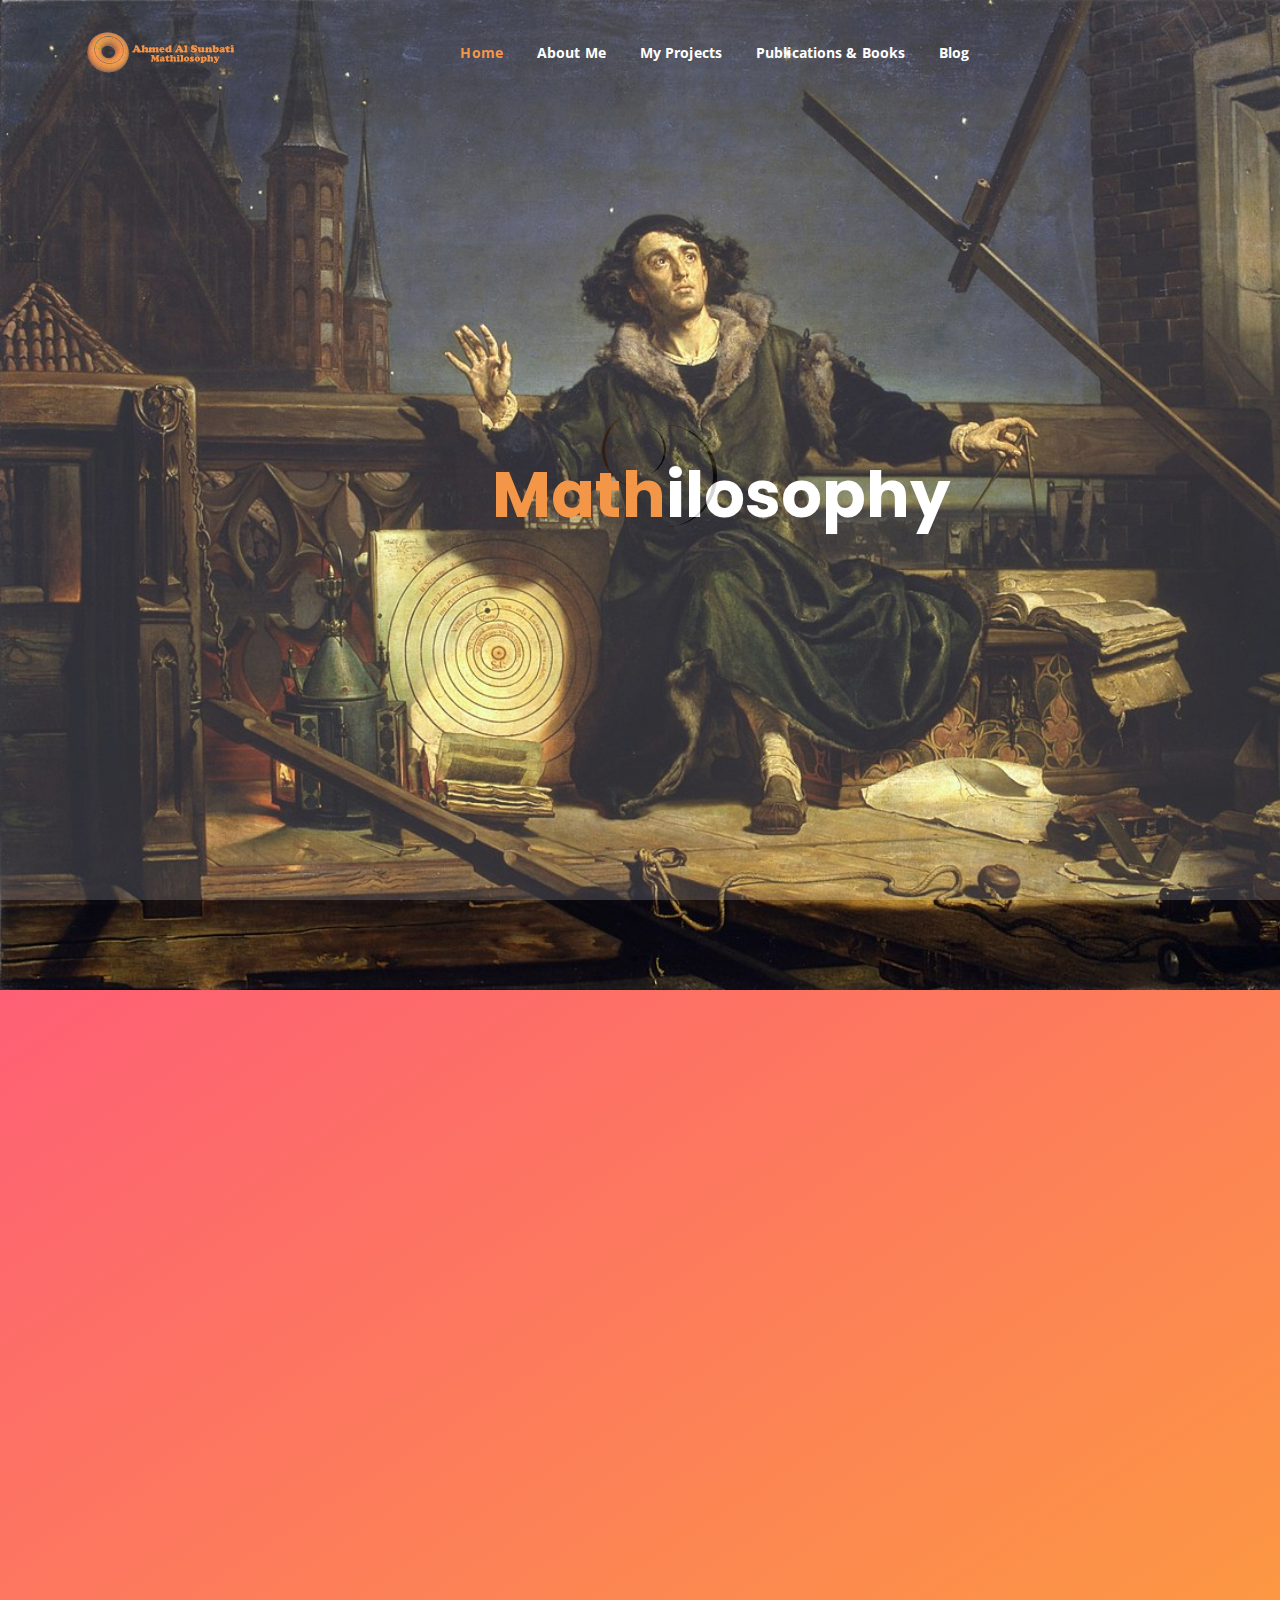
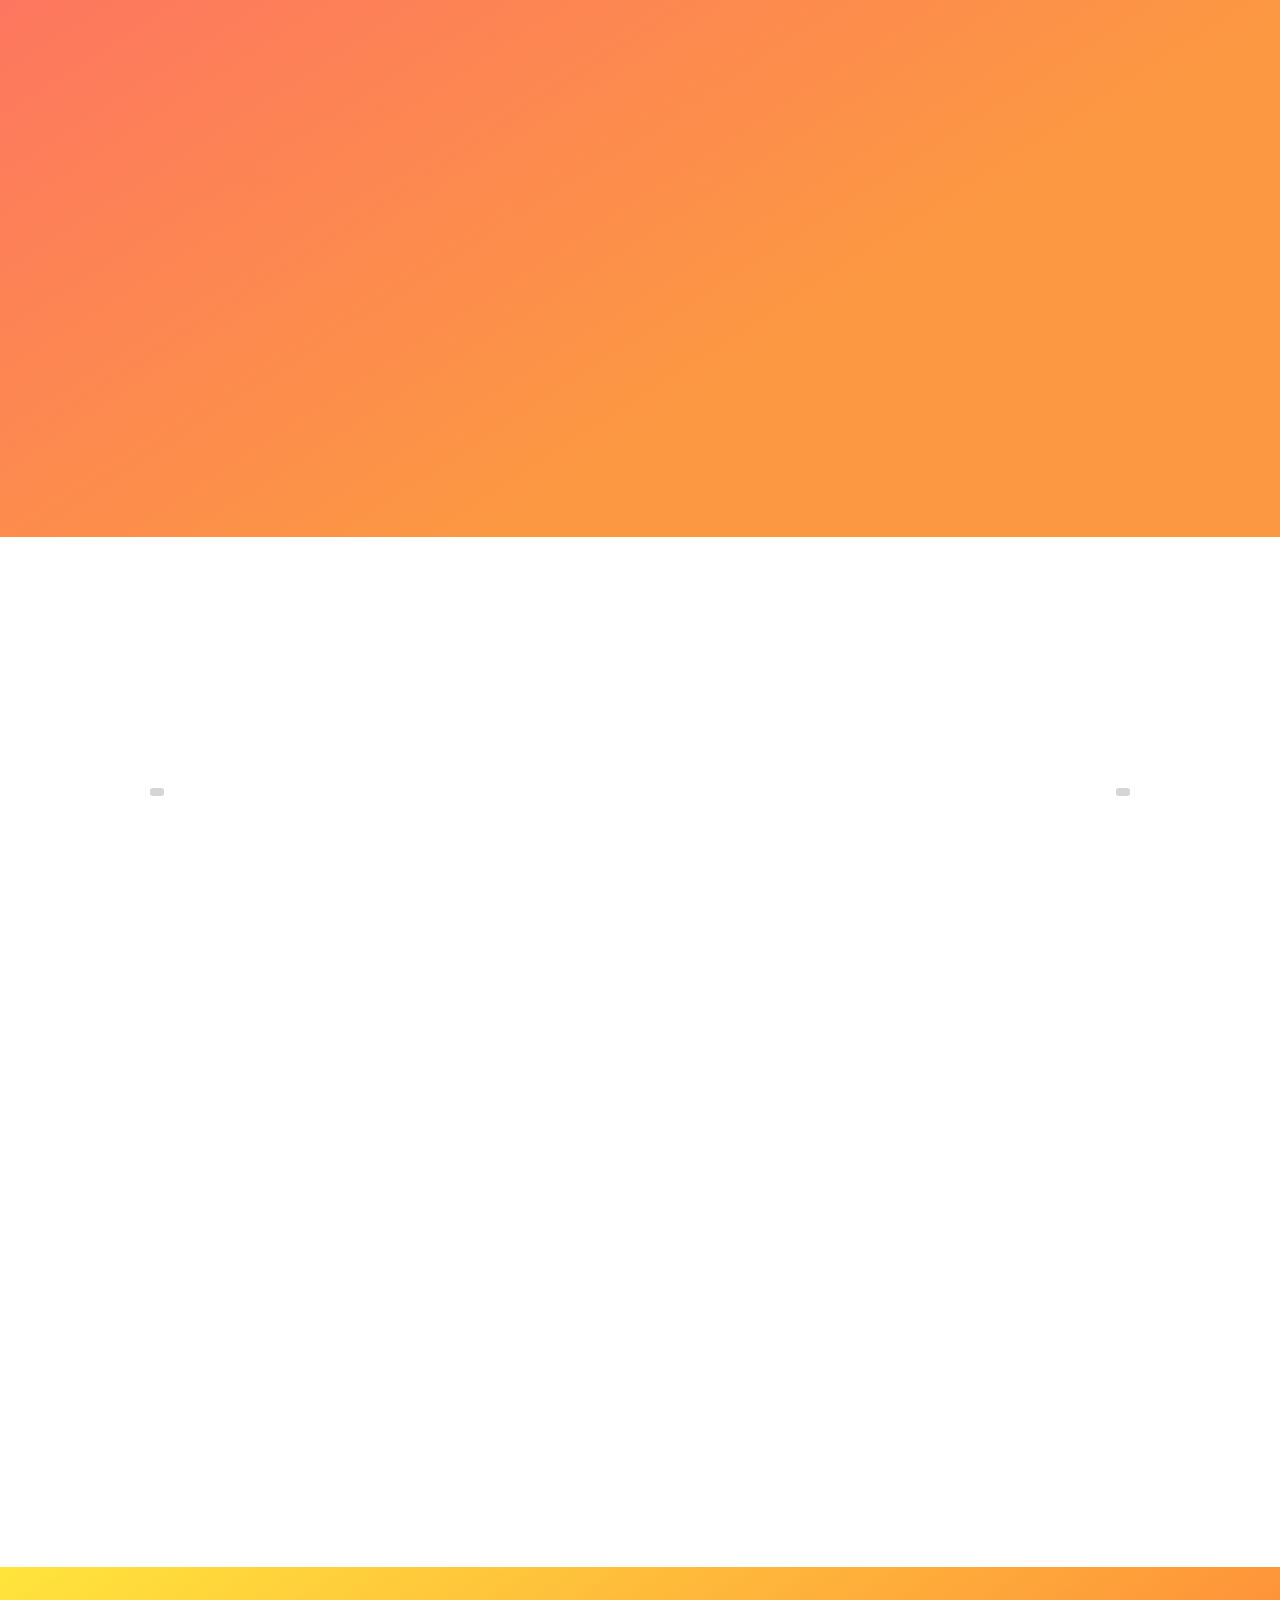
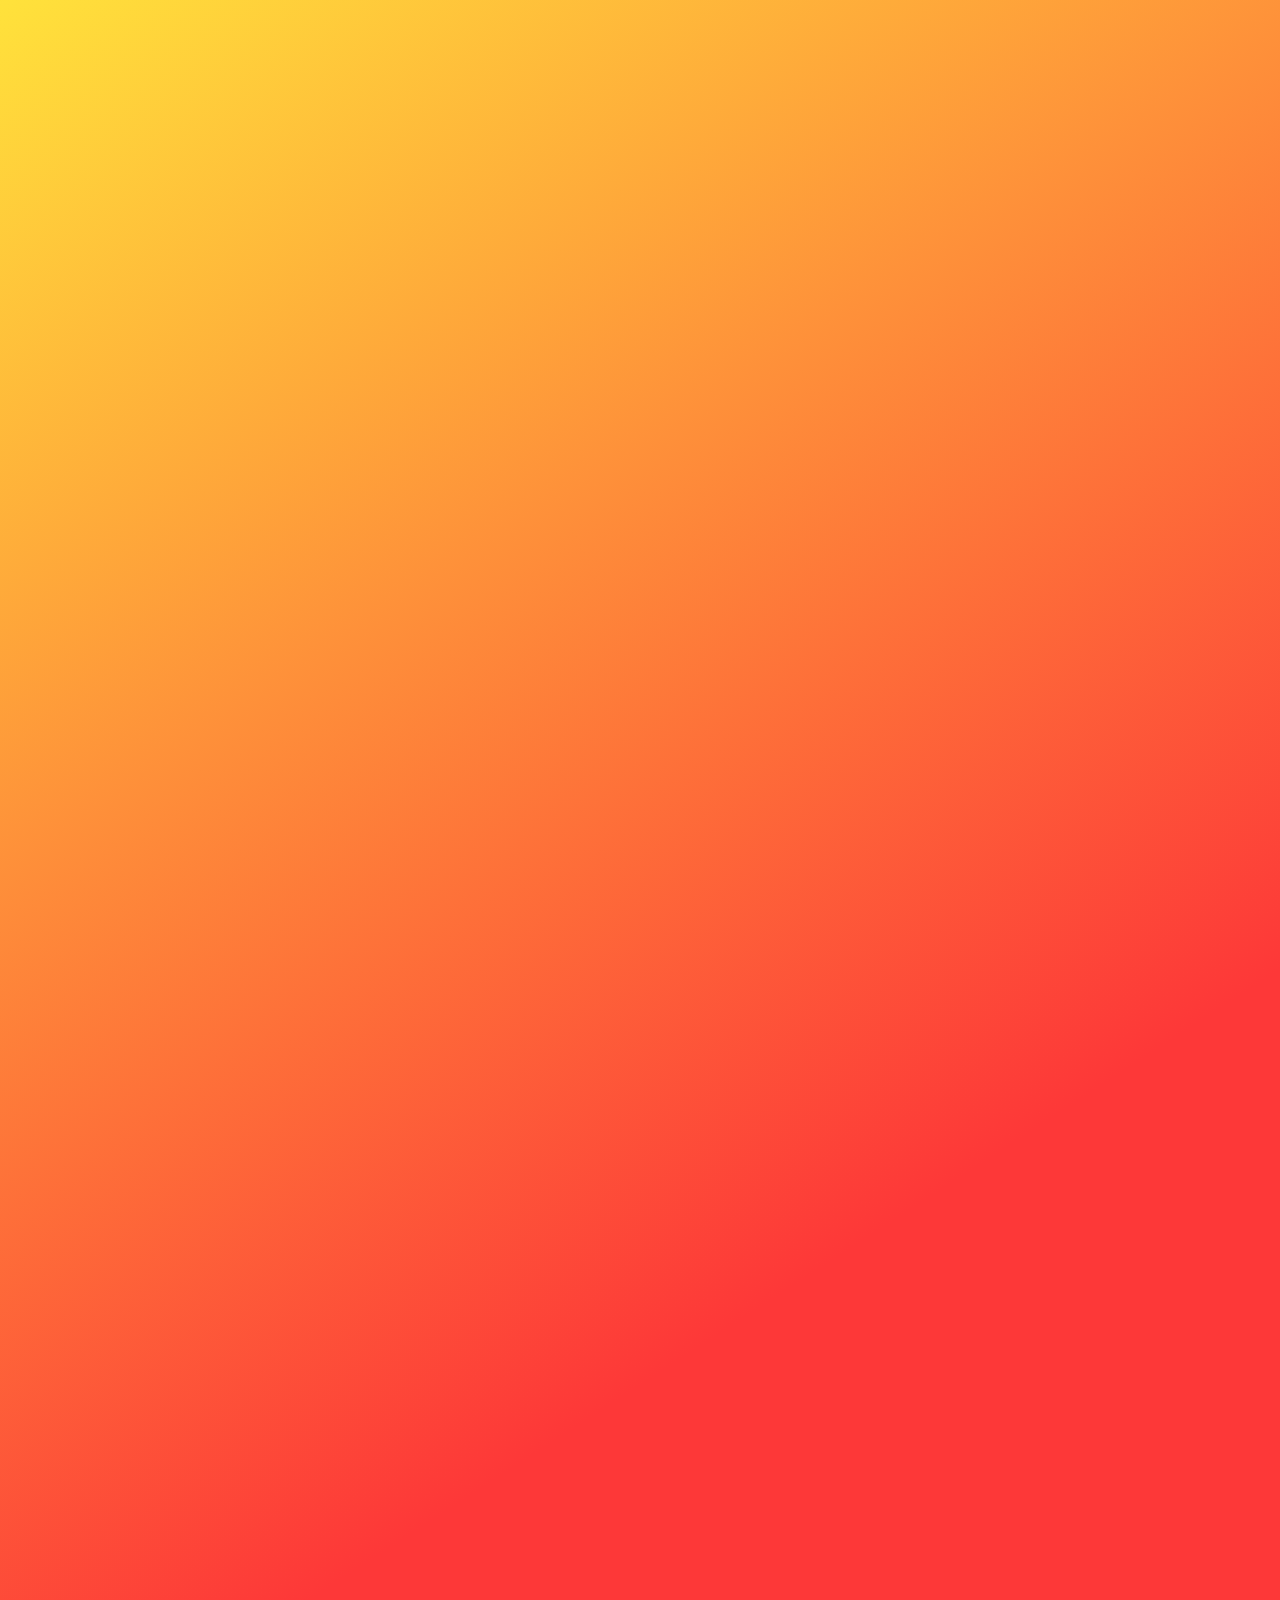
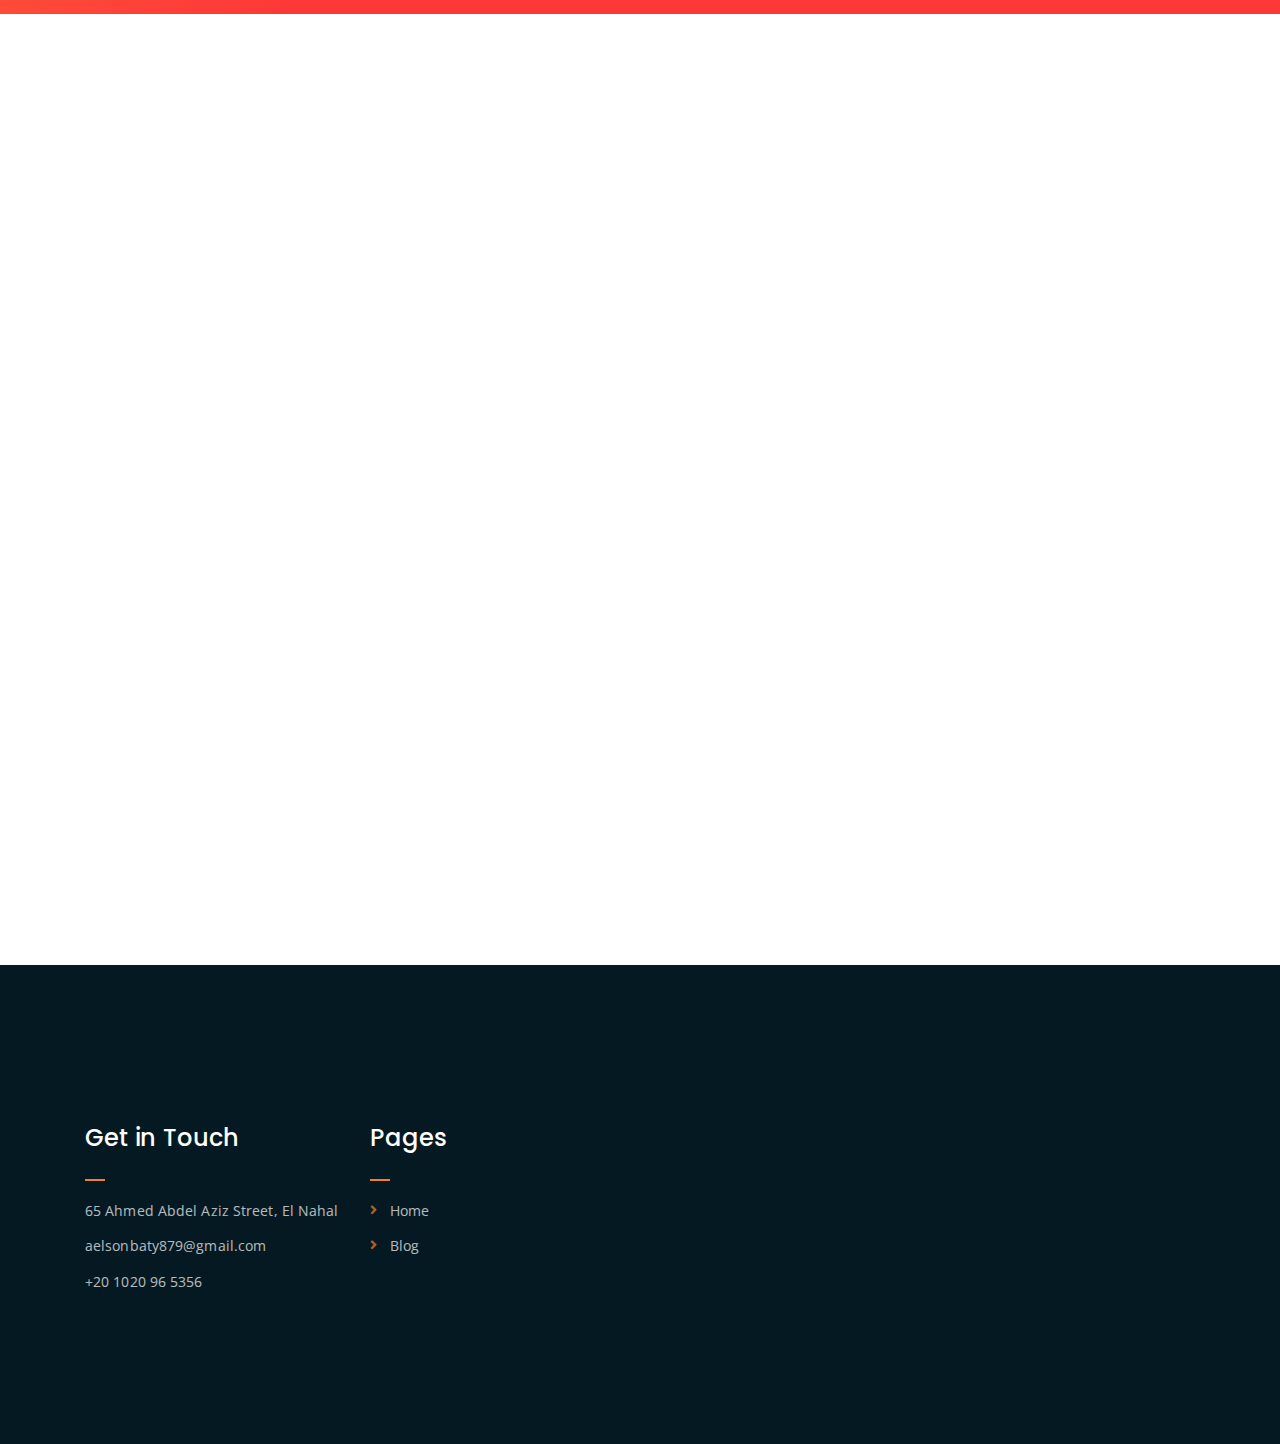
==== commit 26c13b14: "maybe" ====
--- a/index.html
+++ b/index.html
@@ -111,7 +111,7 @@
 	<!-- features list section -->
 
 	<section class="nbout" id="about">
-<div class="container">
+<div class="smth">
 			<div class="row main">
 				<div class="box-aos" data-aos="fade-right" data-aos-duration="800">
 				<div class="wrapper">
@@ -140,7 +140,8 @@
 				</div>
 			</div>
 		</div>
-		<div class="bontainer row">
+
+		<div class="bontainer">
 			<div class="cbard" data-aos="fade-right" data-aos-delay="600" style="width:70%;">
 			  <div class="face face1">
 				<div class="content">
@@ -199,6 +200,7 @@
 			</div>
 		  </div>
 		</div>
+
 	</section>
 	<!-- end features list section -->
 
@@ -268,7 +270,7 @@
 					<div class="latest-news latest-news1">
 						<div class="container" style="transform: translateX(-4%);">
 							<div class="row">
-								<div class="col-lg-8 offset-lg-2 text-center">
+								<div class="col-lg-8 offset-lg-2 text-center" style="transform: translateX(4%);">
 									<div class="section-title" data-aos="zoom-in" data-aos-duration="600">	
 										<h3><span class="orange-text">Publications</span> <span class="white-text">&</span> Books</h3>
 									</div>
@@ -337,14 +339,6 @@
 									</div>
 				
 								</div>
-							</div>
-							<div class="aos-animate-explore" data-aos="fade-right">
-
-								
-								<div class="col-lg-12 text-center">
-									<a href="blog.html"><button class="cart-btn"> Explore More of The Blog </button></a>
-				
-							</div>
 							</div>
 							</div>
 					</section>
--- a/assets/css/main.css
+++ b/assets/css/main.css
@@ -7,7 +7,17 @@
 Version: 1.0
 */
 /*------------------------------------------------*/
-
+@media only screen and (max-width: 600px) {
+  .bontainer{
+  display: flex;
+  flex-direction: column;
+  align-items: center;
+  
+}
+.cbard{
+margin-top: 10px;
+}
+}
 /*------------------------------------------------*/
 .owl-carousel {
   overflow: hidden;
@@ -25,7 +35,7 @@
 
 @media only screen and (min-width: 1000px) {
   .cbard3{
-    transform: translateX(70%);
+    transform: translateX(0%);
   }
 
 }
@@ -51,6 +61,12 @@
 
 
 /*------------------------------------------------*/
+.wrap {
+  display: flex;
+  flex-direction: row;
+
+
+}
 .main-menu a:hover{
   color: #F28123;
 }
@@ -339,7 +355,7 @@
 .projcard3 {
     position: relative;
     width: 110%;
-    height: 350px;
+    height: 380px;
   margin-bottom: 40px;
     border-radius: 10px;
     background-color: black;
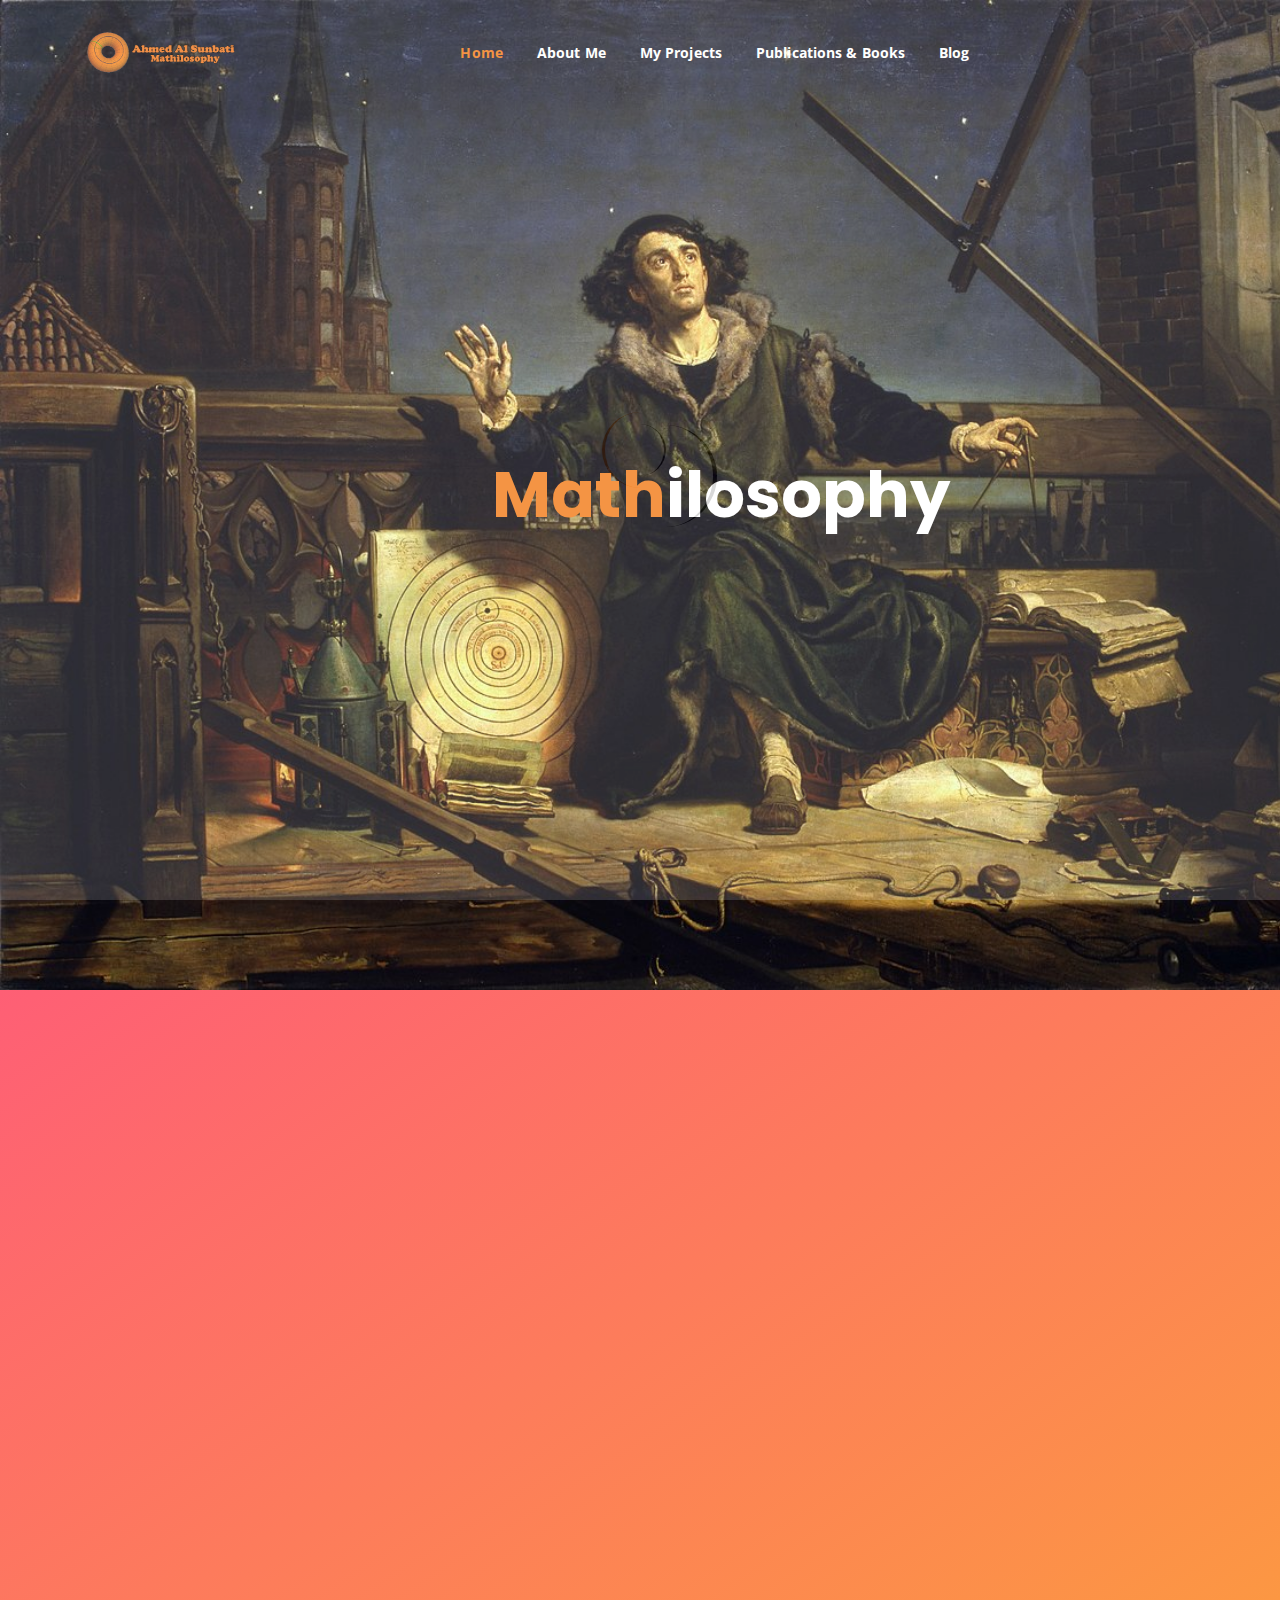
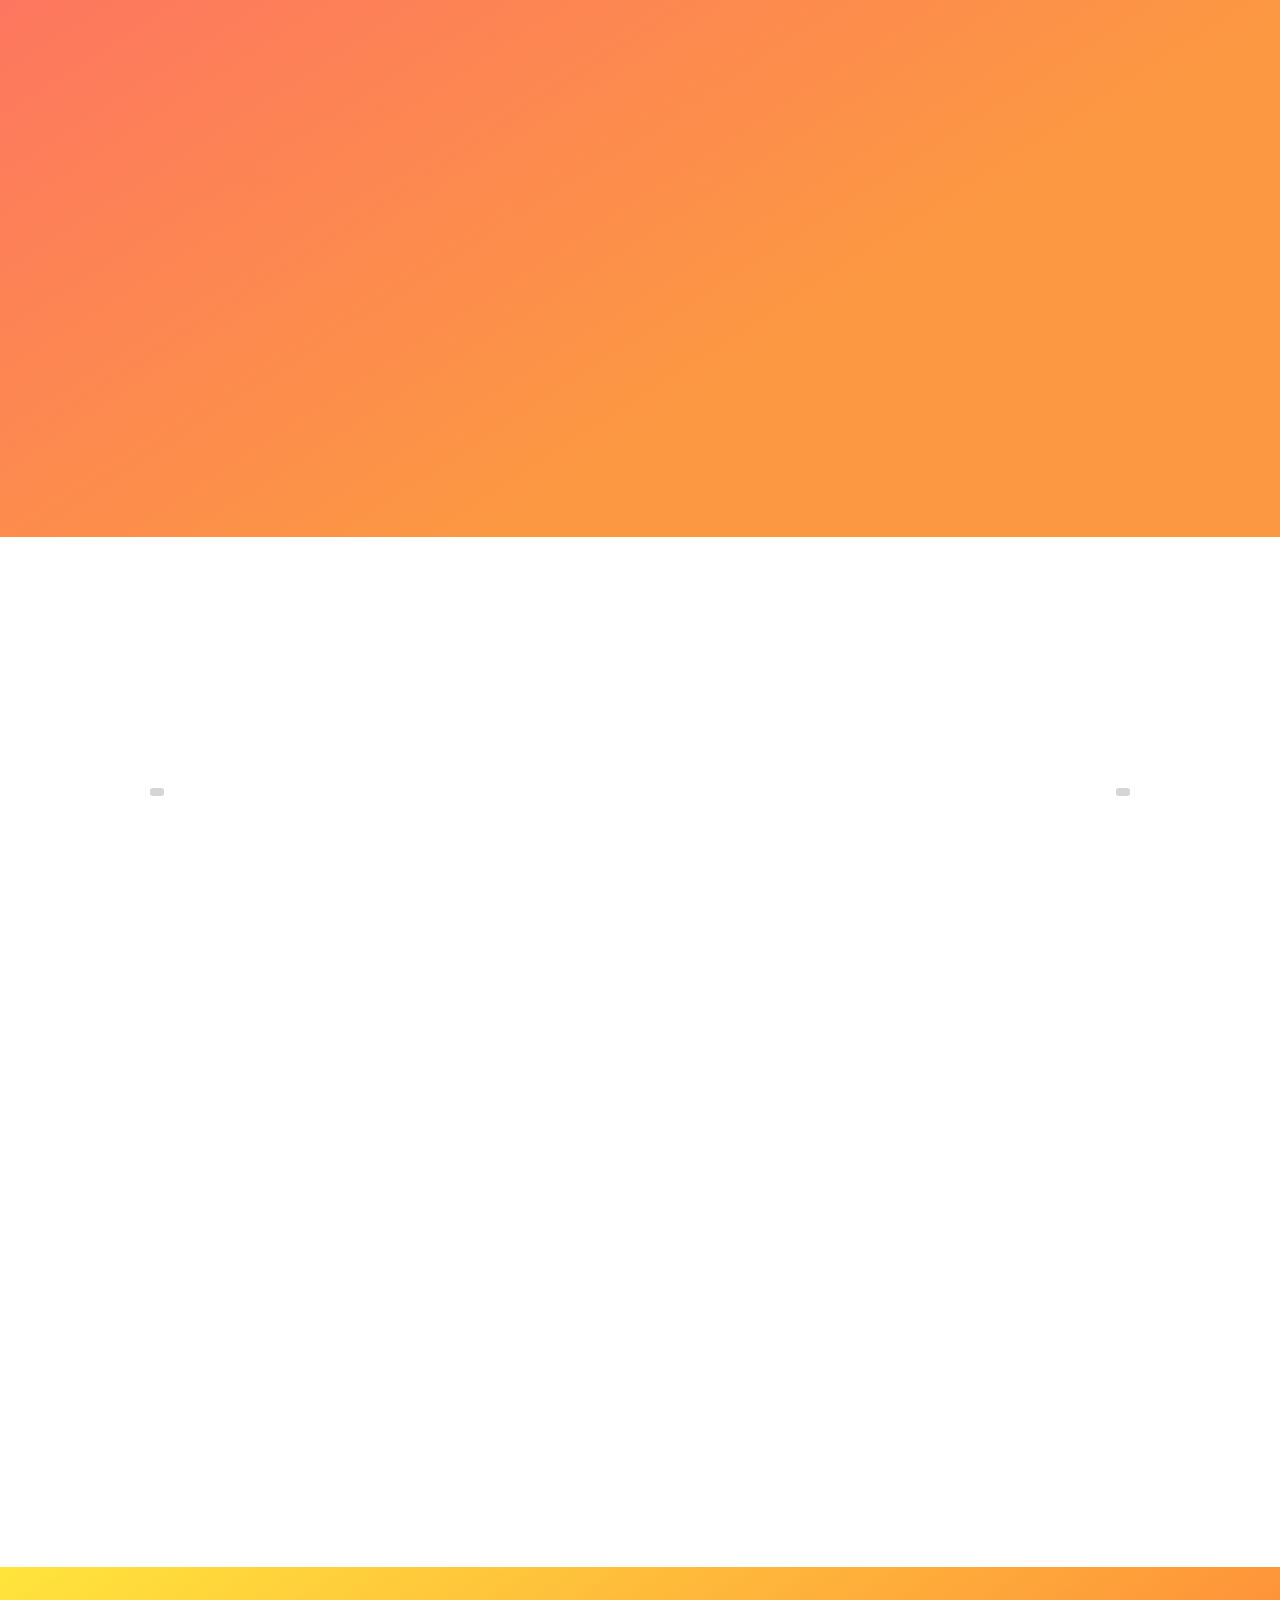
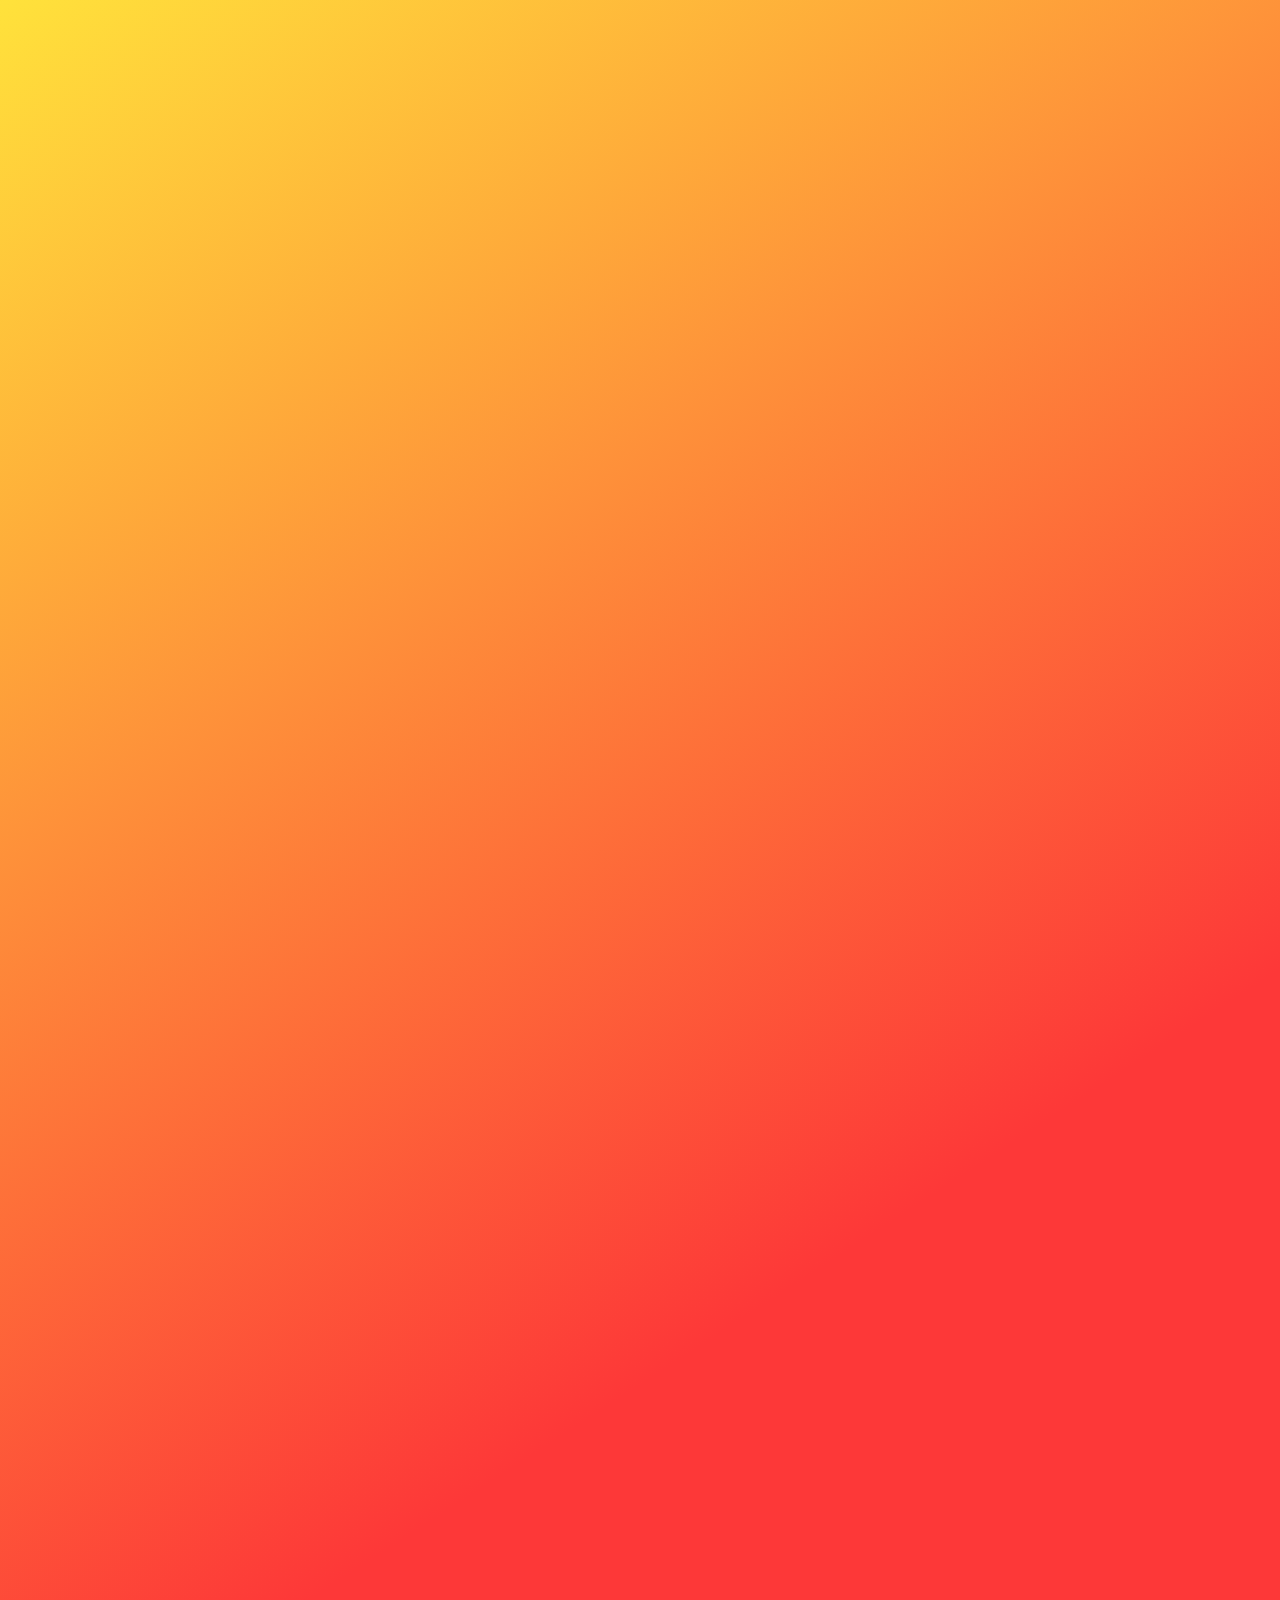
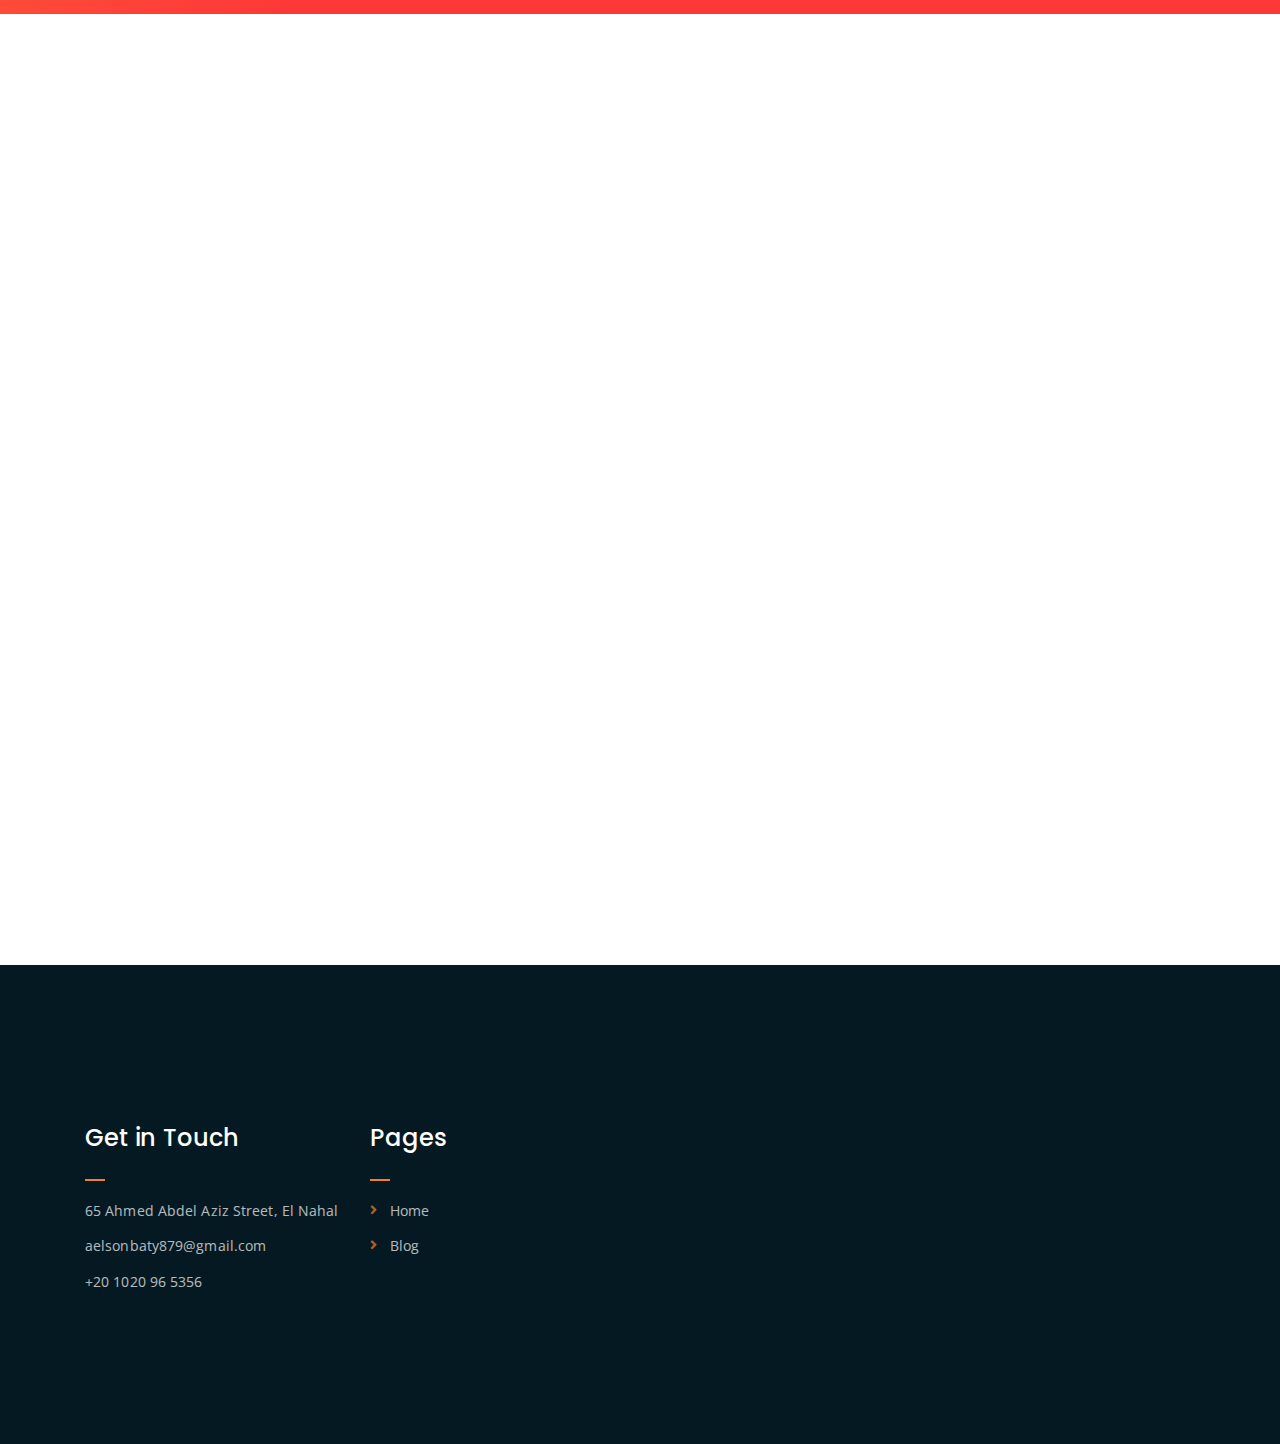
==== commit 01c82756: "Update index.html" ====
--- a/index.html
+++ b/index.html
@@ -111,7 +111,7 @@
 	<!-- features list section -->
 
 	<section class="nbout" id="about">
-<div class="smth">
+<div class="container-fluid">
 			<div class="row main">
 				<div class="box-aos" data-aos="fade-right" data-aos-duration="800">
 				<div class="wrapper">
@@ -142,7 +142,7 @@
 		</div>
 
 		<div class="bontainer">
-			<div class="cbard" data-aos="fade-right" data-aos-delay="600" style="width:70%;">
+			<div class="cbard" data-aos="fade-right" data-aos-delay="600" style="width:90%;">
 			  <div class="face face1">
 				<div class="content">
 					<div class="icon">
@@ -160,7 +160,7 @@
 				<h3>GPA</h3>
 			  </div>
 			</div>
-			<div class="cbard" data-aos="fade-right" data-aos-delay="300" style="width:70%;">
+			<div class="cbard" data-aos="fade-right" data-aos-delay="300" style="width:90%;">
 				<div class="face face1">
 				  <div class="content">
 					<div class="icon">
@@ -179,7 +179,7 @@
 				</div>
 			  </div>
 			  <div data-aos="fade-right">
-			  <div class="cbard cbard3" style="width:70%;">
+			  <div class="cbard cbard3" style="width:90%;">
 				<div class="face face1">
 				  <div class="content">
 					<div class="icon">
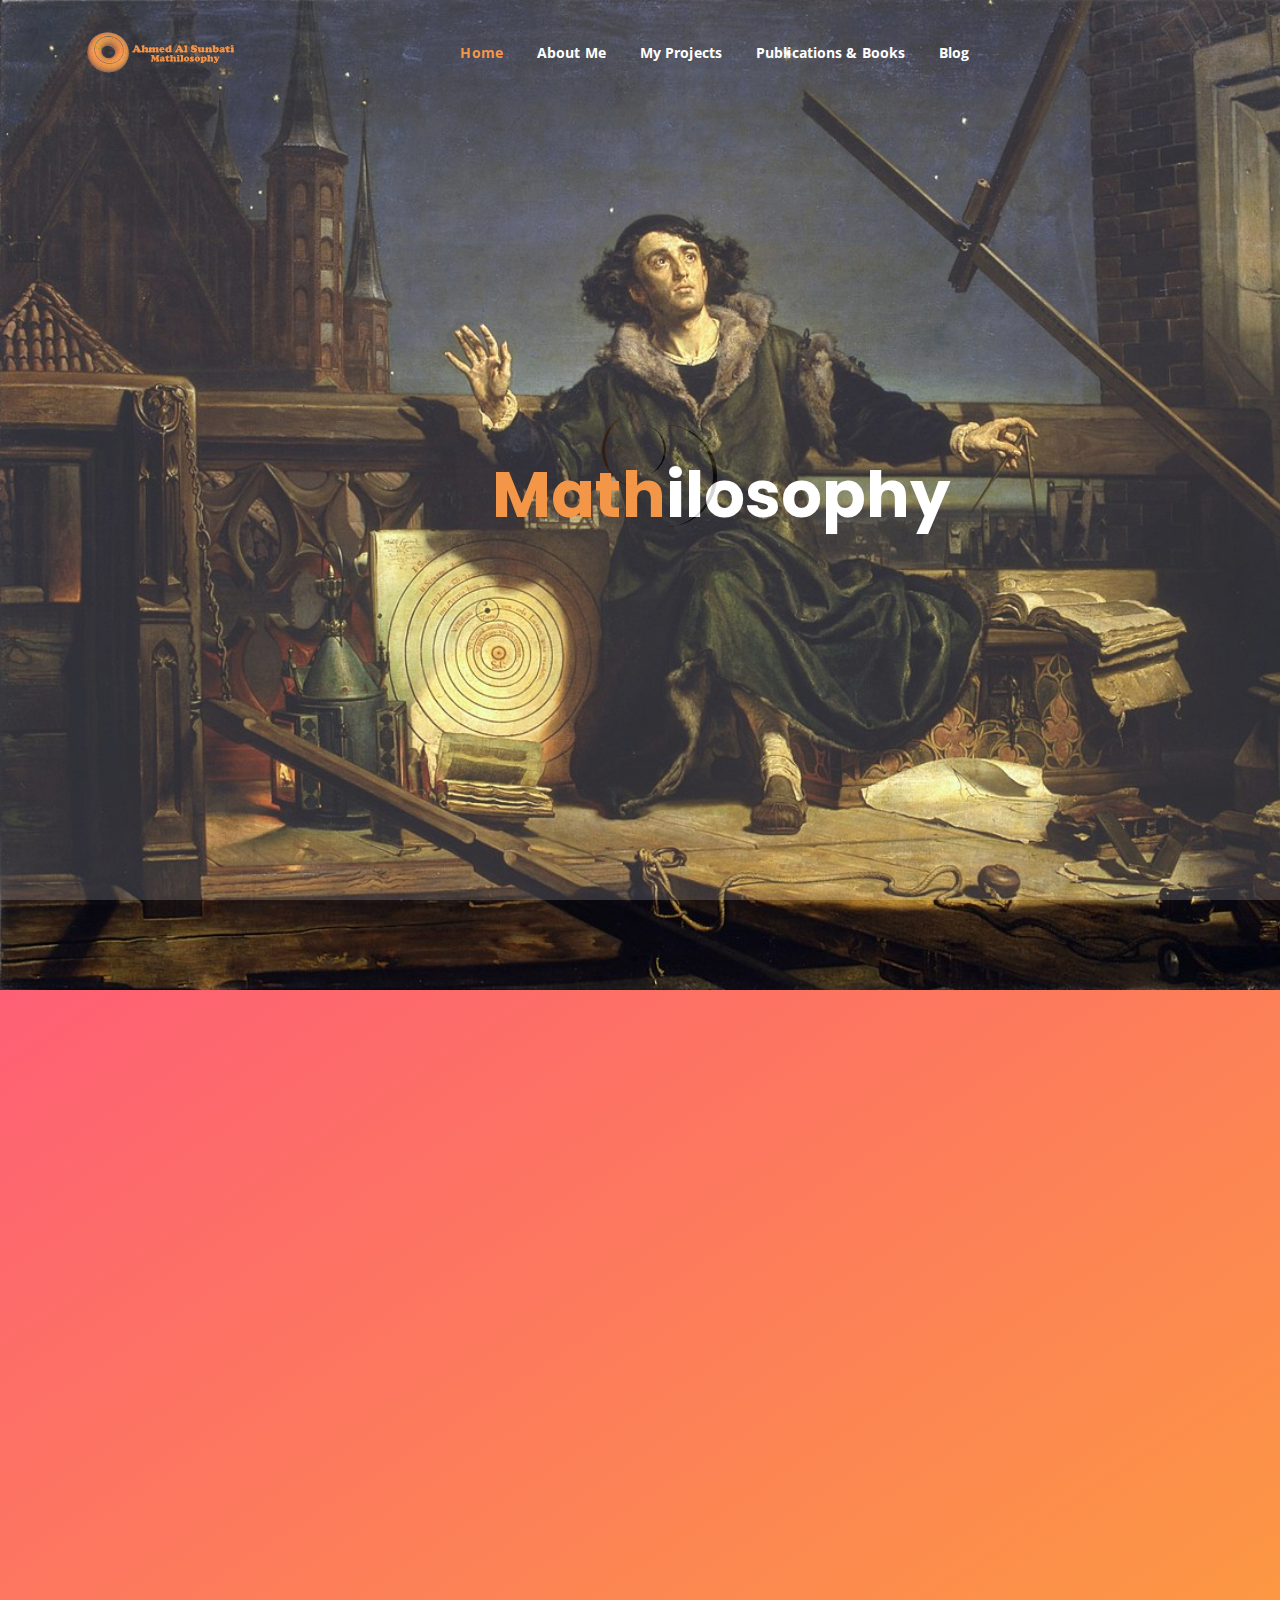
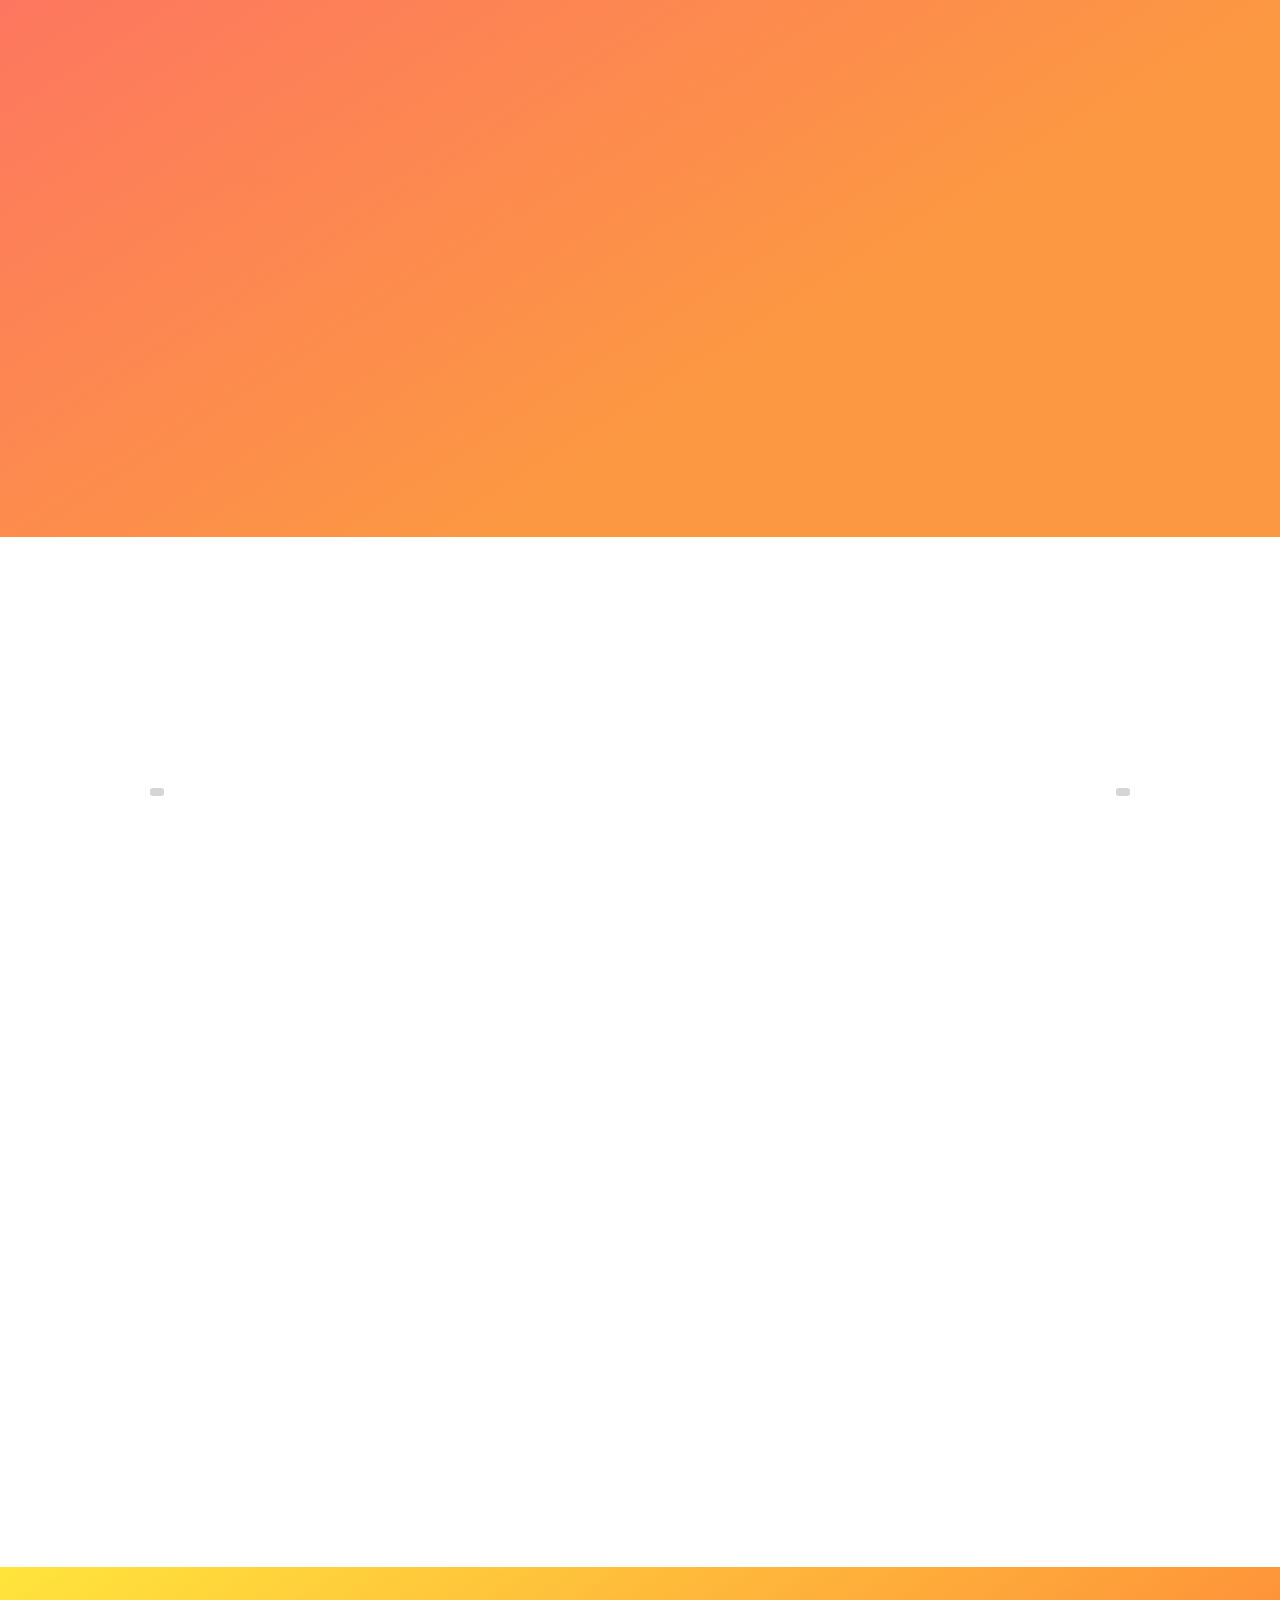
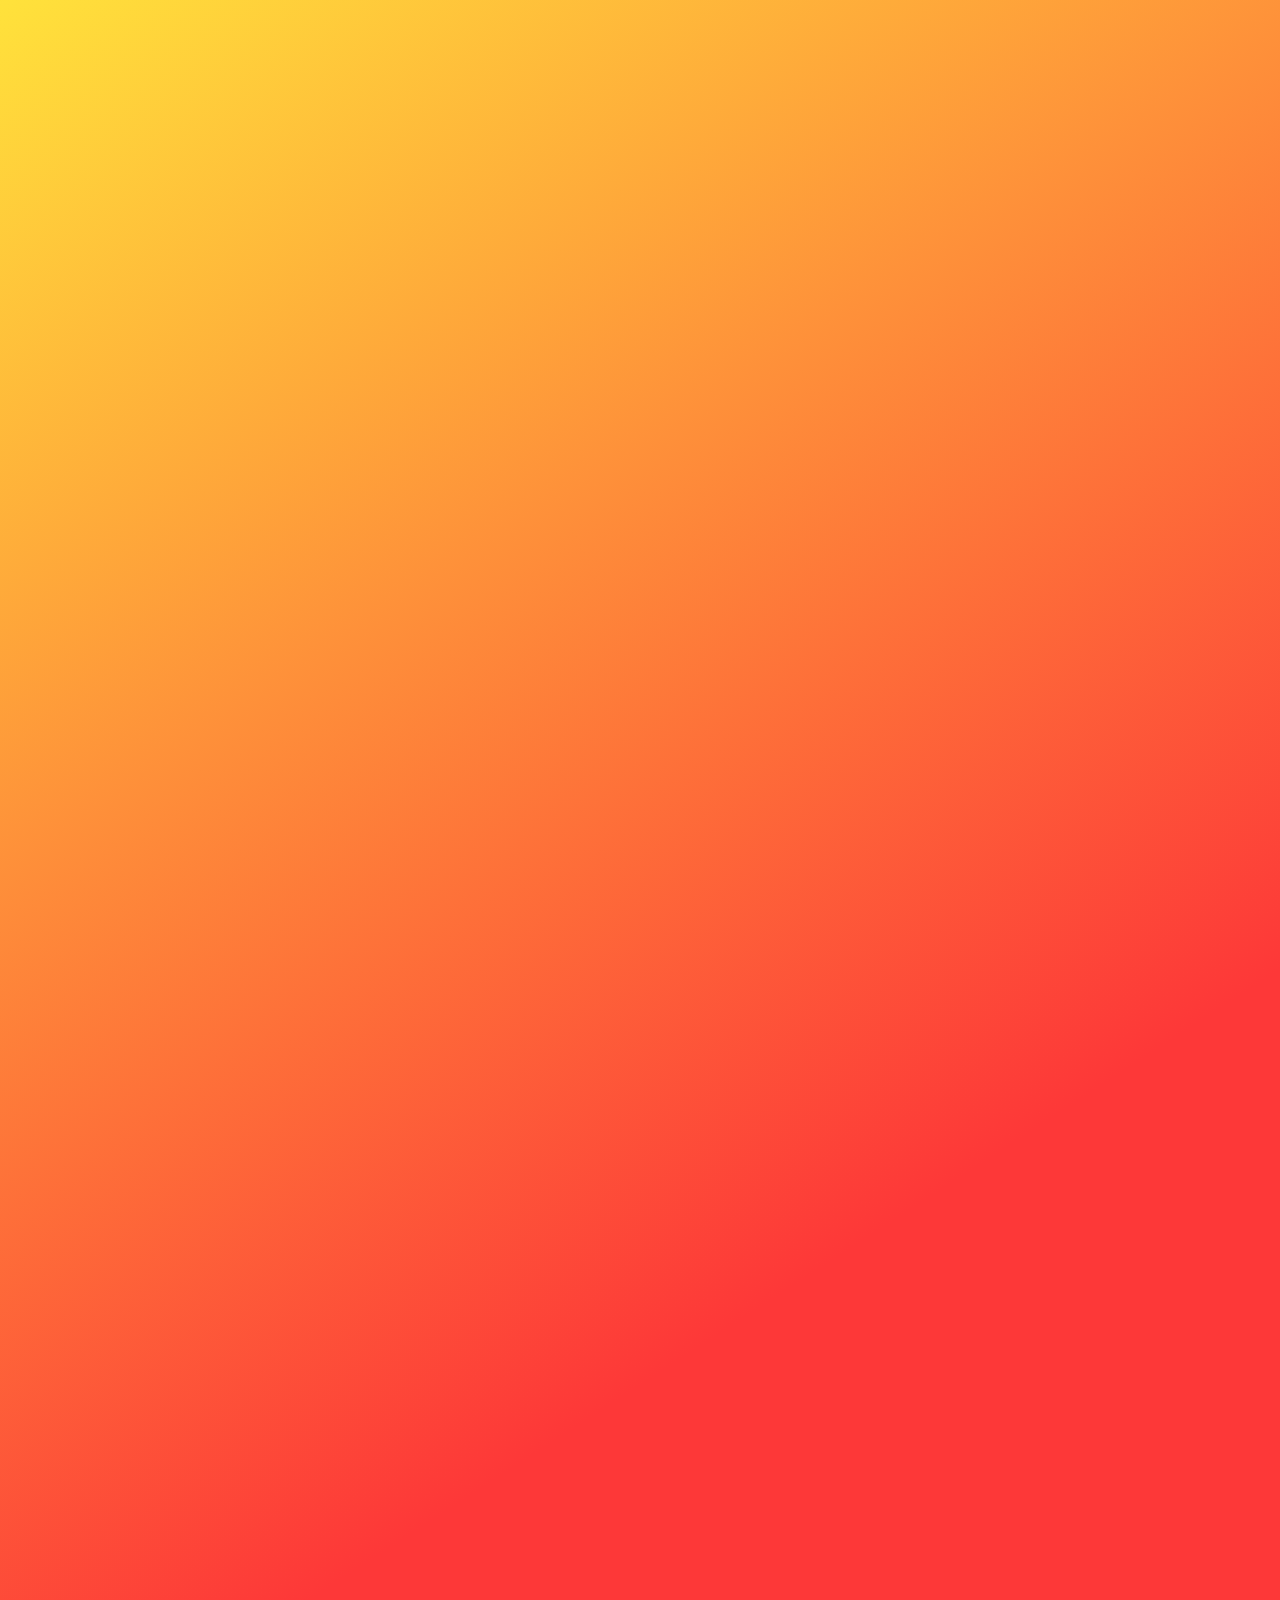
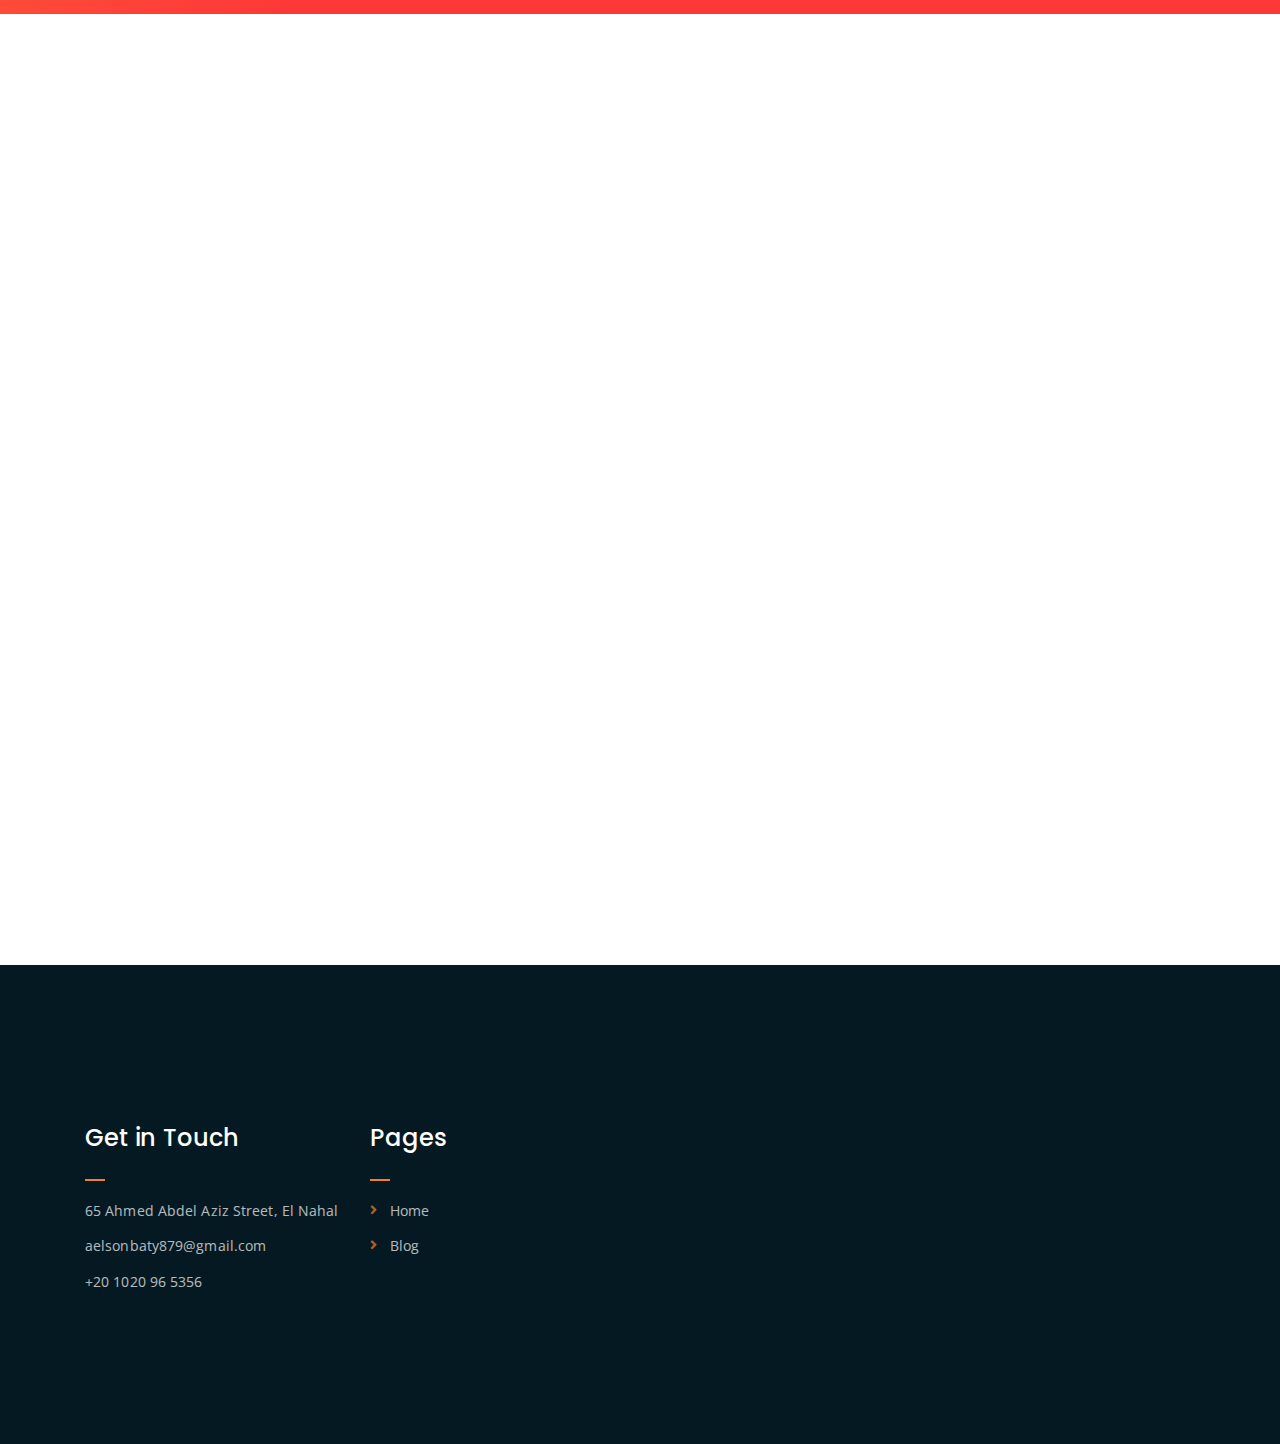
==== commit dad6f959: "Update index.html" ====
--- a/index.html
+++ b/index.html
@@ -128,7 +128,7 @@
 						I'm Ahmed Al Sunbati, but you can call me Moussa. I'm a mathematician, researcher, developer, philosopher, and writer. I'm currently enrolled in an Honors
 						curriculum with a STEM emphasis at STEM High School for Boys – 6th of October. I'm fond of music, nature, and arts.  
 					</p>
-					<a href="https://drive.google.com/file/d/1heC-F6UbB2_jC29a570bZu50UF3XttQ-/view?usp=sharing"><button class="cart-btn"> Résumé </button></a>
+					<a href="https://drive.google.com/file/d/1fRqqzGMgOuXBxEfIWaKnAULKXK7OsoPr/view?usp=sharing"><button class="cart-btn"> Résumé </button></a>
 					
 				</div>
 			</div>
--- a/assets/css/main.css
+++ b/assets/css/main.css
@@ -18,6 +18,7 @@
 margin-top: 10px;
 }
 }
+
 /*------------------------------------------------*/
 .owl-carousel {
   overflow: hidden;
@@ -33,9 +34,9 @@
   }
 }
 
-@media only screen and (min-width: 1000px) {
+@media only screen and (min-width: 825px) and (max-width: 1229px){
   .cbard3{
-    transform: translateX(0%);
+    transform: translateX(60%);
   }
 
 }
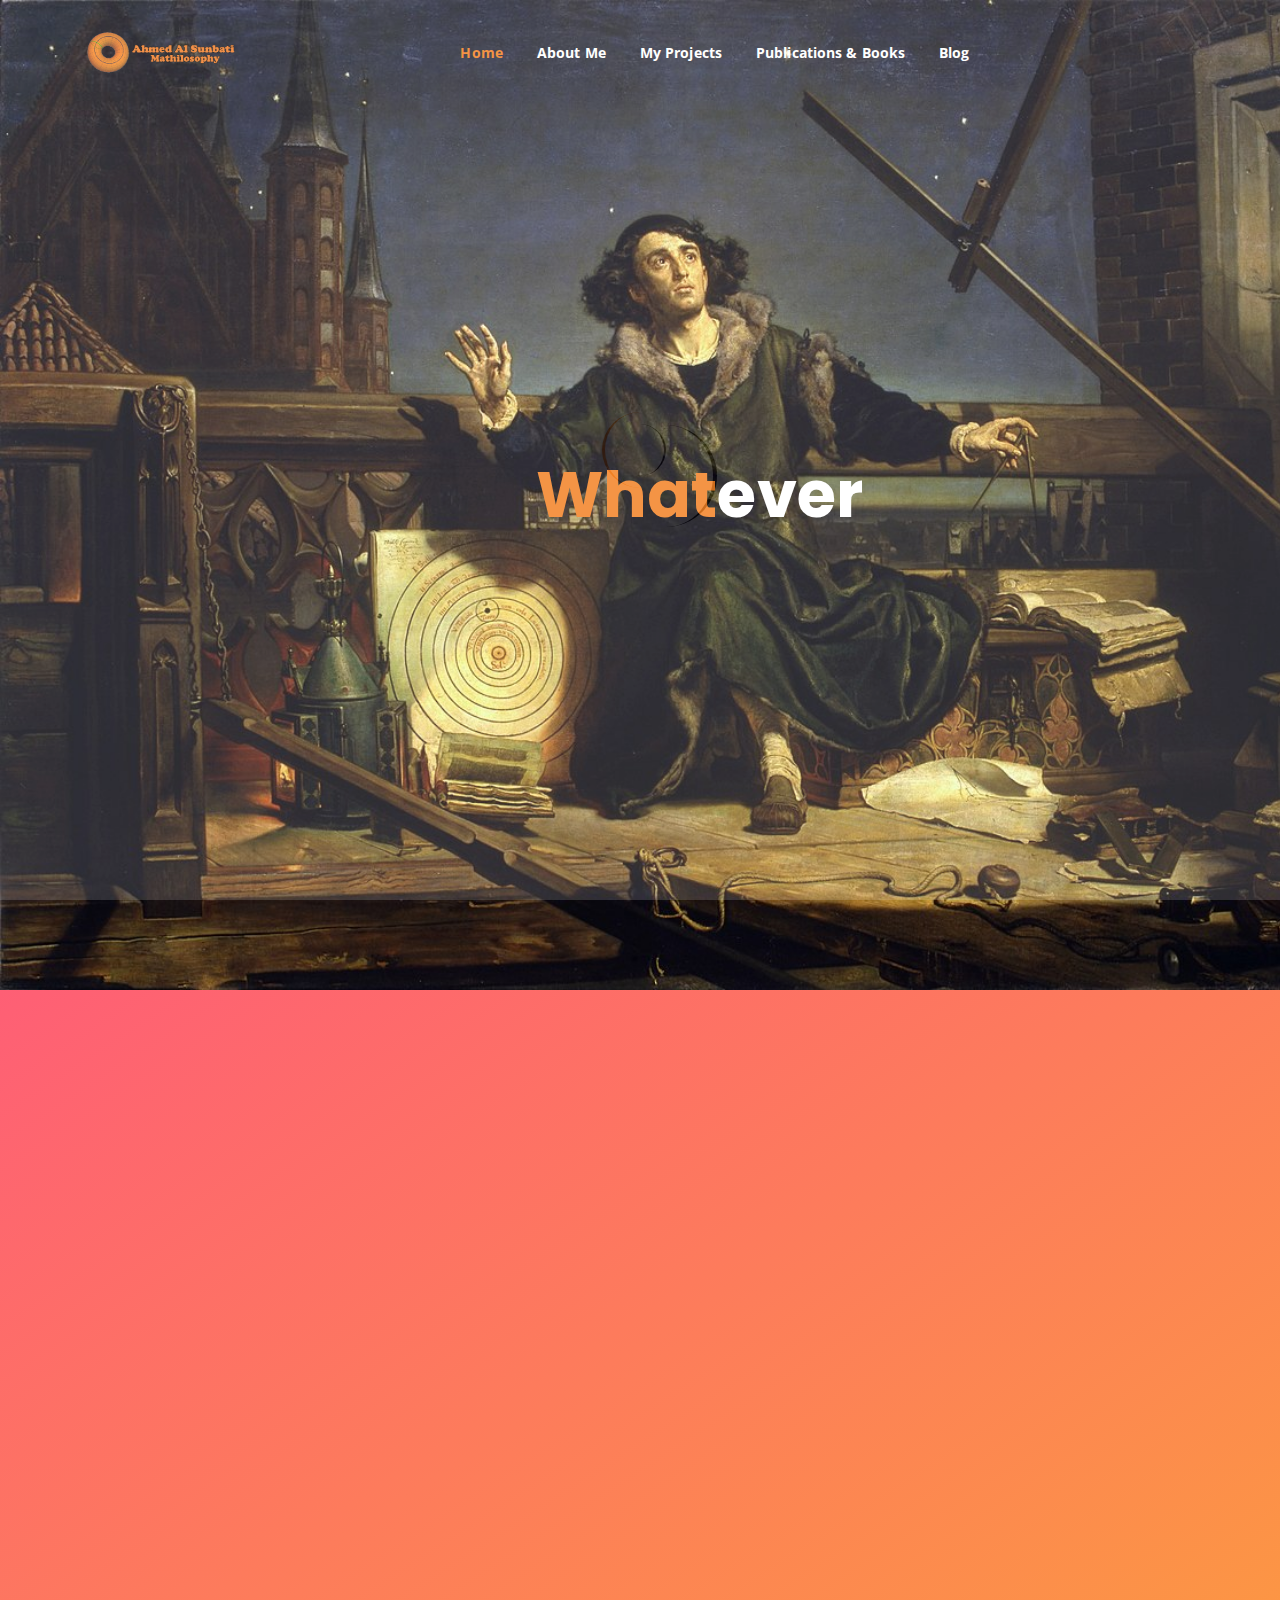
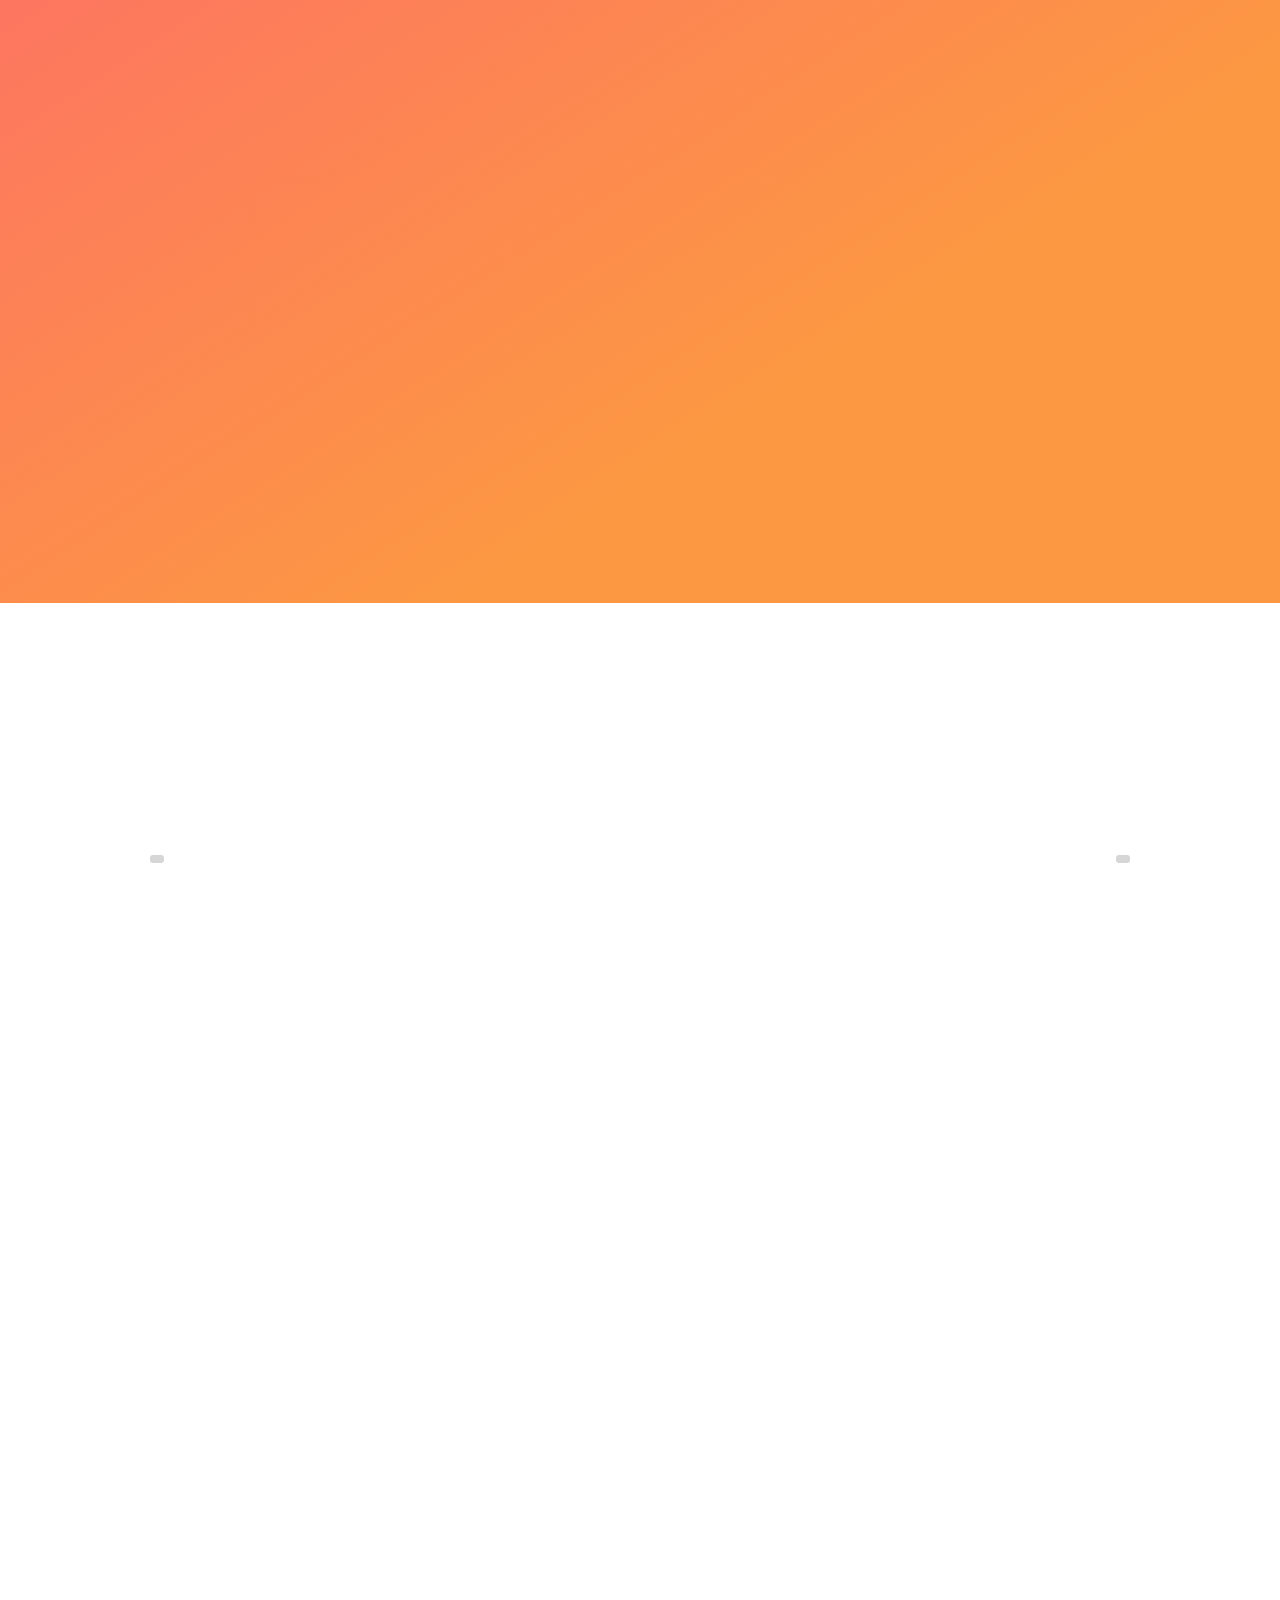
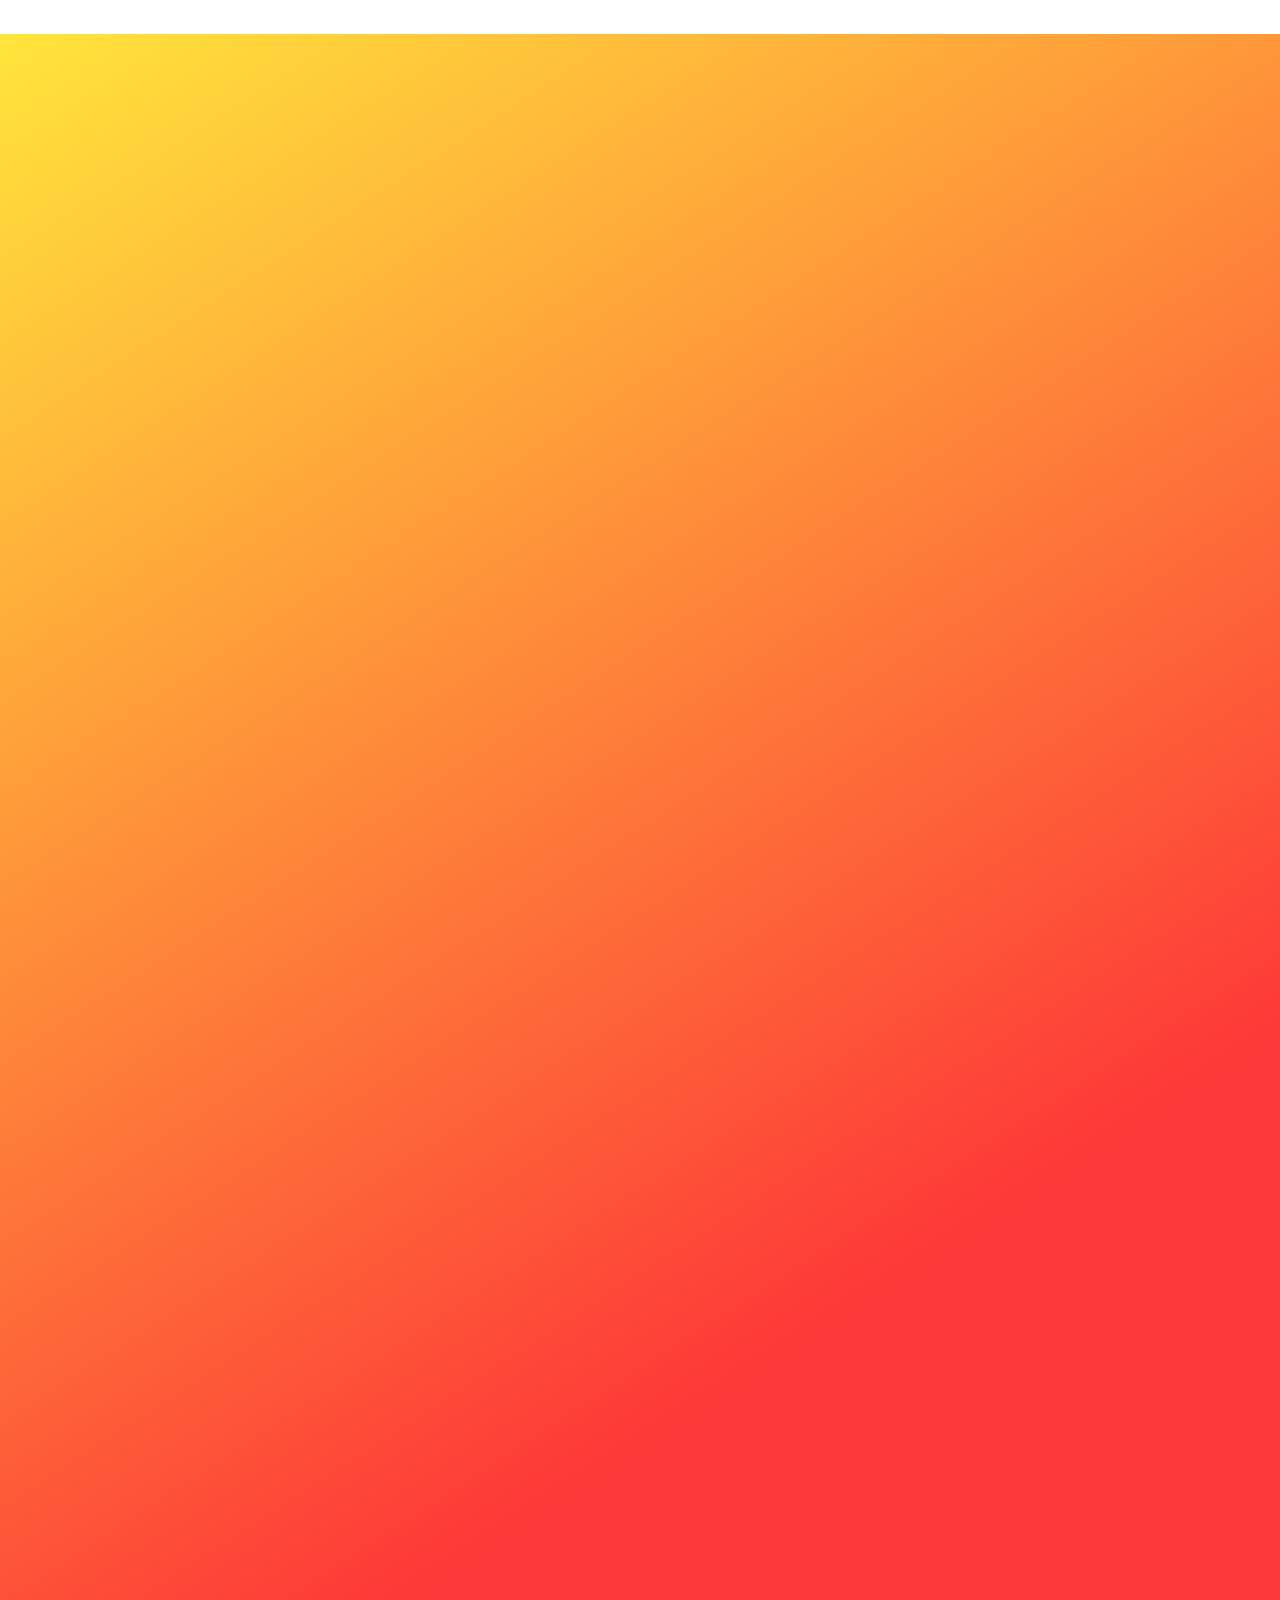
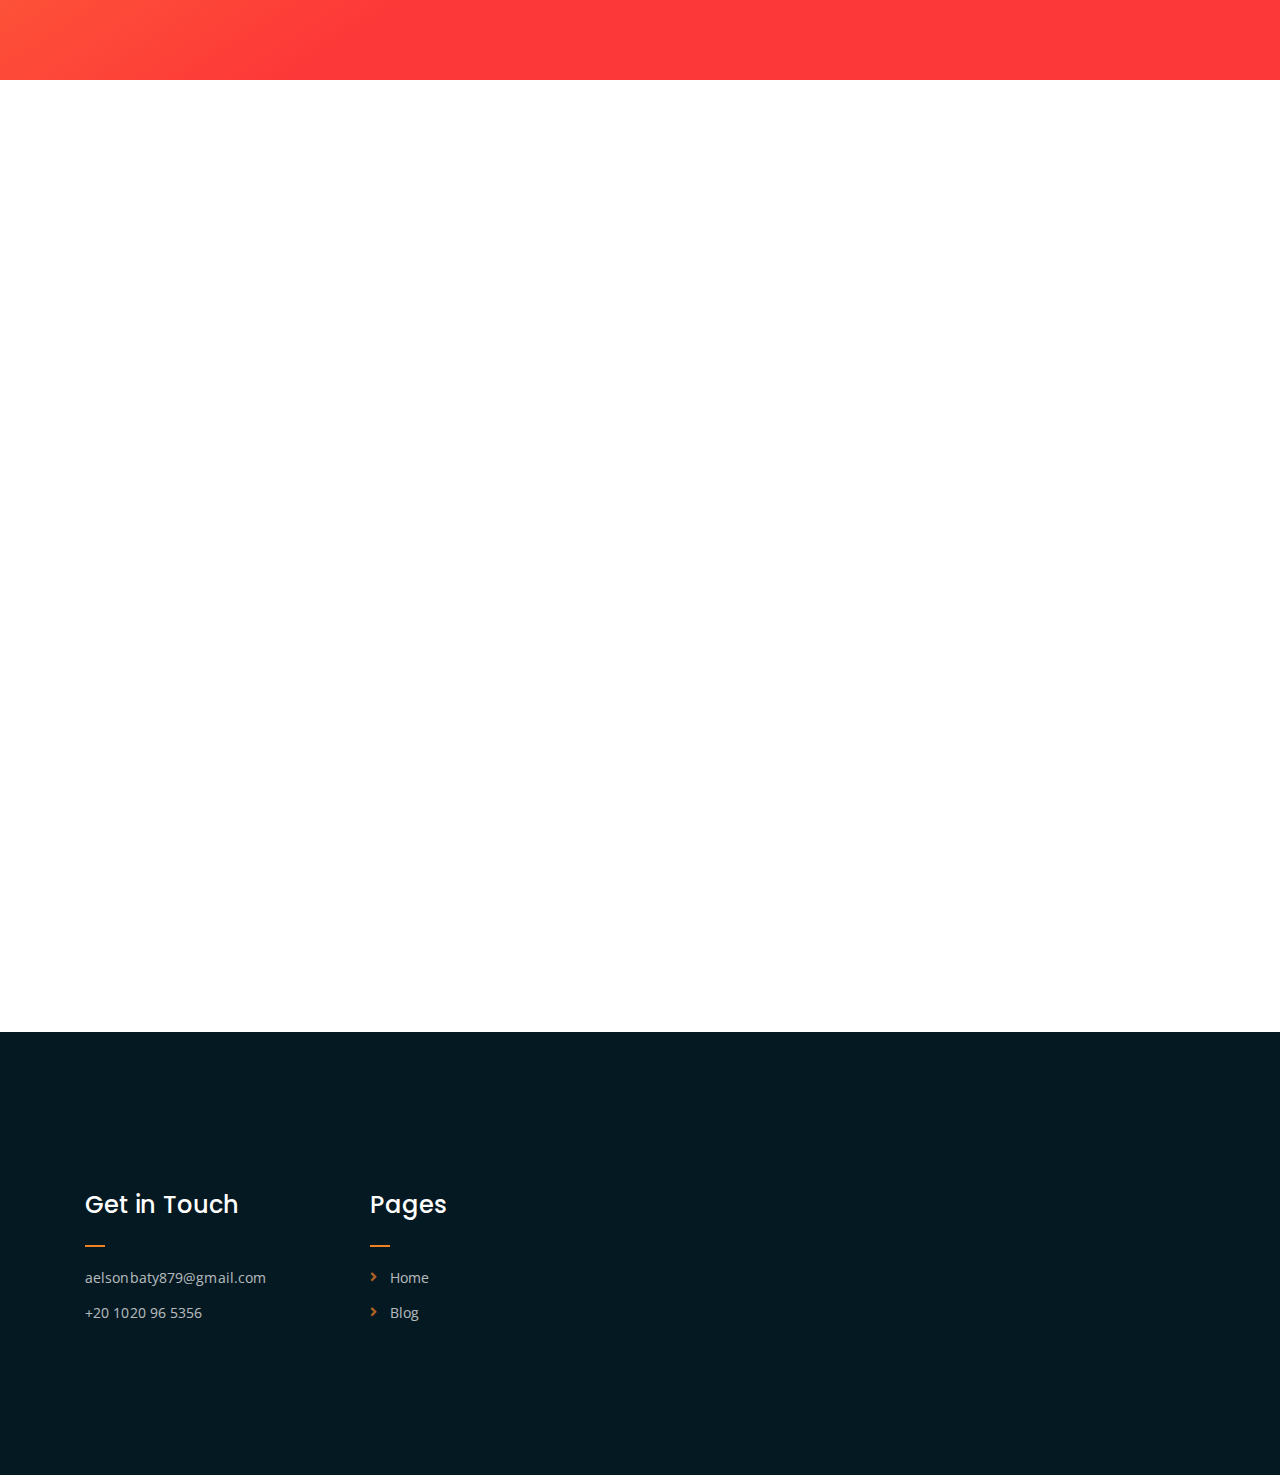
==== commit dc9a54f2: "we are so back" ====
--- a/index.html
+++ b/index.html
@@ -98,7 +98,7 @@
 				<div class="col-lg-9 offset-lg-2 text-center">
 					<div class="hero-text">
 						<div class="hero-text-tablecell">
-							<h1 data-aos="fade-down" data-aos-duration="2000"><span class="orange-text">Math</span>ilosophy</h1>
+							<h1 data-aos="fade-down" data-aos-duration="2000"><span class="orange-text">What</span>ever</h1>
 						</div>
 					</div>
 				</div>
@@ -116,7 +116,7 @@
 				<div class="box-aos" data-aos="fade-right" data-aos-duration="800">
 				<div class="wrapper">
 					<div class="box">
-						<img src="assets/img/271654036_3134336553546619_1729818821235408570_n.jpg" alt="">
+						<img src="assets/img/cropped-1.jpg" alt="">
 					</div>
 				</div>
 				</div>
@@ -125,8 +125,7 @@
 						<h1 style="text-align: center;"><span class="white-text">About</span> <span class="white-text"></span> Me</h3>
 					</div>
 					<p style="color: white;">
-						I'm Ahmed Al Sunbati, but you can call me Moussa. I'm a mathematician, researcher, developer, philosopher, and writer. I'm currently enrolled in an Honors
-						curriculum with a STEM emphasis at STEM High School for Boys – 6th of October. I'm fond of music, nature, and arts.  
+						I'm Ahmed Al Sunbati, but I just go by Moussa. I'm a mathematics enthusiast, aspiring software engineer, part-time philosopher, and writer. I graduated from STEM High School for Boys – 6th of October and currently a freshman @ <span style="color: #00693e;"><a href="https://home.dartmouth.edu/dartmouth" style="color:#00693e;">Dartmouth College</a></span>. Hopefully, I'm pursuing a double major in Computer Science and English Literature with concenteration in Creative Writing, but I'm also excited to explore courses beyond them such as in philosophy, music and possibly a minor in Japanese languauge & Asian Cultures. 
 					</p>
 					<a href="https://drive.google.com/file/d/1fRqqzGMgOuXBxEfIWaKnAULKXK7OsoPr/view?usp=sharing"><button class="cart-btn"> Résumé </button></a>
 					
@@ -137,6 +136,7 @@
 			<div class="col-lg-8 offset-lg-2 text-center">
 				<div class="section-title" data-aos="zoom-in" data-aos-duration="600">	
 					<h3 style="font-size:3em; margin-top: 30px;"><span style="color:#fabd44;">Aca</span>demics</h3>
+					<h4>(This section has not been updated yet. The information provided is that of my high school years)</h4>
 				</div>
 			</div>
 		</div>
@@ -438,7 +438,6 @@
 						<div class="footer-box get-in-touch">
 							<h2 class="widget-title">Get in Touch</h2>
 							<ul>
-								<li>65 Ahmed Abdel Aziz Street, El Nahal</li>
 								<li>aelsonbaty879@gmail.com</li>
 								<li>+20 1020 96 5356</li>
 							</ul>
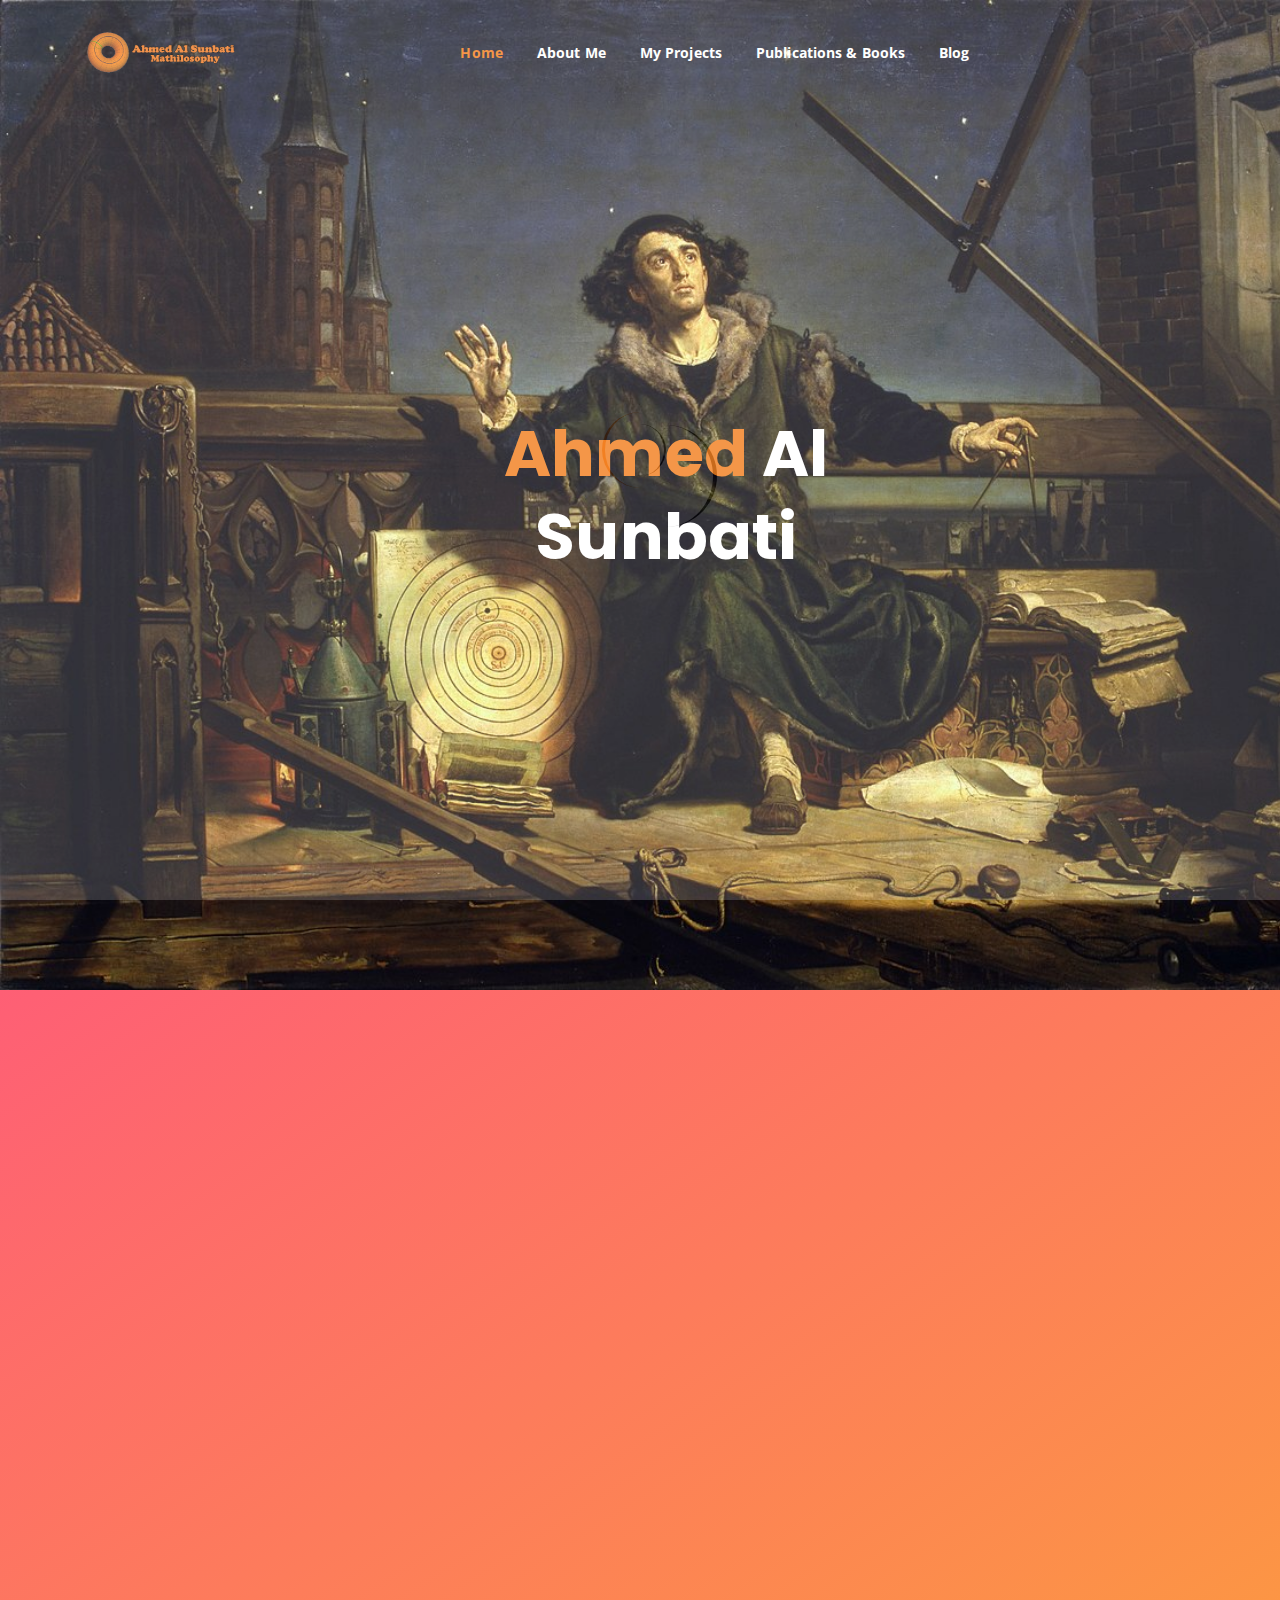
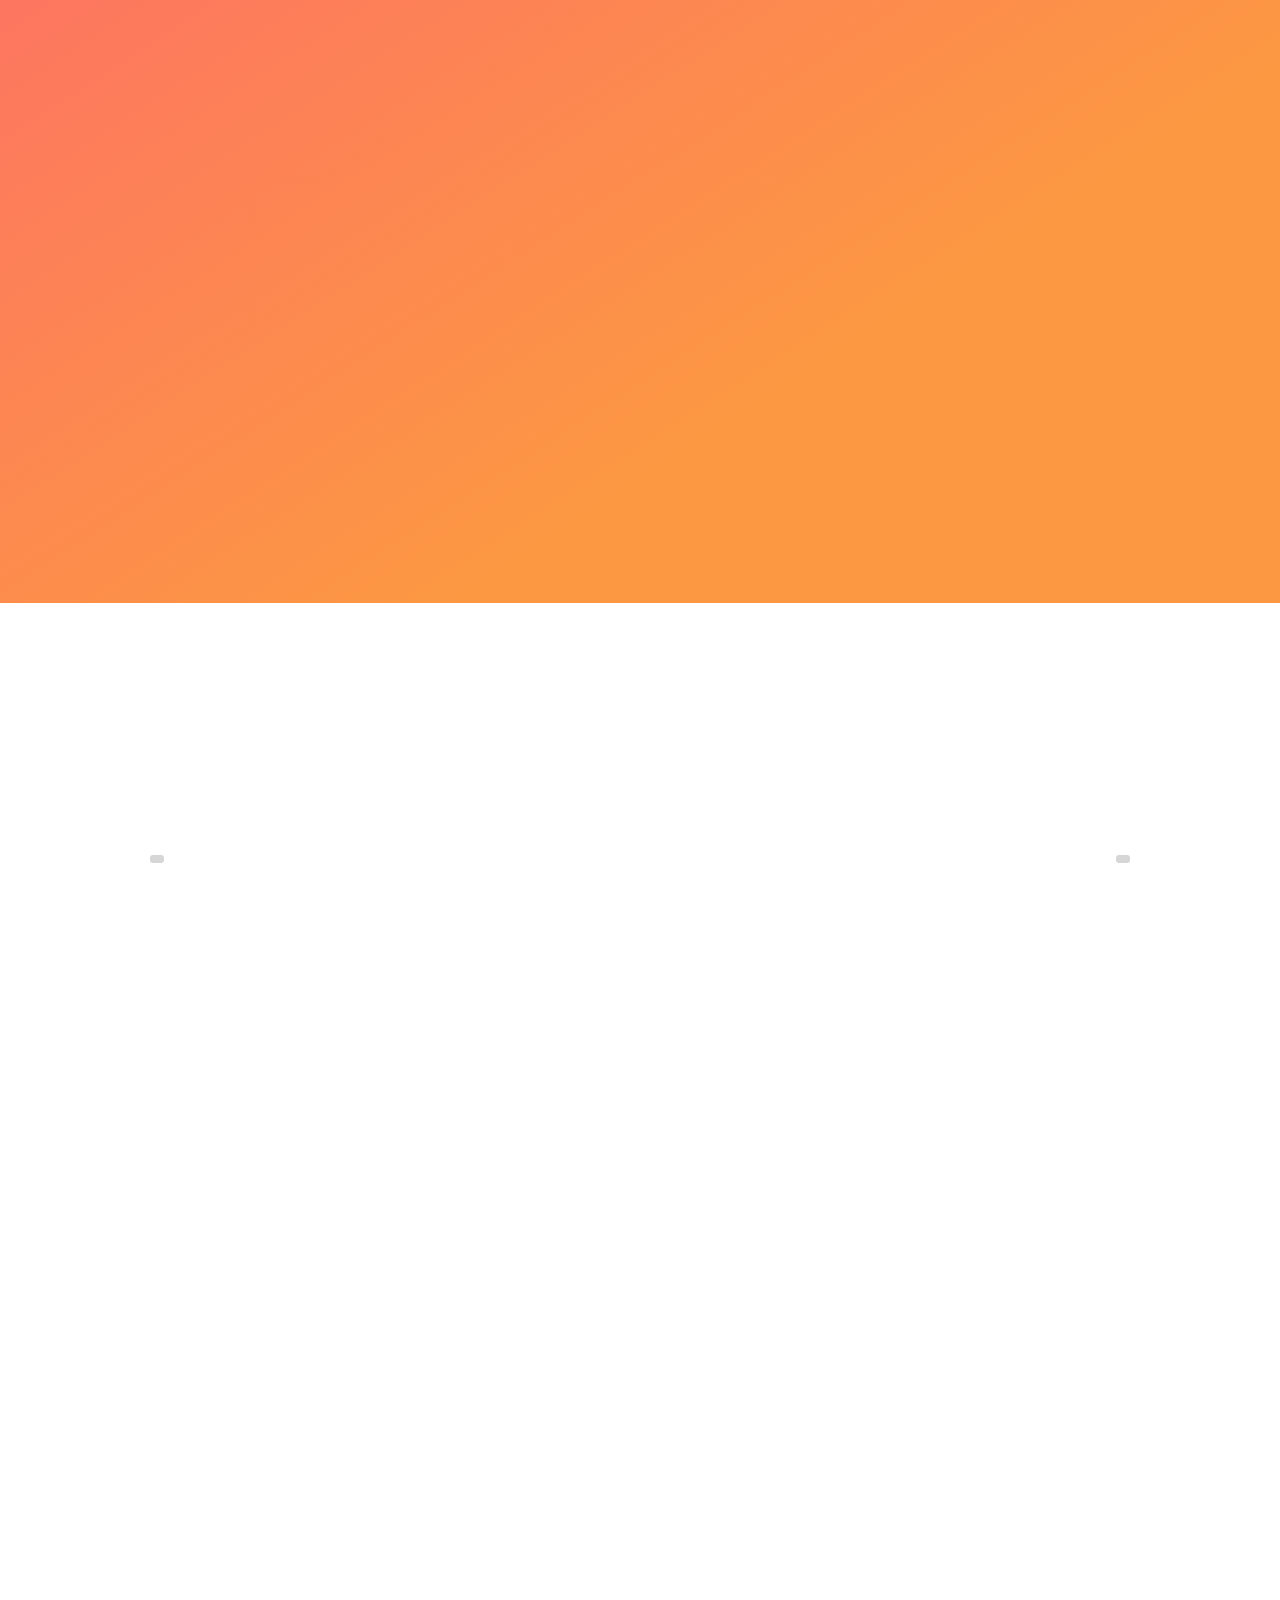
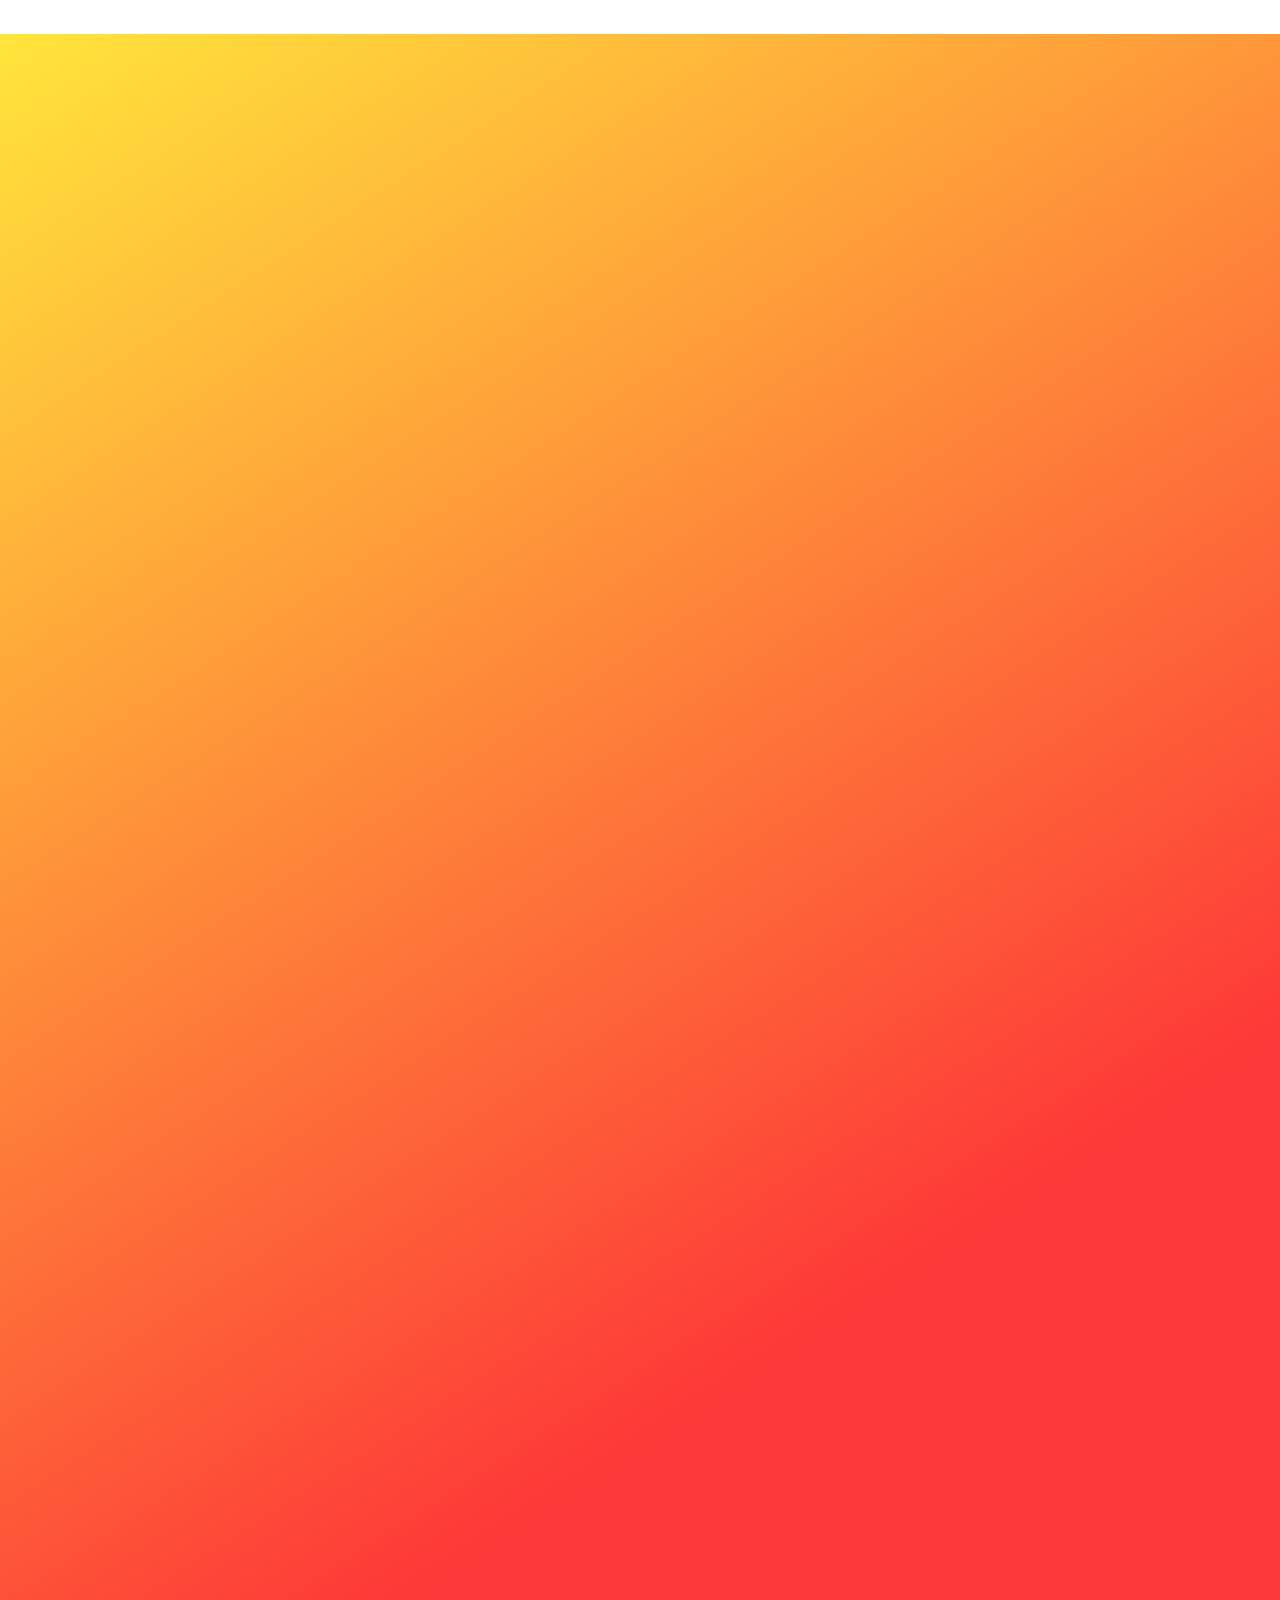
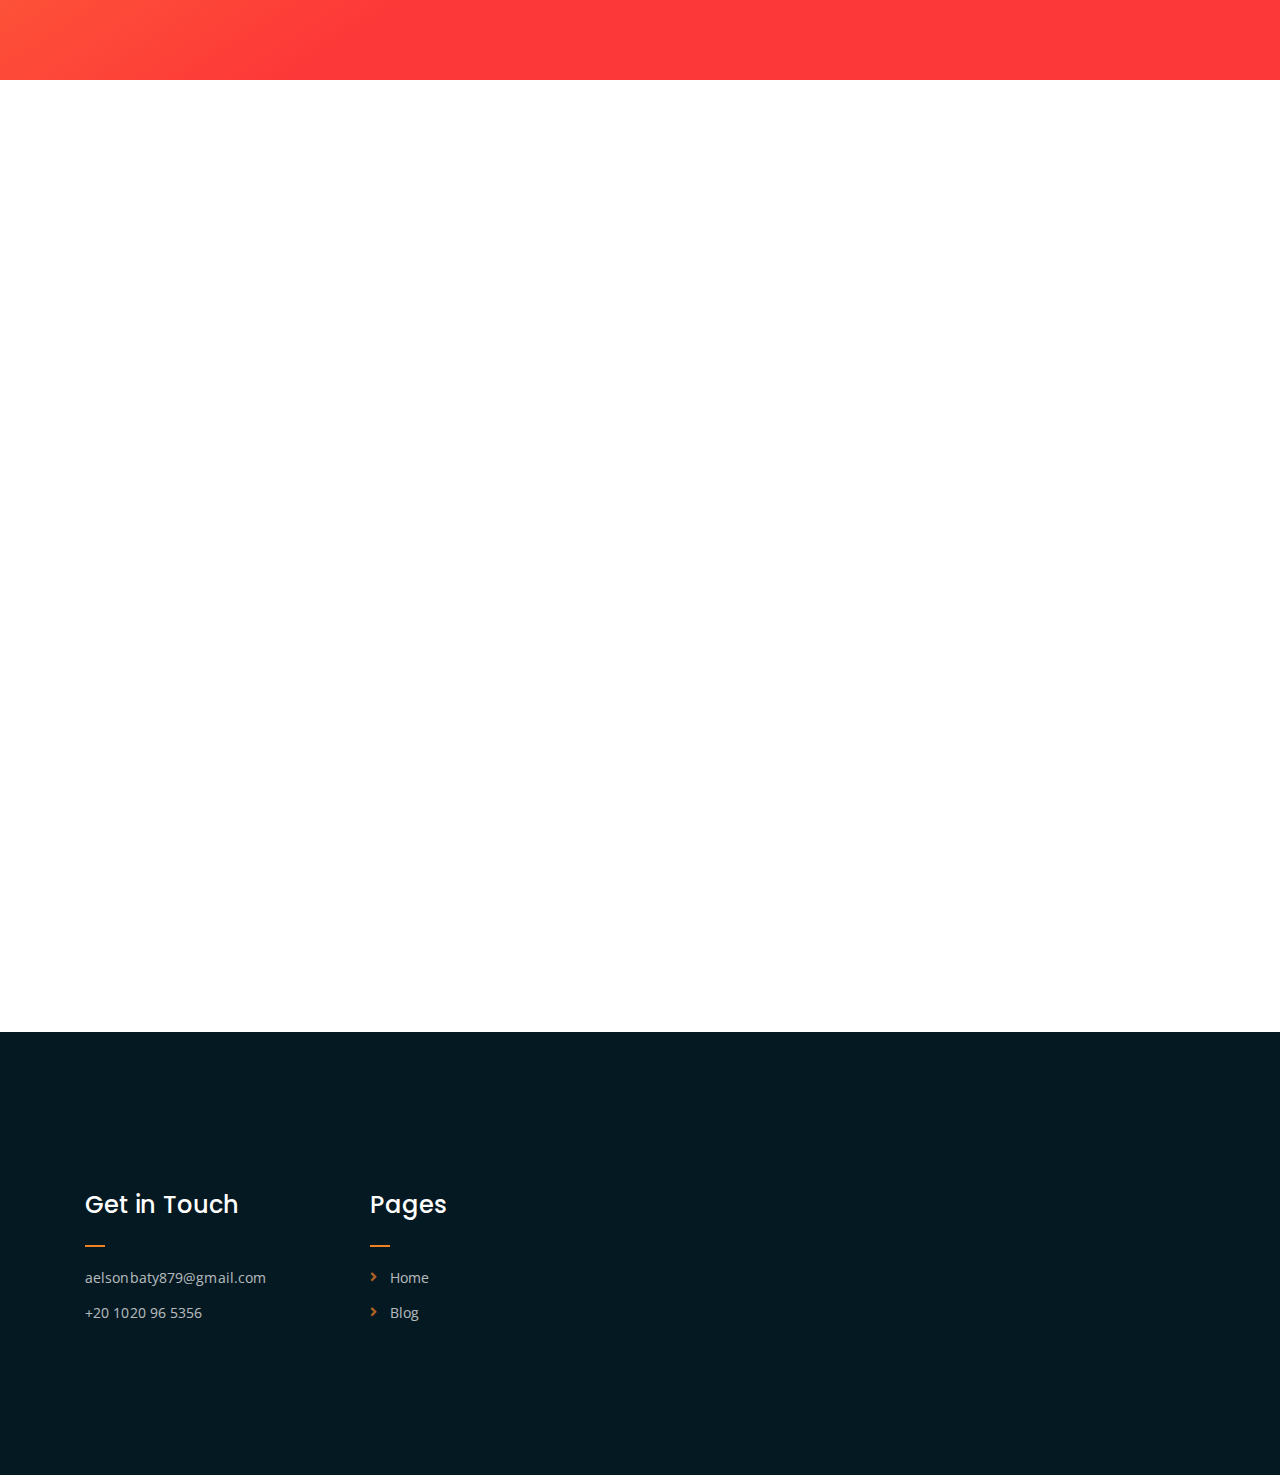
==== commit 656d09bf: "Update index.html" ====
--- a/index.html
+++ b/index.html
@@ -98,7 +98,7 @@
 				<div class="col-lg-9 offset-lg-2 text-center">
 					<div class="hero-text">
 						<div class="hero-text-tablecell">
-							<h1 data-aos="fade-down" data-aos-duration="2000"><span class="orange-text">What</span>ever</h1>
+							<h1 data-aos="fade-down" data-aos-duration="2000"><span class="orange-text">Ahmed</span> Al Sunbati</h1>
 						</div>
 					</div>
 				</div>
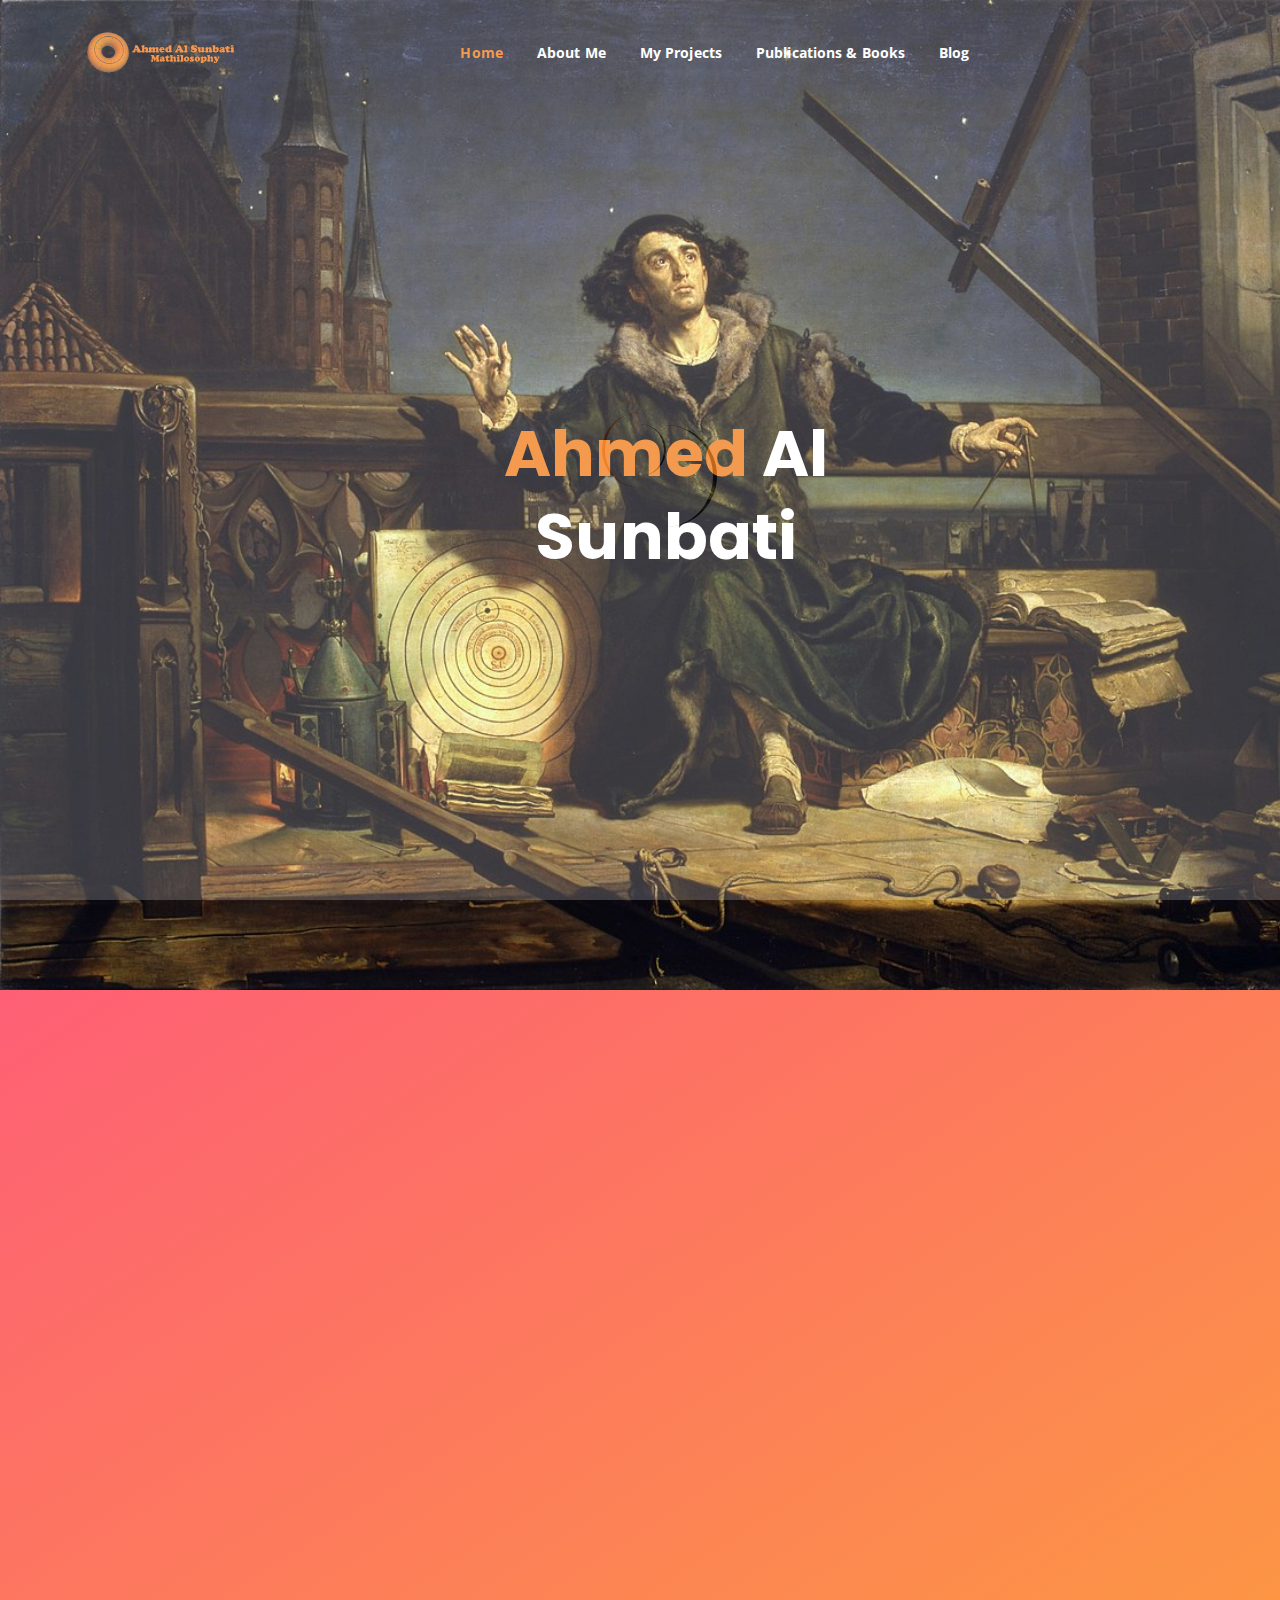
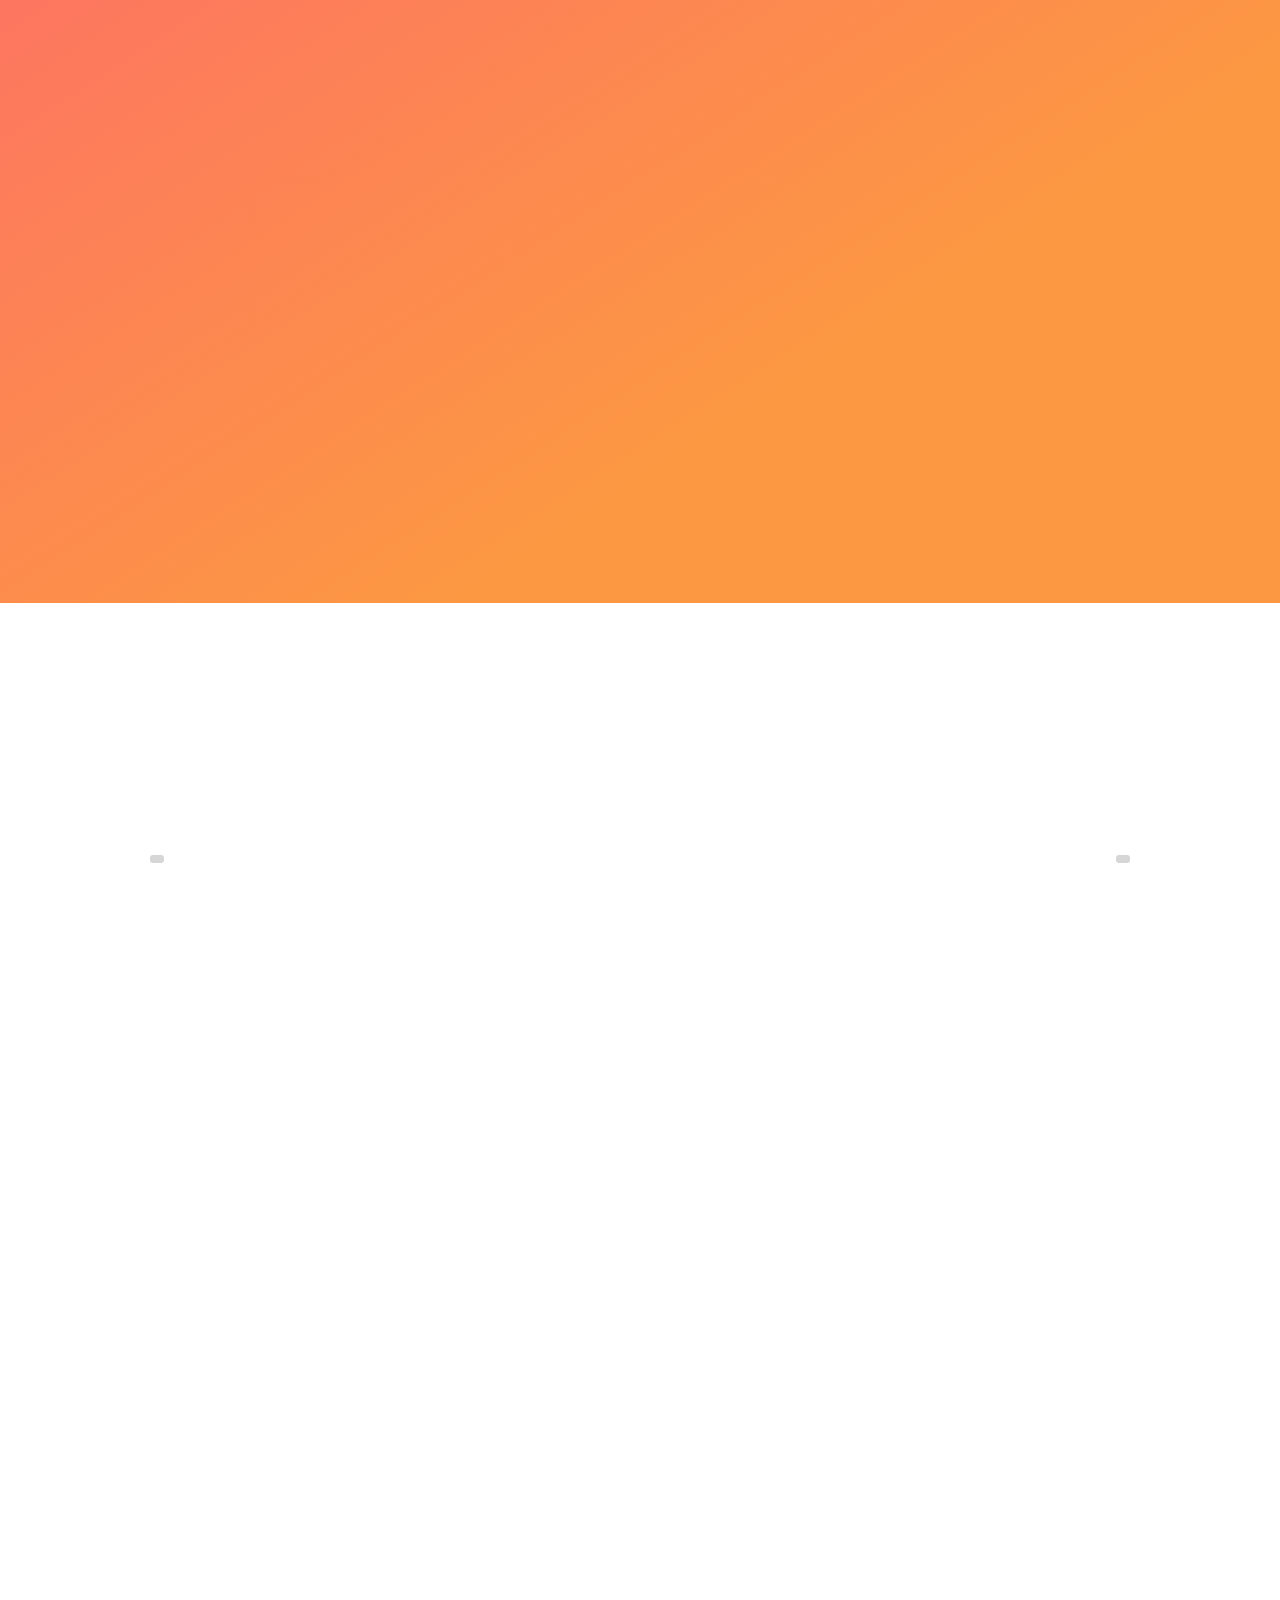
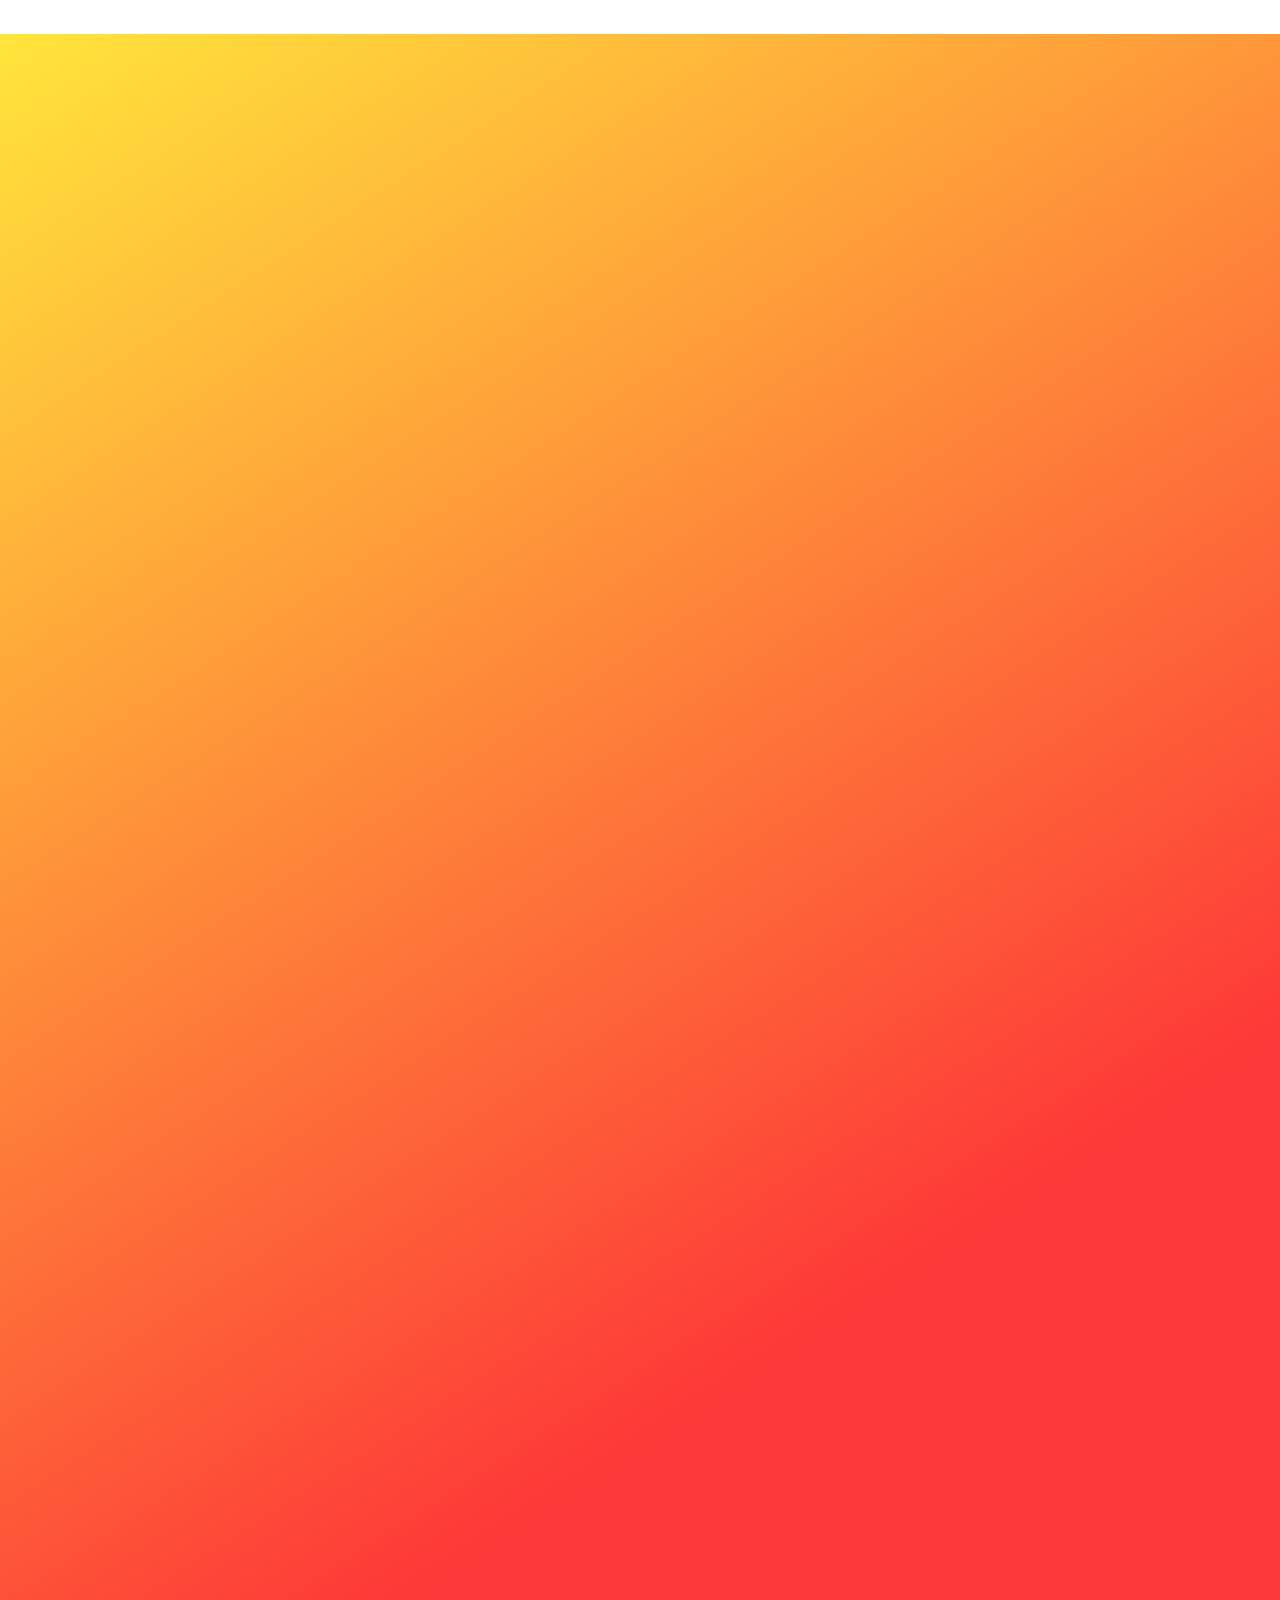
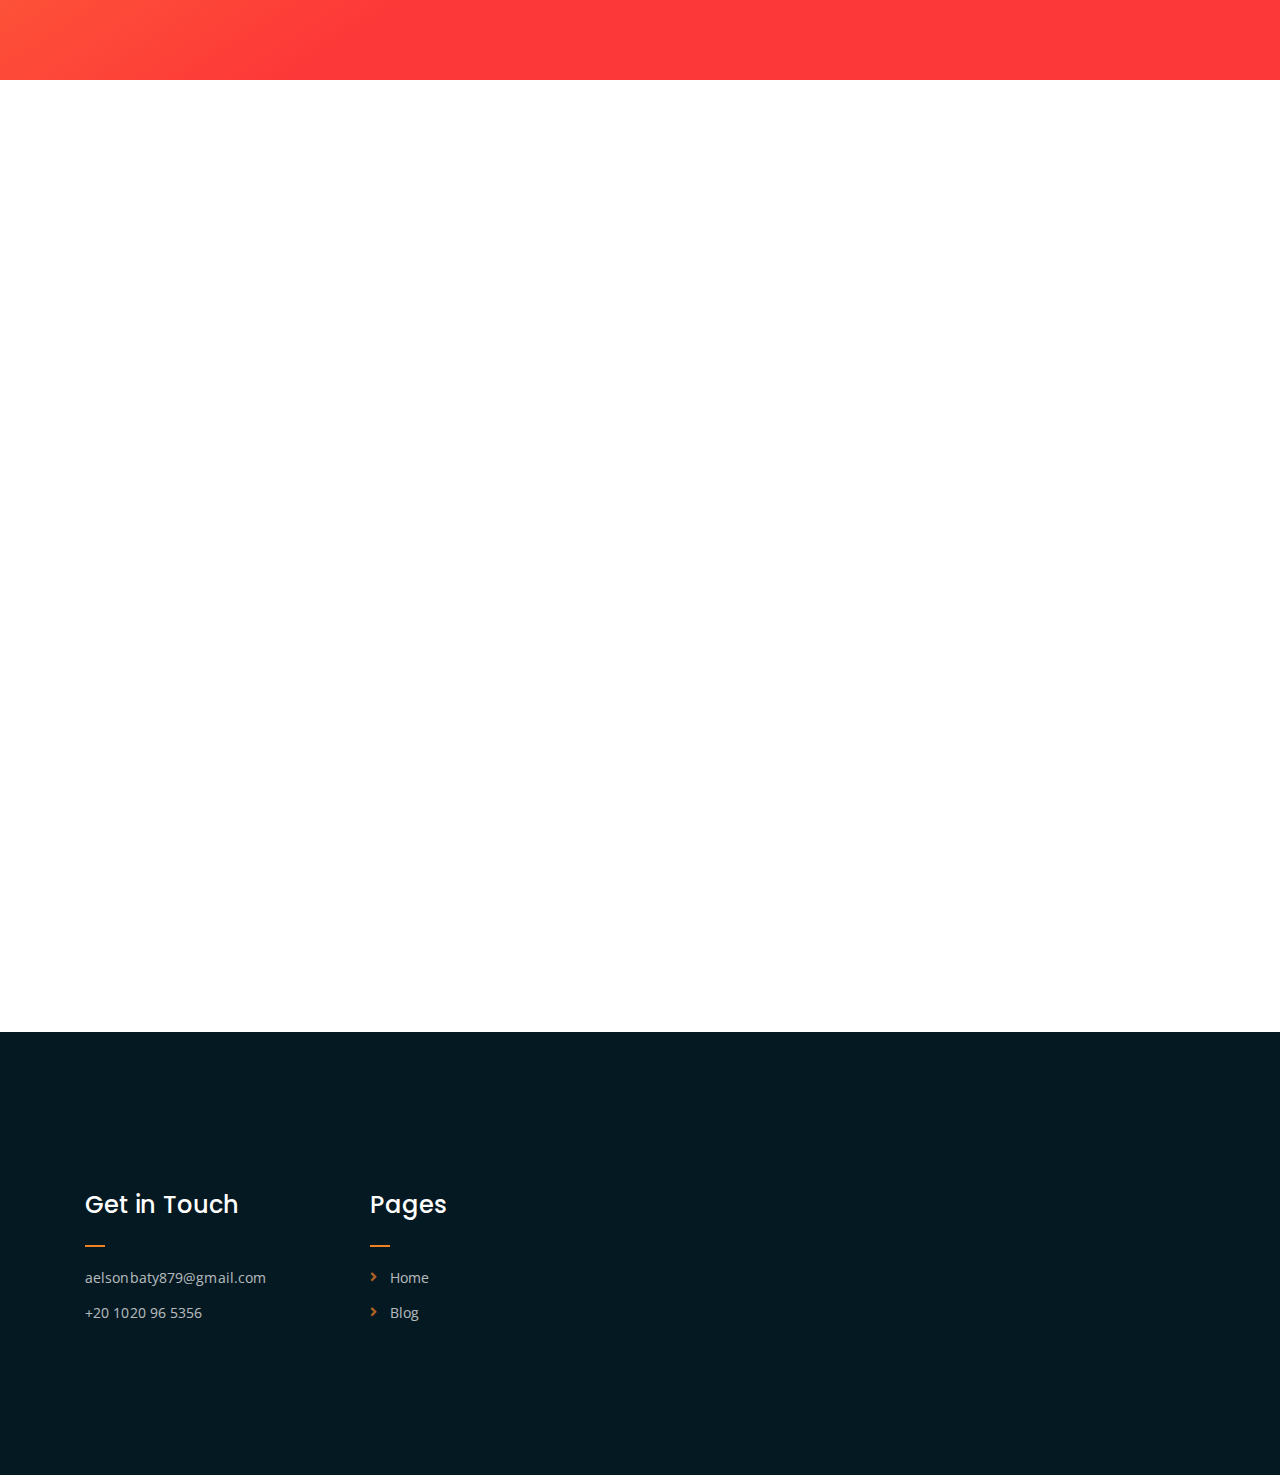
==== commit 30fc660e: "Update index.html" ====
--- a/index.html
+++ b/index.html
@@ -312,7 +312,7 @@
 													by group of 8 high-school students at STEM High School for Boys. The project aims at adavancing the study of mathematics in Egypt. In general education in Egypt, emphasis is placed on memorizing certain techinques 
 													to solve a specialized kind of problems. We aim to shed light on a different perspective of mathematics that focuses 
 													more on proof-based solutions and general problem-solving techinques. The first edition of the book contains topics from Limits 
-													to applications of integrals. Each topic is cultivated carefully, drawing elements from real analysis, focusing more on the scratch work to get good intuitions for solving problems and creative problem-solving techniques.</p> <a href="https://drive.google.com/file/d/1wanPWmmoHt2xoS5lA3XJp9nFRsorfSF5/view"><button class="cart-btn"> Read</button></a></div>
+													to applications of integrals. Each topic is cultivated carefully, drawing elements from real analysis, focusing more on the scratch work to get good intuitions for solving problems and creative problem-solving techniques.</p> <a href="https://drive.google.com/file/d/1WTFd3zE1RTKFPIuHcC3o_QGo35AJ_5KG/view?usp=sharing"><button class="cart-btn"> Read</button></a></div>
 						
 											</div>
 										</div>
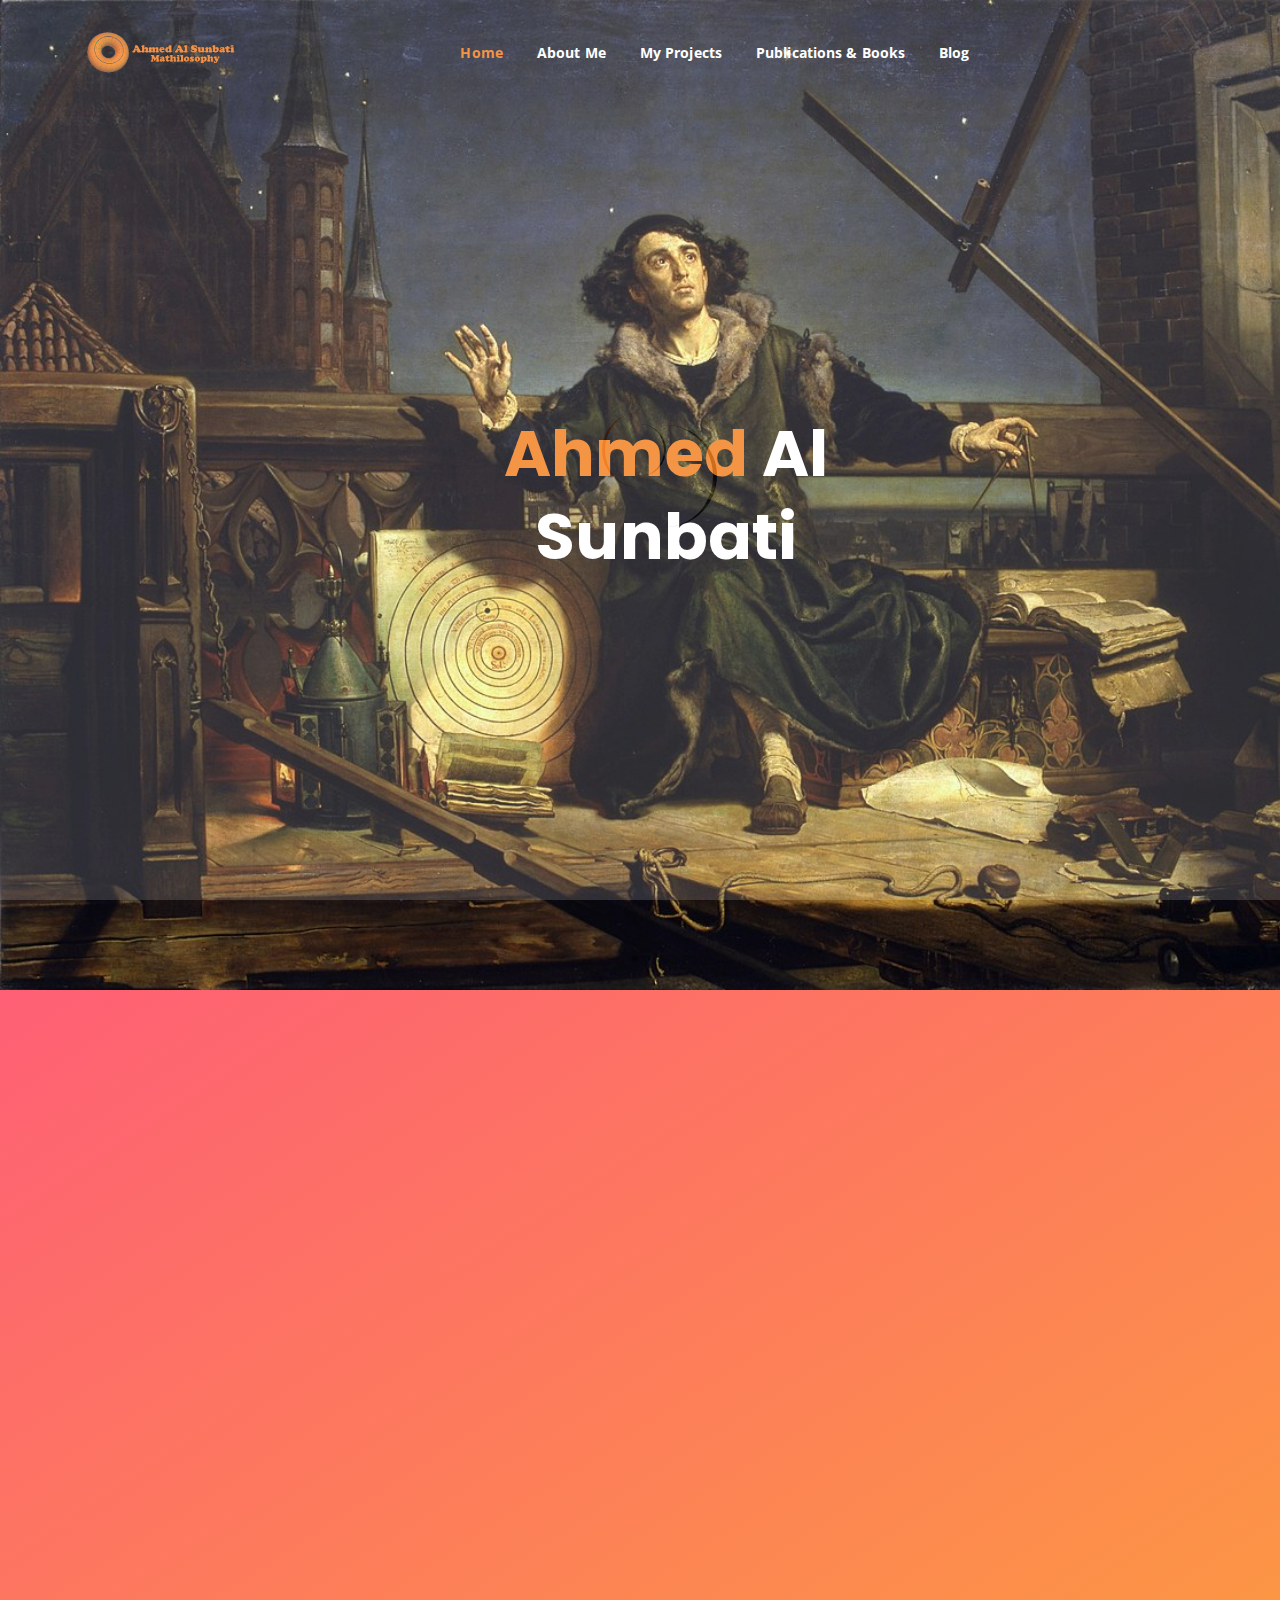
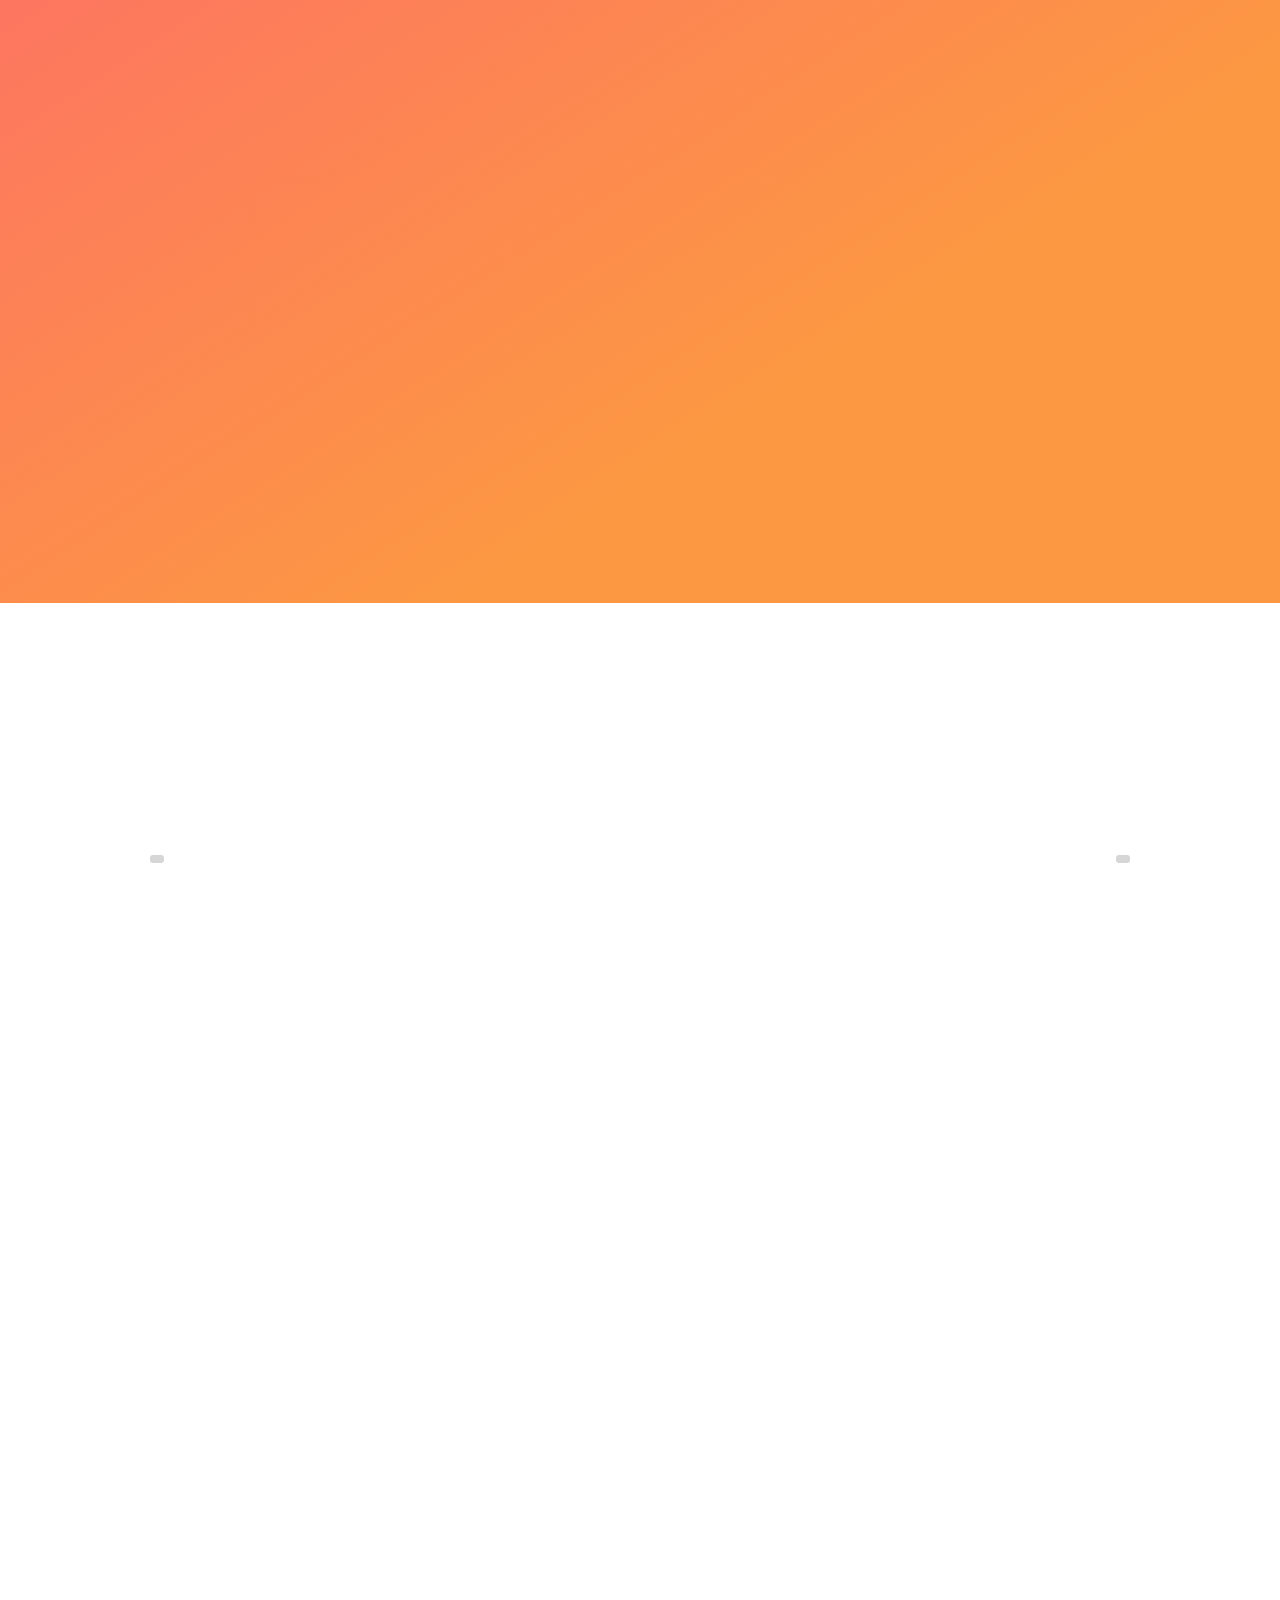
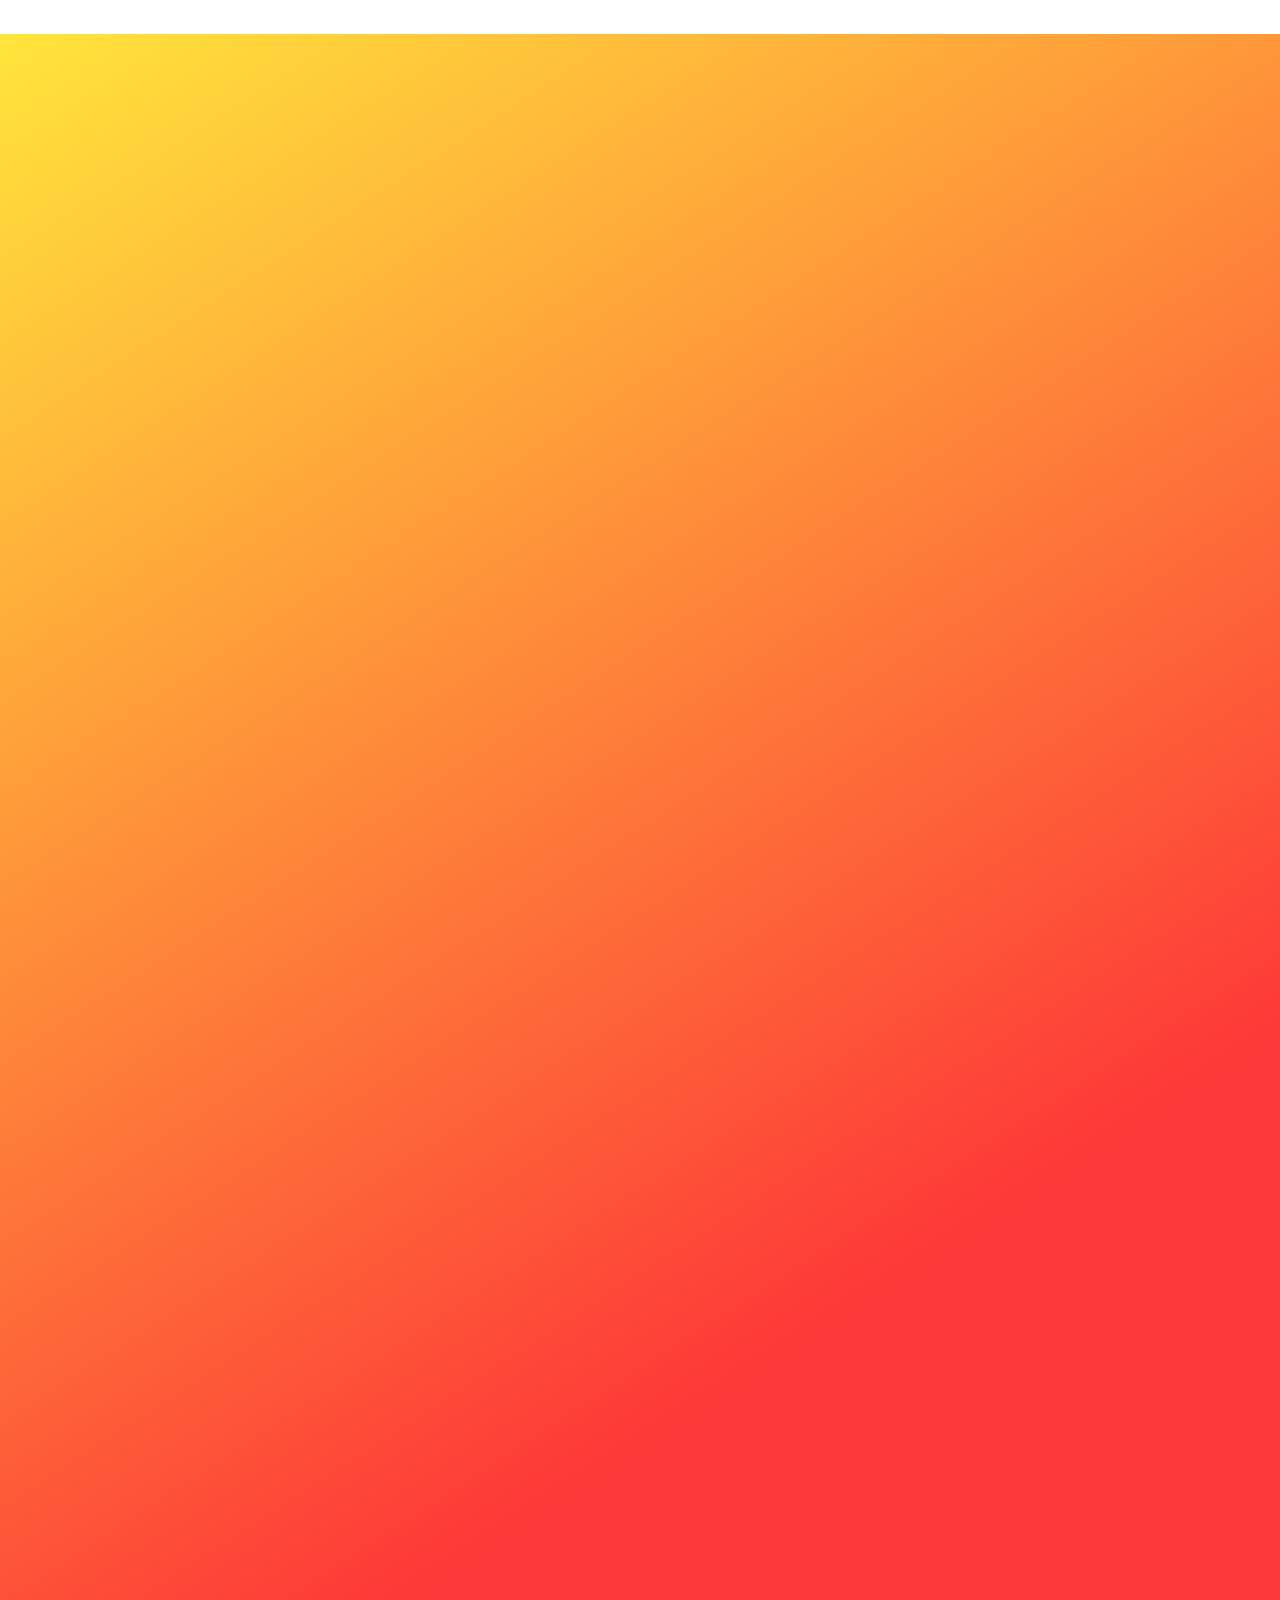
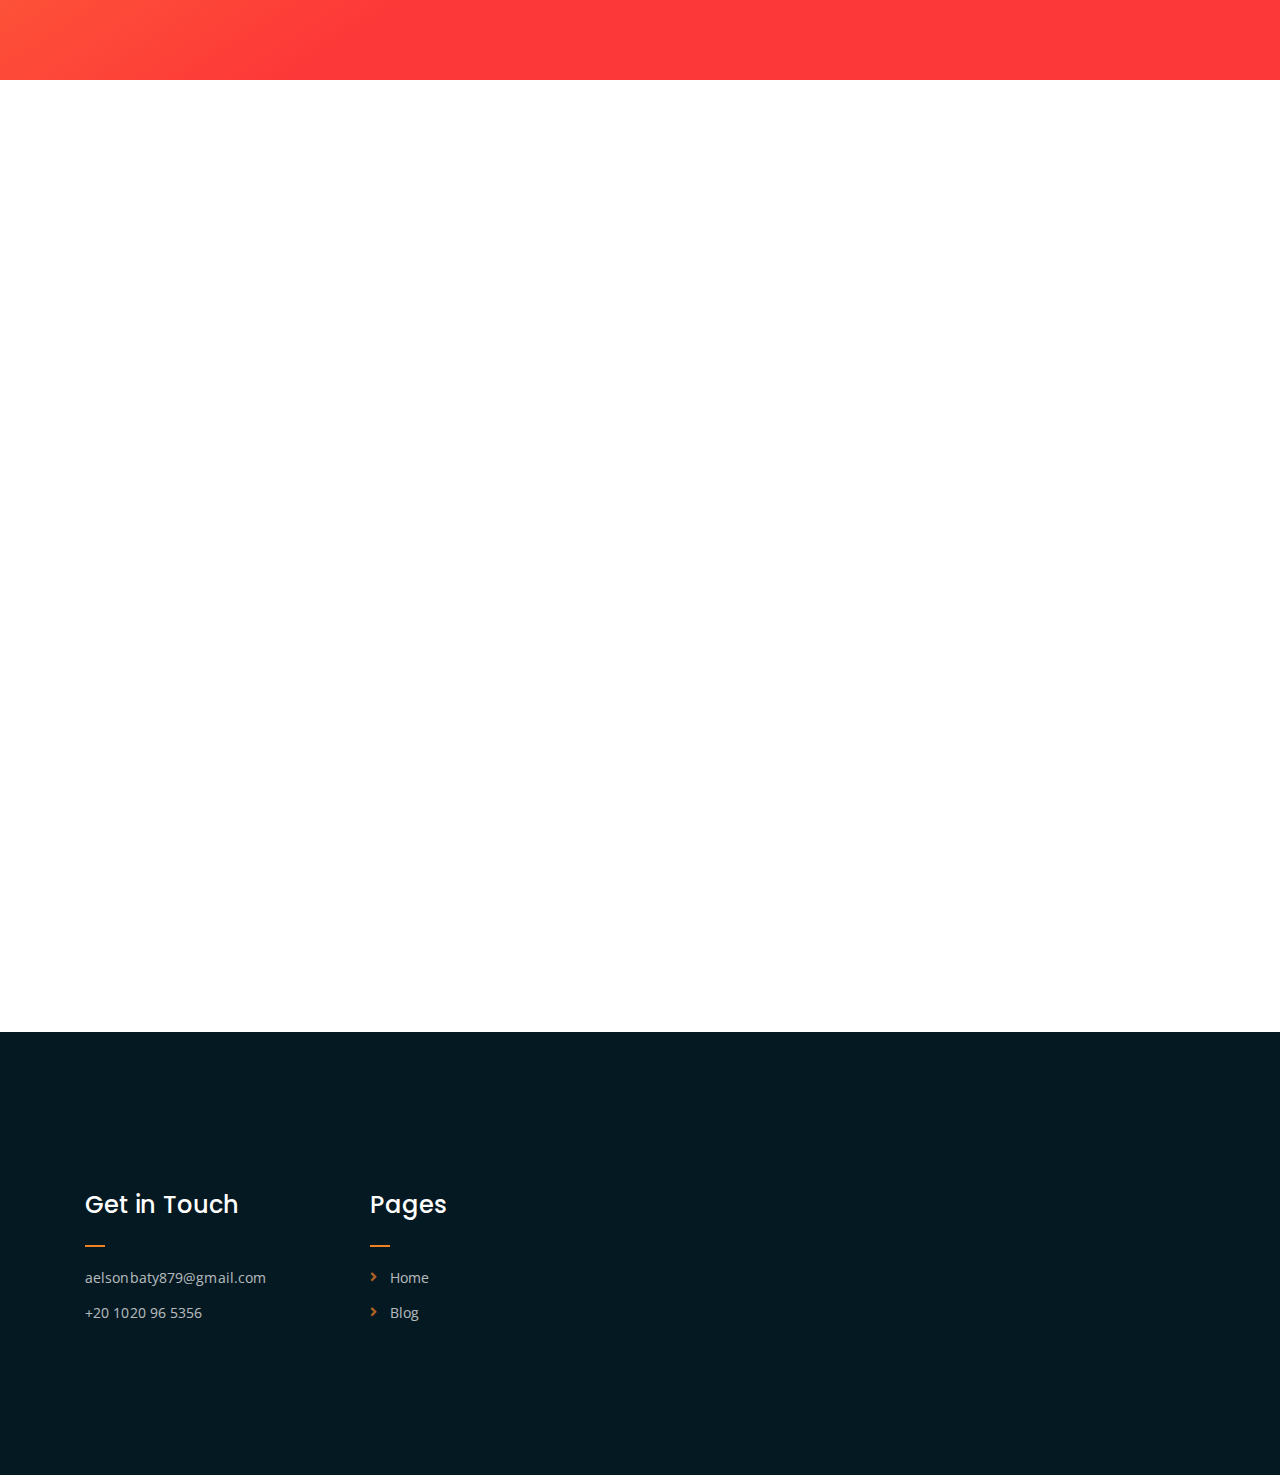
==== commit acbc750e: "Update index.html" ====
--- a/index.html
+++ b/index.html
@@ -125,7 +125,7 @@
 						<h1 style="text-align: center;"><span class="white-text">About</span> <span class="white-text"></span> Me</h3>
 					</div>
 					<p style="color: white;">
-						I'm Ahmed Al Sunbati, but I just go by Moussa. I'm a mathematics enthusiast, aspiring software engineer, part-time philosopher, and writer. I graduated from STEM High School for Boys – 6th of October and currently a freshman @ <span style="color: #00693e;"><a href="https://home.dartmouth.edu/dartmouth" style="color:#00693e;">Dartmouth College</a></span>. Hopefully, I'm pursuing a double major in Computer Science and English Literature with concenteration in Creative Writing, but I'm also excited to explore courses beyond them such as in philosophy, music and possibly a minor in Japanese languauge & Asian Cultures. 
+						I'm Ahmed Al Sunbati, but I just go by Moussa. I'm a mathematics enthusiast, aspiring software engineer, part-time philosopher, and writer. I graduated from STEM High School for Boys – 6th of October and currently a freshman @ <span style="color: #00693e;"><a href="https://home.dartmouth.edu/dartmouth" style="color:#00693e;">Dartmouth College</a></span>. Hopefully, I'm pursuing a double major in Computer Science and Mathematics, but I'm also excited to explore courses beyond them such as in philosophy, music and possibly a minor in Japanese languauge & Asian Cultures. 
 					</p>
 					<a href="https://drive.google.com/file/d/1fRqqzGMgOuXBxEfIWaKnAULKXK7OsoPr/view?usp=sharing"><button class="cart-btn"> Résumé </button></a>
 					
